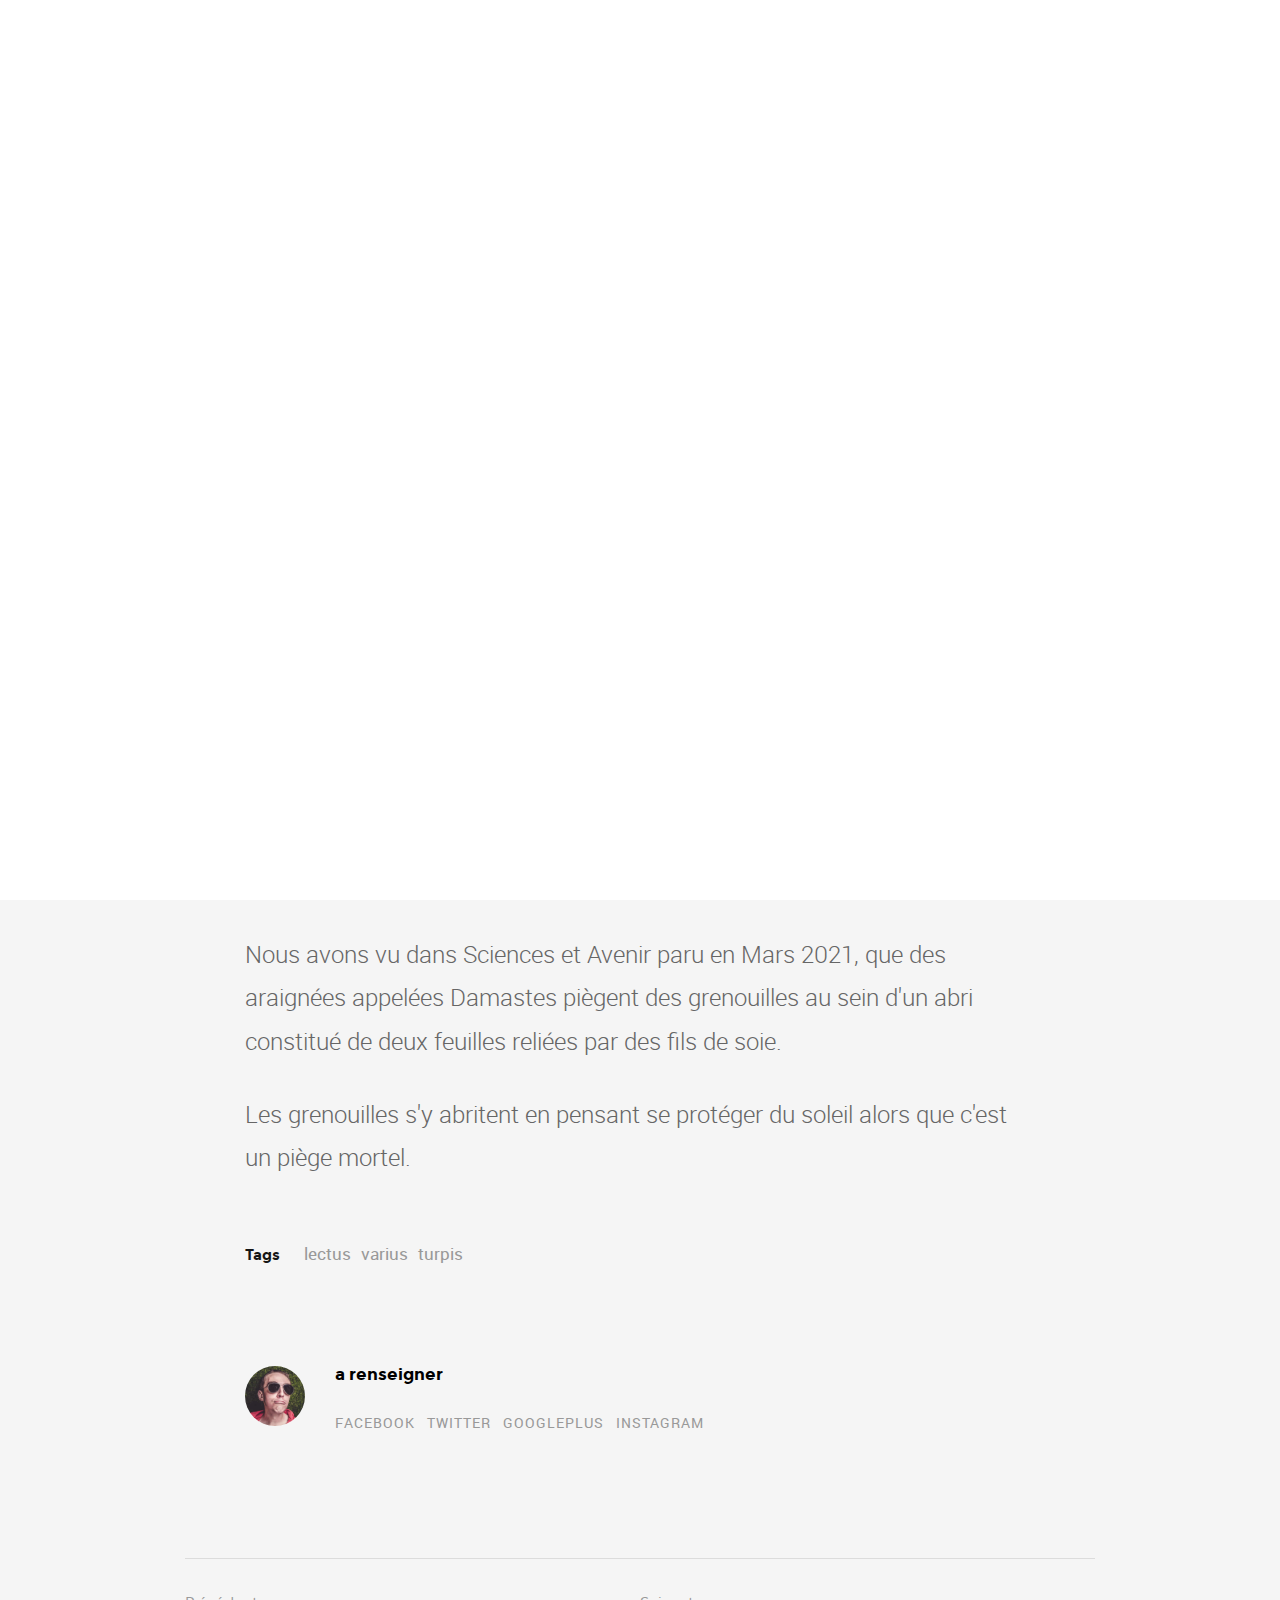
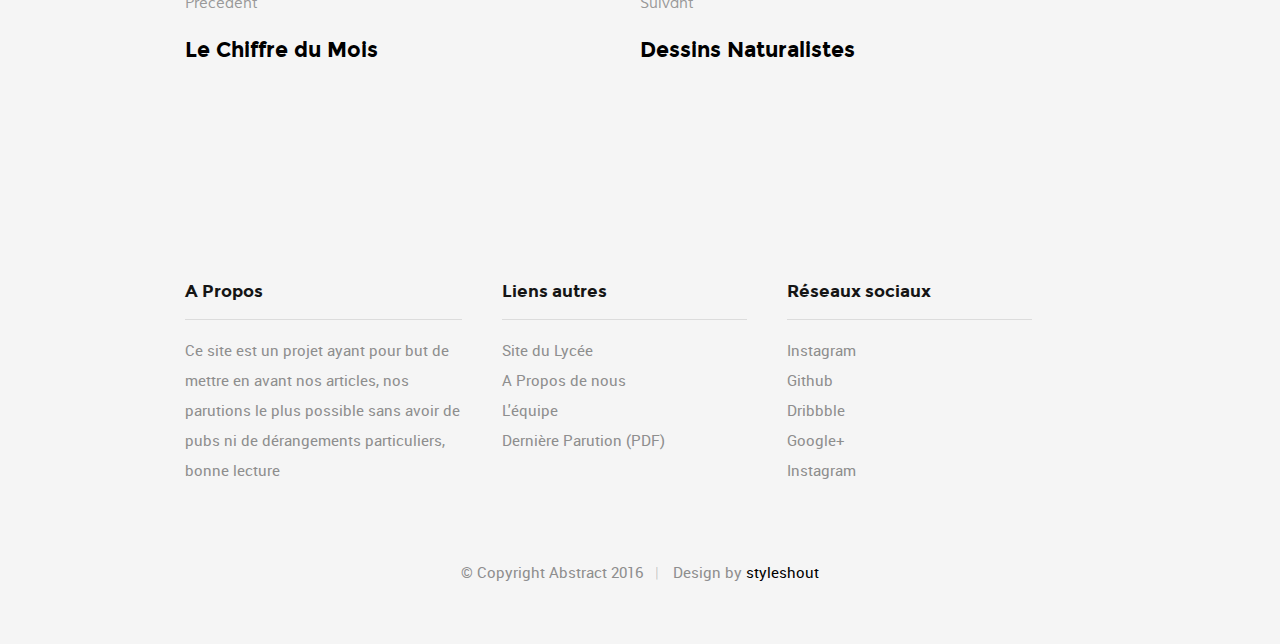
==== articles/2021-2022/fevrier/Actu_Insolite.html @ 1e5fb579 "arborescence revue" ====
<!DOCTYPE html>
<!--[if IE 8 ]><html class="no-js oldie ie8" lang="en"> <![endif]-->
<!--[if IE 9 ]><html class="no-js oldie ie9" lang="en"> <![endif]-->
<!--[if (gte IE 9)|!(IE)]><!-->
<html class="no-js" lang="en"> <!--<![endif]-->

<head>

	<!--- basic page needs
   ================================================== -->
	<meta charset="utf-8">
	<title>Zoom sur les Sciences</title>
	<meta name="description" content="">
	<meta name="author" content="">

	<!-- mobile specific metas
   ================================================== -->
	<meta name="viewport" content="width=device-width, initial-scale=1, maximum-scale=1">

	<!-- CSS
   ================================================== -->
	<link rel="stylesheet" href="../../../css/base.css">
	<link rel="stylesheet" href="../../../css/vendor.css">
	<link rel="stylesheet" href="../../../css/main.css">


	<!-- script
   ================================================== -->
	<script src="../../../js/modernizr.js"></script>
	<script src="../../../js/pace.min.js"></script>

	<!-- favicons
	================================================== -->
	<link rel="shortcut icon" href="../../../favicon.ico" type="image/x-icon">
	<link rel="icon" href="../../../favicon.ico" type="image/x-icon">

</head>

<body id="top">

	<!-- header
   ================================================== -->
	<header class="short-header">

		<div class="gradient-block"></div>

		<div class="row header-content">

			<div class="logo">
				<a href="../../../index.html">Author</a>
			</div>

			<nav id="main-nav-wrap">
				<ul class="main-navigation sf-menu">
					<li class="current"><a href="/" title="">Accueil</a></li>
					<li class="has-children">
						<a href="category.html" title="">Photographies</a>
					</li>
					<li class="has-children">
						<a title="">2022-2023</a>
						<ul class="sub-menu">
							<li><a href="#">Octobre-Novembre</a>
								<ul class="sub-menu">
									<li><a href="../../2022-2023/octobre-novembre/Carte_Didentite_du_Mois.html">Carte d'identité</a></li>
									<li><a href="../../2022-2023/octobre-novembre/Chiffre_du_Mois.html">Le Chiffre</a></li>
									<li><a href="../../2022-2023/octobre-novembre/Actu_Insolite.html">Actu insolite</a></li>
									<li><a href="../../2022-2023/octobre-novembre/Dessins_Naturalistes.html">Dessins naturalistes</a></li>
								</ul>
							</li>
							<li><a title="">Décembre-Janvier</a>
								<ul class="sub-menu">
									<li><a href="../../decembre-janvier/Carte_Didentite_du_Mois.html">Carte d'identité</a></li>
									<li><a href="../../2022-2023/decembre-janvier/Chiffre_du_Mois.html">Le Chiffre du Mois</a></li>
									<li><a href="../../2022-2023/decembre-janvier/Actu_Insolite.html">Actu insolite</a></li>
									<li><a href="../../2022-2023/decembre-janvier/Dessins_Naturalistes.html">Dessins naturalistes</a></li>
									<li><a href="../../2022-2023/decembre-janvier/">James Webb
											Space Telescope (JWST) </a></li>
								</ul>
							</li>
							<li><a href="#">Février-Mars</a>
								<ul class="sub-menu">
									<li><a href="../../2022-2023/fevrier-mars/Carte_Didentite_du_Mois.html">Carte d'identité</a></li>
									<li><a href="../../2022-2023/fevrier-mars/Chiffre_du_Mois.html">Le Chiffre</a></li>
									<li><a href="../../2022-2023/fevrier-mars/Actu_Insolite.html">Actu insolite</a></li>
									<li><a href="../../2022-2023/fevrier-mars/Dessins_Naturalistes.html">Dessins
											naturalistes</a></li>
								</ul>
							</li>

							<li><a href="#">Avril-Mai</a>
								<ul class="sub-menu">
									<li><a href="../../2022-2023/avril-mai/Carte_Didentite_du_Mois.html">Carte d'identité</a></li>
									<li><a href="../../2022-2023/avril-mai/Chiffre_du_Mois.html">Le Chiffre</a></li>
									<li><a href="../../2022-2023/avril-mai/Actu_Insolite.html">Actu insolite</a></li>
									<li><a href="../../2022-2023/avril-mai/Dessins_Naturalistes.html">Dessins naturalistes</a></li>
									<li><a href="single-standard.html">James Webb Space Telescope (JWST) </a></li>
								</ul>
							</li>
						</ul>
					</li>
					<li class="has-children">
						<a title="">2021-2022</a>
						<ul class="sub-menu">
							<li><a title="">Janvier</a>
								<ul class="sub-menu">
									<li><a href="../janvier/Carte_Didentite_du_Mois.html">Carte d'identité</a></li>
									<li><a href="../janvier/Chiffre_du_Mois.html">Le Chiffre du Mois</a></li>
									<li><a href="../janvier/Actu_Insolite.html">Actu insolite</a></li>
									<li><a href="../janvier/Dessins_Naturalistes.html">Dessins naturalistes</a></li>
									<li><a href="../janvier/JWST_Telescope_dans_lespace.html">James Webb Space Telescope (JWST) </a></li>
								</ul>
							</li>
							<li><a href="#">Février</a>
								<ul class="sub-menu">
									<li><a href="Carte_Didentite_du_Mois.html">Carte d'identité</a></li>
									<li><a href="Chiffre_du_Mois.html">Le Chiffre</a></li>
									<li><a href="#">Actu insolite</a></li>
									<li><a href="Dessins_Naturalistes.html">Dessins naturalistes</a></li>
								</ul>
							</li>
							<li><a href="#">Mars</a>
								<ul class="sub-menu">
									<li><a href="../mars/Carte_Didentite_du_Mois.html">Carte d'identité</a></li>
									<li><a href="../mars/Chiffre_du_Mois.html">Le Chiffre</a></li>
									<li><a href="../mars/Actu_Insolite.html">Actu insolite</a></li>
									<li><a href="../mars/Dessins_Naturalistes.html">Dessins naturalistes</a></li>
								</ul>
							</li>
							<li><a href="#">Avril</a>
								<ul class="sub-menu">
									<li><a href="../avril/Carte_Didentite_du_Mois.html">Carte d'identité</a></li>
									<li><a href="../avril/Chiffre_du_Mois.html">Le Chiffre</a></li>
									<li><a href="../avril/Actu_Insolite.html">Actu insolite</a></li>
									<li><a href="../avril/Dessins_Naturalistes.html">Dessins naturalistes</a></li>
									<li><a href="../avril/single-standard.html">James Webb Space Telescope (JWST) </a></li>
								</ul>
							</li>
							<li><a href="#">Mai-Juin</a>
								<ul class="sub-menu">
									<li><a href="../mai-juin/Carte_Didentite_du_Mois.html">Carte d'identité</a></li>
									<li><a href="../mai-juin/Chiffre_du_Mois.html">Le Chiffre</a></li>
									<li><a href="../mai-juin/Actu_Insolite.html">Actu insolite</a></li>
									<li><a href="../mai-juin/Dessins_Naturalistes.html">Dessins naturalistes</a></li>
									<li><a href="../mai-juin/single-standard.html">James Webb Space Telescope (JWST) </a></li>
								</ul>
							</li>
						</ul>
					</li>
					<li><a href="equipe.html" title="">Contact</a></li>
					<li><a href="contact.html" title="">L'équipe</a></li>
				</ul>
			</nav> <!-- end main-nav-wrap -->

			<div class="search-wrap">

				<form role="search" method="get" class="search-form" action="#">
					<label>
						<span class="hide-content">Search for:</span>
						<input type="search" class="search-field" placeholder="Type Your Keywords" value="" name="s"
							title="Search for:" autocomplete="off">
					</label>
					<input type="submit" class="search-submit" value="Search">
				</form>

				<a href="#" id="close-search" class="close-btn">Close</a>

			</div> <!-- end search wrap -->

			<div class="triggers">
				<a class="search-trigger" href="#"><i class="fa fa-search"></i></a>
				<a class="menu-toggle" href="#"><span>Menu</span></a>
			</div> <!-- end triggers -->

		</div>

	</header> <!-- end header -->


	<!-- content
   ================================================== -->
	<section id="content-wrap" class="blog-single">
		<div class="row">
			<div class="col-twelve">

				<article class="format-standard">

					<div class="content-media">
						<div class="post-thumb">
							<img src="../../../images/articles/fevrier/huntsman-leaf-trap_page_2021-01-22.jpg">
						</div>
						<div class="logocam">
							<p><img style='margin-top:3px; height:18px; width:21px; margin-right:7px; vertical-align:baseline; '
									src="../../../images/png-clipart-graphy-camera-logo-camera-text-photography.png">Dominique
								Andreas Martin</span></p>
						</div>
					</div>

					<div class="primary-content">

						<h1 class="page-title">Des araignées cousent des feuilles pour piéger des grenouilles</h1>

						<ul class="entry-meta">
							<li class="date">Février 2022</li>
							<li class="cat"><a href="">Araignées</a><a href=""></a></li>
						</ul>

						<p class="lead">Nous avons vu dans Sciences et Avenir paru en Mars 2021, que des
							araignées appelées Damastes piègent des grenouilles au sein d'un abri constitué de deux
							feuilles reliées par des fils de soie.</p>

						<p class="lead">Les grenouilles s'y abritent en pensant se protéger du soleil alors que c'est un
							piège mortel.
						</p>

						<p class="tags">
							<span>Tags</span>
							<a href="#"></a><a href="#">lectus</a><a href="#">varius</a><a href="#">turpis</a>
						</p>

						<div class="author-profile">
							<img src="../../../images/avatars/user-05.jpg" alt="">

							<div class="about">
								<h4><a href="#">a renseigner</a></h4>

								<p></p>

								<ul class="author-social">
									<li><a href="#">Facebook</a></li>
									<li><a href="#">Twitter</a></li>
									<li><a href="#">GooglePlus</a></li>
									<li><a href="#">Instagram</i></a></li>
								</ul>
							</div>
						</div> <!-- end author-profile -->

					</div> <!-- end entry-primary -->

					<div class="pagenav group">
						<div class="prev-nav">
							<a href="Chiffre_du_Mois.html" rel="prev">
								<span>Précédent</span>
								Le Chiffre du Mois
							</a>
						</div>
						<div class="next-nav">
							<a href="Dessins_Naturalistes.html" rel="next">
								<span>Suivant</span>
								Dessins Naturalistes
							</a>
						</div>
					</div>

				</article>


			</div> <!-- end col-twelve -->
		</div> <!-- end row -->


		<!-- footer
   ================================================== -->
		<footer>

			<div class="footer-main">

				<div class="row">

					<div class="col-four tab-full mob-full footer-info">

						<h4>A Propos</h4>

						<p>
							Ce site est un projet ayant pour but de mettre en avant nos articles, nos parutions le plus
							possible sans avoir de pubs ni de dérangements particuliers,
							bonne lecture
						</p>

					</div> <!-- end footer-info -->

					<div class="col-two tab-1-3 mob-1-2 site-links">

						<h4>Liens autres</h4>

						<ul>
							<li><a href="http://lyceeernestperochon.cc-parthenay.fr/">Site du Lycée</a></li>
							<li><a href="../../../about.html">A Propos de nous</a></li>
							<li><a href="../../../team.html">L'équipe</a></li>
							<li><a href="https://fr.calameo.com/read/00697949092f1ebdab474">Dernière Parution (PDF) </a>
							</li>
							<li><a href="#"></a></li>
						</ul>

					</div> <!-- end site-links -->

					<div class="col-two tab-1-3 mob-1-2 social-links">

						<h4>Réseaux sociaux</h4>

						<ul>
							<li><a href="https://www.instagram.com/club_zoomsurlessciences/">Instagram</a></li>
							<li><a href="https://github.com/just-jerem/just-jerem">Github</a></li>
							<li><a href="#">Dribbble</a></li>
							<li><a href="#">Google+</a></li>
							<li><a href="#">Instagram</a></li>
						</ul>

					</div> <!-- end social links -->

				</div> <!-- end footer-main -->

				<div class="footer-bottom">
					<div class="row">

						<div class="col-twelve">
							<div class="copyright">
								<span>© Copyright Abstract 2016</span>
								<span>Design by <a href="http://www.styleshout.com/">styleshout</a></span>
							</div>

							<div id="go-top">
								<a class="smoothscroll" title="Back to Top" href="#top"><i
										class="icon icon-arrow-up"></i></a>
							</div>
						</div>

					</div>
				</div> <!-- end footer-bottom -->

		</footer>

		<div id="preloader">
			<div id="loader"></div>
		</div>

		<!-- Java Script
   ================================================== -->
		<script src="../../../js/jquery-2.1.3.min.js"></script>
		<script src="../../../js/plugins.js"></script>
		<script src="../../../js/main.js"></script>

</body>

</html>
---- css/base.css ----
/* ===================================================================
 *
 *  Abstract v1.0 Base Stylesheet
 *  url: www.styleshout.com
 *  09-06-2016
 *  ------------------------------------------------------------------
 *  TOC:
 *  01. reset
 *  02. basic/base setup styles
 *  03. grid
 *  04. block grids
 *  05. MISC
 *
 * =================================================================== */


/* ===================================================================
 *  01. reset - normalize.css v3.0.2 | MIT License | git.io/normalize
 *
 * ------------------------------------------------------------------- */
html {
	font-family: sans-serif;
	-ms-text-size-adjust: 100%;
	-webkit-text-size-adjust: 100%;
}

body {
	margin: 0;
}

article,
aside,
details,
figcaption,
figure,
footer,
header,
hgroup,
main,
menu,
nav,
section,
summary {
	display: block;
}

audio,
canvas,
progress,
video {
	display: inline-block;
	vertical-align: baseline;
}

audio:not([controls]) {
	display: none;
	height: 0;
}

[hidden],
template {
	display: none;
}

a {
	background: transparent;
}

a:active,
a:hover {
	outline: 0;
}

abbr[title] {
	border-bottom: 1px dotted;
}

b,
strong {
	font-weight: bold;
}

dfn {
	font-style: italic;
}

h1 {
	font-size: 2em;
	margin: 0.67em 0;
}

mark {
	background: #ff0;
	color: #000;
}

small {
	font-size: 80%;
}

sub,
sup {
	font-size: 75%;
	line-height: 0;
	position: relative;
	vertical-align: baseline;
}

sup {
	top: -0.5em;
}

sub {
	bottom: -0.25em;
}

img {
	border: 0;
}

svg:not(:root) {
	overflow: hidden;
}

figure {
	margin: 1em 40px;
}

hr {
	-moz-box-sizing: content-box;
	box-sizing: content-box;
	height: 0;
}

pre {
	overflow: auto;
}

code,
kbd,
pre,
samp {
	font-family: monospace, monospace;
	font-size: 1em;
}

button,
input,
optgroup,
select,
textarea {
	color: inherit;
	font: inherit;
	margin: 0;
}

button {
	overflow: visible;
}

button,
select {
	text-transform: none;
}

button,
html input[type="button"],
input[type="reset"],
input[type="submit"] {
	-webkit-appearance: button;
	cursor: pointer;
}

button[disabled],
html input[disabled] {
	cursor: default;
}

button::-moz-focus-inner,
input::-moz-focus-inner {
	border: 0;
	padding: 0;
}

input {
	line-height: normal;
}

input[type="checkbox"],
input[type="radio"] {
	box-sizing: border-box;
	padding: 0;
}

input[type="number"]::-webkit-inner-spin-button,
input[type="number"]::-webkit-outer-spin-button {
	height: auto;
}

input[type="search"] {
	-webkit-appearance: textfield;
	-moz-box-sizing: content-box;
	-webkit-box-sizing: content-box;
	box-sizing: content-box;
}

input[type="search"]::-webkit-search-cancel-button,
input[type="search"]::-webkit-search-decoration {
	-webkit-appearance: none;
}

fieldset {
	border: 1px solid #c0c0c0;
	margin: 0 2px;
	padding: 0.35em 0.625em 0.75em;
}

legend {
	border: 0;
	padding: 0;
}

textarea {
	overflow: auto;
}

optgroup {
	font-weight: bold;
}

table {
	border-collapse: collapse;
	border-spacing: 0;
}

td,
th {
	padding: 0;
}


/* ===================================================================
 *  02. basic/base setup styles - (_basic.scss)
 *
 * ------------------------------------------------------------------- */
html {
	font-size: 62.5%;
	box-sizing: border-box;
}

*,
*::before,
*::after {
	box-sizing: inherit;
}

body {
	font-weight: normal;
	line-height: 1;
	text-rendering: optimizeLegibility;
	word-wrap: break-word;
	-webkit-overflow-scrolling: touch;
	-webkit-text-size-adjust: none;
}

body,
input,
button {
	-moz-osx-font-smoothing: grayscale;
	-webkit-font-smoothing: antialiased;
}

/* -------------------------------------------------------------------
 * Media - (_basic.scss)
 * ------------------------------------------------------------------- */
img,
video {
	max-width: 100%;
	height: auto;
}

/* -------------------------------------------------------------------
 * Typography resets - (_basic.scss)
 * ------------------------------------------------------------------- */
div, dl, dt, dd, ul, ol, li, h1, h2, h3, h4, h5, h6, pre, form, p, blockquote, th, td {
	margin: 0;
	padding: 0;
}
h1, h2, h3, h4, h5, h6 {
	-webkit-font-variant-ligatures: common-ligatures;
	-moz-font-variant-ligatures: common-ligatures;
	font-variant-ligatures: common-ligatures;
	text-rendering: optimizeLegibility;
}
em, i {
	font-style: italic;
	line-height: inherit;
}
strong, b {
	font-weight: bold;
	line-height: inherit;
}
small {
	font-size: 60%;
	line-height: inherit;
}
ol, ul {
	list-style: none;
}
li {
	display: block;
}

/* -------------------------------------------------------------------
 * links - (_basic.scss)
 * ------------------------------------------------------------------- */
a {
	text-decoration: none;
	line-height: inherit;
}

a img {
	border: none;
}

/* -------------------------------------------------------------------
 * inputs - (_basic.scss)
 * ------------------------------------------------------------------- */
fieldset {
	margin: 0;
	padding: 0;
}

input[type="email"],
input[type="number"],
input[type="search"],
input[type="text"],
input[type="tel"],
input[type="url"],
input[type="password"],
textarea {
	-webkit-appearance: none;
	-moz-appearance: none;
	-ms-appearance: none;
	-o-appearance: none;
	appearance: none;
}

/* ===================================================================
 *  03. grid - (_grid.scss)
 *
 * ------------------------------------------------------------------- */
.row {
	width: 94%;
	max-width: 1170px;
	margin: 0 auto;
}

.row:before,
.row:after {
	content: "";
	display: table;
}

.row:after {
	clear: both;
}

.row .row {
	width: auto;
	max-width: none;
	margin-left: -20px;
	margin-right: -20px;
}

[class*="col-"],
.bgrid {
	float: left;
}

[class*="col-"] + [class*="col-"].end {
	float: right;
}

[class*="col-"] {
	padding: 0 20px;
}

.col-one {
	width: 8.33333%;
}

.col-two,
.col-1-6 {
	width: 30%;
}

.col-three,
.col-1-4 {
	width: 25%;
}

.col-four,
.col-1-3 {
	width: 33.333%;
}

.col-five {
	width: 41.66667%;
}

.col-six,
.col-1-2 {
	width: 50%;
}

.col-seven {
	width: 58.33333%;
}

.col-eight,
.col-2-3 {
	width: 66.66667%;
}

.col-nine,
.col-3-4 {
	width: 75%;
}

.col-ten,
.col-5-6 {
	width: 83.33333%;
}

.col-eleven {
	width: 91.66667%;
}

.col-twelve,
.col-full {
	width: 100%;
}

/* ---------------------------------------------------------------
 * small screens - (_grid.scss)
 * --------------------------------------------------------------- */
@media screen and (max-width:1024px) {
	.row .row {
		margin-left: -18px;
		margin-right: -18px;
	}

	[class*="col-"] {
		padding: 0 18px;
	}

}

/* ---------------------------------------------------------------
 * tablets - (_grid.scss)
 * --------------------------------------------------------------- */
@media screen and (max-width:768px) {
	.row {
		width: auto;
		padding-left: 30px;
		padding-right: 30px;
	}

	.row .row {
		padding-left: 0;
		padding-right: 0;
		margin-left: -15px;
		margin-right: -15px;
	}

	[class*="col-"] {
		padding: 0 15px;
	}

	.tab-1-4 {
		width: 25%;
	}

	.tab-1-3 {
		width: 33.33333%;
	}

	.tab-1-2 {
		width: 50%;
	}

	.tab-2-3 {
		width: 66.66667%;
	}

	.tab-3-4 {
		width: 75%;
	}

	.tab-full {
		width: 100%;
	}

}

/* ---------------------------------------------------------------
 * large mobile devices - (_grid.scss)
 * --------------------------------------------------------------- */
@media screen and (max-width:600px) {
	.row {
		padding-left: 25px;
		padding-right: 25px;
	}

	.row .row {
		margin-left: -10px;
		margin-right: -10px;
	}

	[class*="col-"] {
		padding: 0 10px;
	}

	.mob-1-4 {
		width: 25%;
	}

	.mob-1-2 {
		width: 50%;
	}

	.mob-3-4 {
		width: 75%;
	}

	.mob-full {
		width: 100%;
	}

}

/* ---------------------------------------------------------------
 * small mobile devices - (_grid.scss)
 * --------------------------------------------------------------- */
@media screen and (max-width:400px) {
	.row .row {
		padding-left: 0;
		padding-right: 0;
		margin-left: 0;
		margin-right: 0;
	}

	[class*="col-"] {
		width: 100% !important;
		float: none !important;
		clear: both !important;
		margin-left: 0;
		margin-right: 0;
		padding: 0;
	}

	[class*="col-"] + [class*="col-"].end {
		float: none;
	}

}


/* ===================================================================
 *  04. block grids - (_grid.scss)
 *
 * ------------------------------------------------------------------- */
[class*="block-"]:before,
[class*="block-"]:after {
	content: "";
	display: table;
}

[class*="block-"]:after {
	clear: both;
}

.block-1-6 .bgrid {
	width: 16.66667%;
}

.block-1-4 .bgrid {
	width: 25%;
}

.block-1-3 .bgrid {
	width: 33.33333%;
}

.block-1-2 .bgrid {
	width: 50%;
}

/**
 * Clearing for block grid columns. Allow columns with
 * different heights to align properly.
 */
.block-1-6 .bgrid:nth-child(6n+1),
.block-1-4 .bgrid:nth-child(4n+1),
.block-1-3 .bgrid:nth-child(3n+1),
.block-1-2 .bgrid:nth-child(2n+1) {
	clear: both;
}

/* ---------------------------------------------------------------
 * small screens - (_grid.scss)
 * --------------------------------------------------------------- */
@media screen and (max-width:1024px) {
	.block-s-1-6 .bgrid {
		width: 16.66667%;
	}

	.block-s-1-4 .bgrid {
		width: 25%;
	}

	.block-s-1-3 .bgrid {
		width: 33.33333%;
	}

	.block-s-1-2 .bgrid {
		width: 50%;
	}

	.block-s-full .bgrid {
		width: 100%;
		clear: both;
	}

	[class*="block-s-"] .bgrid:nth-child(n) {
		clear: none;
	}

	.block-s-1-6 .bgrid:nth-child(6n+1),
	.block-s-1-4 .bgrid:nth-child(4n+1),
	.block-s-1-3 .bgrid:nth-child(3n+1),
	.block-s-1-2 .bgrid:nth-child(2n+1) {
		clear: both;
	}

}

/* ---------------------------------------------------------------
 * tablets - (_grid.scss)
 * --------------------------------------------------------------- */
@media screen and (max-width:768px) {
	.block-tab-1-6 .bgrid {
		width: 16.66667%;
	}

	.block-tab-1-4 .bgrid {
		width: 25%;
	}

	.block-tab-1-3 .bgrid {
		width: 33.33333%;
	}

	.block-tab-1-2 .bgrid {
		width: 50%;
	}

	.block-tab-full .bgrid {
		width: 100%;
		clear: both;
	}

	[class*="block-tab-"] .bgrid:nth-child(n) {
		clear: none;
	}

	.block-tab-1-6 .bgrid:nth-child(6n+1),
	.block-tab-1-4 .bgrid:nth-child(4n+1),
	.block-tab-1-3 .bgrid:nth-child(3n+1),
	.block-tab-1-2 .bgrid:nth-child(2n+1) {
		clear: both;
	}

}

/* ---------------------------------------------------------------
 * large mobile devices - (_grid.scss)
 * --------------------------------------------------------------- */
@media screen and (max-width:600px) {
	.block-mob-1-6 .bgrid {
		width: 16.66667%;
	}

	.block-mob-1-4 .bgrid {
		width: 25%;
	}

	.block-mob-1-3 .bgrid {
		width: 33.33333%;
	}

	.block-mob-1-2 .bgrid {
		width: 50%;
	}

	.block-mob-full .bgrid {
		width: 100%;
		clear: both;
	}

	[class*="block-mob-"] .bgrid:nth-child(n) {
		clear: none;
	}

	.block-mob-1-6 .bgrid:nth-child(6n+1),
	.block-mob-1-4 .bgrid:nth-child(4n+1),
	.block-mob-1-3 .bgrid:nth-child(3n+1),
	.block-mob-1-2 .bgrid:nth-child(2n+1) {
		clear: both;
	}

}

/* ---------------------------------------------------------------
 * stack on small mobile devices - (_grid.scss)
 * --------------------------------------------------------------- */
@media screen and (max-width:400px) {
	.stack .bgrid {
		width: 100% !important;
		float: none !important;
		clear: both !important;
		margin-left: 0;
		margin-right: 0;
	}

}


/* ===================================================================
 *  05. MISC  - (_grid.scss)
 *
 * ------------------------------------------------------------------- */

/**
 * Clearing - (http://nicolasgallagher.com/micro-clearfix-hack/
 */
.group:before,
.group:after {
	content: "";
	display: table;
}

.group:after {
	clear: both;
}

/**
 * Misc Helper Styles
 */
.hide {
	display: none;
}

.invisible {
	visibility: hidden;
}

.antialiased {
	-webkit-font-smoothing: antialiased;
	-moz-osx-font-smoothing: grayscale;
}

.overflow-hidden {
	overflow: hidden;
}

.hide-content {
	clip: rect(1px, 1px, 1px, 1px);
	position: absolute !important;
	height: 1px;
	width: 1px;
	overflow: hidden;
}

.remove-bottom {
	margin-bottom: 0;
}

.half-bottom {
	margin-bottom: 1.5rem !important;
}

.add-bottom {
	margin-bottom: 3rem !important;
}

.tall-bottom {
	margin-bottom: 4.5rem !important;
}

.no-border {
	border: none;
}

.full-width {
	width: 100%;
}

.text-center {
	text-align: center;
}

.text-left {
	text-align: left;
}

.text-right {
	text-align: right;
}

.pull-left {
	float: left;
}

.pull-right {
	float: right;
}

.align-center {
	margin-left: auto;
	margin-right: auto;
	text-align: center;
}

@media only screen and (max-width:768px) {
	.full-width-on-mobile {
		width: 100%;
	}

}
---- css/vendor.css ----
/* =================================================================== 
 *
 *  Abstract v1.0 Vendor/Third Party CSS 
 *  url: www.styleshout.com
 *  09-06-2016
 *  ------------------------------------------------------------------
 *  TOC:
 *
 * =================================================================== */

/**
 * Animate.css - http://daneden.me/animate
 * Licensed under the MIT license - http://opensource.org/licenses/MIT
 *
 * Copyright (c) 2015 Daniel Eden
 * =================================================================== */
.animated {
  -webkit-animation-duration: 1s;
  animation-duration: 1s;
  -webkit-animation-fill-mode: both;
  animation-fill-mode: both;
}

.animated.infinite {
  -webkit-animation-iteration-count: infinite;
  animation-iteration-count: infinite;
}

.animated.hinge {
  -webkit-animation-duration: 2s;
  animation-duration: 2s;
}

.animated.bounceIn, .animated.bounceOut, .animated.flipOutX, .animated.flipOutY {
  -webkit-animation-duration: .75s;
  animation-duration: .75s;
}

@-webkit-keyframes bounce {
  20%,53%,80%,from,to {
    -webkit-animation-timing-function: cubic-bezier(0.215, 0.61, 0.355, 1);
    animation-timing-function: cubic-bezier(0.215, 0.61, 0.355, 1);
    -webkit-transform: translate3d(0, 0, 0);
    transform: translate3d(0, 0, 0);
  }
  40%,43% {
    -webkit-animation-timing-function: cubic-bezier(0.755, 0.05, 0.855, 0.06);
    animation-timing-function: cubic-bezier(0.755, 0.05, 0.855, 0.06);
    -webkit-transform: translate3d(0, -30px, 0);
    transform: translate3d(0, -30px, 0);
  }
  70% {
    -webkit-animation-timing-function: cubic-bezier(0.755, 0.05, 0.855, 0.06);
    animation-timing-function: cubic-bezier(0.755, 0.05, 0.855, 0.06);
    -webkit-transform: translate3d(0, -15px, 0);
    transform: translate3d(0, -15px, 0);
  }
  90% {
    -webkit-transform: translate3d(0, -4px, 0);
    transform: translate3d(0, -4px, 0);
  }
}
@keyframes bounce {
  20%,53%,80%,from,to {
    -webkit-animation-timing-function: cubic-bezier(0.215, 0.61, 0.355, 1);
    animation-timing-function: cubic-bezier(0.215, 0.61, 0.355, 1);
    -webkit-transform: translate3d(0, 0, 0);
    transform: translate3d(0, 0, 0);
  }
  40%,43% {
    -webkit-animation-timing-function: cubic-bezier(0.755, 0.05, 0.855, 0.06);
    animation-timing-function: cubic-bezier(0.755, 0.05, 0.855, 0.06);
    -webkit-transform: translate3d(0, -30px, 0);
    transform: translate3d(0, -30px, 0);
  }
  70% {
    -webkit-animation-timing-function: cubic-bezier(0.755, 0.05, 0.855, 0.06);
    animation-timing-function: cubic-bezier(0.755, 0.05, 0.855, 0.06);
    -webkit-transform: translate3d(0, -15px, 0);
    transform: translate3d(0, -15px, 0);
  }
  90% {
    -webkit-transform: translate3d(0, -4px, 0);
    transform: translate3d(0, -4px, 0);
  }
}
.bounce {
  -webkit-animation-name: bounce;
  animation-name: bounce;
  -webkit-transform-origin: center bottom;
  transform-origin: center bottom;
}

@-webkit-keyframes flash {
  50%,from,to {
    opacity: 1;
  }
  25%,75% {
    opacity: 0;
  }
}
@keyframes flash {
  50%,from,to {
    opacity: 1;
  }
  25%,75% {
    opacity: 0;
  }
}
.flash {
  -webkit-animation-name: flash;
  animation-name: flash;
}

@-webkit-keyframes pulse {
  from {
    -webkit-transform: scale3d(1, 1, 1);
    transform: scale3d(1, 1, 1);
  }
  50% {
    -webkit-transform: scale3d(1.05, 1.05, 1.05);
    transform: scale3d(1.05, 1.05, 1.05);
  }
  to {
    -webkit-transform: scale3d(1, 1, 1);
    transform: scale3d(1, 1, 1);
  }
}
@keyframes pulse {
  from {
    -webkit-transform: scale3d(1, 1, 1);
    transform: scale3d(1, 1, 1);
  }
  50% {
    -webkit-transform: scale3d(1.05, 1.05, 1.05);
    transform: scale3d(1.05, 1.05, 1.05);
  }
  to {
    -webkit-transform: scale3d(1, 1, 1);
    transform: scale3d(1, 1, 1);
  }
}
.pulse {
  -webkit-animation-name: pulse;
  animation-name: pulse;
}

@-webkit-keyframes rubberBand {
  from {
    -webkit-transform: scale3d(1, 1, 1);
    transform: scale3d(1, 1, 1);
  }
  30% {
    -webkit-transform: scale3d(1.25, 0.75, 1);
    transform: scale3d(1.25, 0.75, 1);
  }
  40% {
    -webkit-transform: scale3d(0.75, 1.25, 1);
    transform: scale3d(0.75, 1.25, 1);
  }
  50% {
    -webkit-transform: scale3d(1.15, 0.85, 1);
    transform: scale3d(1.15, 0.85, 1);
  }
  65% {
    -webkit-transform: scale3d(0.95, 1.05, 1);
    transform: scale3d(0.95, 1.05, 1);
  }
  75% {
    -webkit-transform: scale3d(1.05, 0.95, 1);
    transform: scale3d(1.05, 0.95, 1);
  }
  to {
    -webkit-transform: scale3d(1, 1, 1);
    transform: scale3d(1, 1, 1);
  }
}
@keyframes rubberBand {
  from {
    -webkit-transform: scale3d(1, 1, 1);
    transform: scale3d(1, 1, 1);
  }
  30% {
    -webkit-transform: scale3d(1.25, 0.75, 1);
    transform: scale3d(1.25, 0.75, 1);
  }
  40% {
    -webkit-transform: scale3d(0.75, 1.25, 1);
    transform: scale3d(0.75, 1.25, 1);
  }
  50% {
    -webkit-transform: scale3d(1.15, 0.85, 1);
    transform: scale3d(1.15, 0.85, 1);
  }
  65% {
    -webkit-transform: scale3d(0.95, 1.05, 1);
    transform: scale3d(0.95, 1.05, 1);
  }
  75% {
    -webkit-transform: scale3d(1.05, 0.95, 1);
    transform: scale3d(1.05, 0.95, 1);
  }
  to {
    -webkit-transform: scale3d(1, 1, 1);
    transform: scale3d(1, 1, 1);
  }
}
.rubberBand {
  -webkit-animation-name: rubberBand;
  animation-name: rubberBand;
}

@-webkit-keyframes shake {
  from,to {
    -webkit-transform: translate3d(0, 0, 0);
    transform: translate3d(0, 0, 0);
  }
  10%,30%,50%,70%,90% {
    -webkit-transform: translate3d(-10px, 0, 0);
    transform: translate3d(-10px, 0, 0);
  }
  20%,40%,60%,80% {
    -webkit-transform: translate3d(10px, 0, 0);
    transform: translate3d(10px, 0, 0);
  }
}
@keyframes shake {
  from,to {
    -webkit-transform: translate3d(0, 0, 0);
    transform: translate3d(0, 0, 0);
  }
  10%,30%,50%,70%,90% {
    -webkit-transform: translate3d(-10px, 0, 0);
    transform: translate3d(-10px, 0, 0);
  }
  20%,40%,60%,80% {
    -webkit-transform: translate3d(10px, 0, 0);
    transform: translate3d(10px, 0, 0);
  }
}
.shake {
  -webkit-animation-name: shake;
  animation-name: shake;
}

@-webkit-keyframes swing {
  20% {
    -webkit-transform: rotate3d(0, 0, 1, 15deg);
    transform: rotate3d(0, 0, 1, 15deg);
  }
  40% {
    -webkit-transform: rotate3d(0, 0, 1, -10deg);
    transform: rotate3d(0, 0, 1, -10deg);
  }
  60% {
    -webkit-transform: rotate3d(0, 0, 1, 5deg);
    transform: rotate3d(0, 0, 1, 5deg);
  }
  80% {
    -webkit-transform: rotate3d(0, 0, 1, -5deg);
    transform: rotate3d(0, 0, 1, -5deg);
  }
  to {
    -webkit-transform: rotate3d(0, 0, 1, 0deg);
    transform: rotate3d(0, 0, 1, 0deg);
  }
}
@keyframes swing {
  20% {
    -webkit-transform: rotate3d(0, 0, 1, 15deg);
    transform: rotate3d(0, 0, 1, 15deg);
  }
  40% {
    -webkit-transform: rotate3d(0, 0, 1, -10deg);
    transform: rotate3d(0, 0, 1, -10deg);
  }
  60% {
    -webkit-transform: rotate3d(0, 0, 1, 5deg);
    transform: rotate3d(0, 0, 1, 5deg);
  }
  80% {
    -webkit-transform: rotate3d(0, 0, 1, -5deg);
    transform: rotate3d(0, 0, 1, -5deg);
  }
  to {
    -webkit-transform: rotate3d(0, 0, 1, 0deg);
    transform: rotate3d(0, 0, 1, 0deg);
  }
}
.swing {
  -webkit-transform-origin: top center;
  transform-origin: top center;
  -webkit-animation-name: swing;
  animation-name: swing;
}

@-webkit-keyframes tada {
  from {
    -webkit-transform: scale3d(1, 1, 1);
    transform: scale3d(1, 1, 1);
  }
  10%,20% {
    -webkit-transform: scale3d(0.9, 0.9, 0.9) rotate3d(0, 0, 1, -3deg);
    transform: scale3d(0.9, 0.9, 0.9) rotate3d(0, 0, 1, -3deg);
  }
  30%,50%,70%,90% {
    -webkit-transform: scale3d(1.1, 1.1, 1.1) rotate3d(0, 0, 1, 3deg);
    transform: scale3d(1.1, 1.1, 1.1) rotate3d(0, 0, 1, 3deg);
  }
  40%,60%,80% {
    -webkit-transform: scale3d(1.1, 1.1, 1.1) rotate3d(0, 0, 1, -3deg);
    transform: scale3d(1.1, 1.1, 1.1) rotate3d(0, 0, 1, -3deg);
  }
  to {
    -webkit-transform: scale3d(1, 1, 1);
    transform: scale3d(1, 1, 1);
  }
}
@keyframes tada {
  from {
    -webkit-transform: scale3d(1, 1, 1);
    transform: scale3d(1, 1, 1);
  }
  10%,20% {
    -webkit-transform: scale3d(0.9, 0.9, 0.9) rotate3d(0, 0, 1, -3deg);
    transform: scale3d(0.9, 0.9, 0.9) rotate3d(0, 0, 1, -3deg);
  }
  30%,50%,70%,90% {
    -webkit-transform: scale3d(1.1, 1.1, 1.1) rotate3d(0, 0, 1, 3deg);
    transform: scale3d(1.1, 1.1, 1.1) rotate3d(0, 0, 1, 3deg);
  }
  40%,60%,80% {
    -webkit-transform: scale3d(1.1, 1.1, 1.1) rotate3d(0, 0, 1, -3deg);
    transform: scale3d(1.1, 1.1, 1.1) rotate3d(0, 0, 1, -3deg);
  }
  to {
    -webkit-transform: scale3d(1, 1, 1);
    transform: scale3d(1, 1, 1);
  }
}
.tada {
  -webkit-animation-name: tada;
  animation-name: tada;
}

@-webkit-keyframes wobble {
  from {
    -webkit-transform: none;
    transform: none;
  }
  15% {
    -webkit-transform: translate3d(-25%, 0, 0) rotate3d(0, 0, 1, -5deg);
    transform: translate3d(-25%, 0, 0) rotate3d(0, 0, 1, -5deg);
  }
  30% {
    -webkit-transform: translate3d(20%, 0, 0) rotate3d(0, 0, 1, 3deg);
    transform: translate3d(20%, 0, 0) rotate3d(0, 0, 1, 3deg);
  }
  45% {
    -webkit-transform: translate3d(-15%, 0, 0) rotate3d(0, 0, 1, -3deg);
    transform: translate3d(-15%, 0, 0) rotate3d(0, 0, 1, -3deg);
  }
  60% {
    -webkit-transform: translate3d(10%, 0, 0) rotate3d(0, 0, 1, 2deg);
    transform: translate3d(10%, 0, 0) rotate3d(0, 0, 1, 2deg);
  }
  75% {
    -webkit-transform: translate3d(-5%, 0, 0) rotate3d(0, 0, 1, -1deg);
    transform: translate3d(-5%, 0, 0) rotate3d(0, 0, 1, -1deg);
  }
  to {
    -webkit-transform: none;
    transform: none;
  }
}
@keyframes wobble {
  from {
    -webkit-transform: none;
    transform: none;
  }
  15% {
    -webkit-transform: translate3d(-25%, 0, 0) rotate3d(0, 0, 1, -5deg);
    transform: translate3d(-25%, 0, 0) rotate3d(0, 0, 1, -5deg);
  }
  30% {
    -webkit-transform: translate3d(20%, 0, 0) rotate3d(0, 0, 1, 3deg);
    transform: translate3d(20%, 0, 0) rotate3d(0, 0, 1, 3deg);
  }
  45% {
    -webkit-transform: translate3d(-15%, 0, 0) rotate3d(0, 0, 1, -3deg);
    transform: translate3d(-15%, 0, 0) rotate3d(0, 0, 1, -3deg);
  }
  60% {
    -webkit-transform: translate3d(10%, 0, 0) rotate3d(0, 0, 1, 2deg);
    transform: translate3d(10%, 0, 0) rotate3d(0, 0, 1, 2deg);
  }
  75% {
    -webkit-transform: translate3d(-5%, 0, 0) rotate3d(0, 0, 1, -1deg);
    transform: translate3d(-5%, 0, 0) rotate3d(0, 0, 1, -1deg);
  }
  to {
    -webkit-transform: none;
    transform: none;
  }
}
.wobble {
  -webkit-animation-name: wobble;
  animation-name: wobble;
}

@-webkit-keyframes jello {
  11.1%,from,to {
    -webkit-transform: none;
    transform: none;
  }
  22.2% {
    -webkit-transform: skewX(-12.5deg) skewY(-12.5deg);
    transform: skewX(-12.5deg) skewY(-12.5deg);
  }
  33.3% {
    -webkit-transform: skewX(6.25deg) skewY(6.25deg);
    transform: skewX(6.25deg) skewY(6.25deg);
  }
  44.4% {
    -webkit-transform: skewX(-3.125deg) skewY(-3.125deg);
    transform: skewX(-3.125deg) skewY(-3.125deg);
  }
  55.5% {
    -webkit-transform: skewX(1.5625deg) skewY(1.5625deg);
    transform: skewX(1.5625deg) skewY(1.5625deg);
  }
  66.6% {
    -webkit-transform: skewX(-0.78125deg) skewY(-0.78125deg);
    transform: skewX(-0.78125deg) skewY(-0.78125deg);
  }
  77.7% {
    -webkit-transform: skewX(0.39063deg) skewY(0.39063deg);
    transform: skewX(0.39063deg) skewY(0.39063deg);
  }
  88.8% {
    -webkit-transform: skewX(-0.19531deg) skewY(-0.19531deg);
    transform: skewX(-0.19531deg) skewY(-0.19531deg);
  }
}
@keyframes jello {
  11.1%,from,to {
    -webkit-transform: none;
    transform: none;
  }
  22.2% {
    -webkit-transform: skewX(-12.5deg) skewY(-12.5deg);
    transform: skewX(-12.5deg) skewY(-12.5deg);
  }
  33.3% {
    -webkit-transform: skewX(6.25deg) skewY(6.25deg);
    transform: skewX(6.25deg) skewY(6.25deg);
  }
  44.4% {
    -webkit-transform: skewX(-3.125deg) skewY(-3.125deg);
    transform: skewX(-3.125deg) skewY(-3.125deg);
  }
  55.5% {
    -webkit-transform: skewX(1.5625deg) skewY(1.5625deg);
    transform: skewX(1.5625deg) skewY(1.5625deg);
  }
  66.6% {
    -webkit-transform: skewX(-0.78125deg) skewY(-0.78125deg);
    transform: skewX(-0.78125deg) skewY(-0.78125deg);
  }
  77.7% {
    -webkit-transform: skewX(0.39063deg) skewY(0.39063deg);
    transform: skewX(0.39063deg) skewY(0.39063deg);
  }
  88.8% {
    -webkit-transform: skewX(-0.19531deg) skewY(-0.19531deg);
    transform: skewX(-0.19531deg) skewY(-0.19531deg);
  }
}
.jello {
  -webkit-animation-name: jello;
  animation-name: jello;
  -webkit-transform-origin: center;
  transform-origin: center;
}

@-webkit-keyframes bounceIn {
  20%,40%,60%,80%,from,to {
    -webkit-animation-timing-function: cubic-bezier(0.215, 0.61, 0.355, 1);
    animation-timing-function: cubic-bezier(0.215, 0.61, 0.355, 1);
  }
  0% {
    opacity: 0;
    -webkit-transform: scale3d(0.3, 0.3, 0.3);
    transform: scale3d(0.3, 0.3, 0.3);
  }
  20% {
    -webkit-transform: scale3d(1.1, 1.1, 1.1);
    transform: scale3d(1.1, 1.1, 1.1);
  }
  40% {
    -webkit-transform: scale3d(0.9, 0.9, 0.9);
    transform: scale3d(0.9, 0.9, 0.9);
  }
  60% {
    opacity: 1;
    -webkit-transform: scale3d(1.03, 1.03, 1.03);
    transform: scale3d(1.03, 1.03, 1.03);
  }
  80% {
    -webkit-transform: scale3d(0.97, 0.97, 0.97);
    transform: scale3d(0.97, 0.97, 0.97);
  }
  to {
    opacity: 1;
    -webkit-transform: scale3d(1, 1, 1);
    transform: scale3d(1, 1, 1);
  }
}
@keyframes bounceIn {
  20%,40%,60%,80%,from,to {
    -webkit-animation-timing-function: cubic-bezier(0.215, 0.61, 0.355, 1);
    animation-timing-function: cubic-bezier(0.215, 0.61, 0.355, 1);
  }
  0% {
    opacity: 0;
    -webkit-transform: scale3d(0.3, 0.3, 0.3);
    transform: scale3d(0.3, 0.3, 0.3);
  }
  20% {
    -webkit-transform: scale3d(1.1, 1.1, 1.1);
    transform: scale3d(1.1, 1.1, 1.1);
  }
  40% {
    -webkit-transform: scale3d(0.9, 0.9, 0.9);
    transform: scale3d(0.9, 0.9, 0.9);
  }
  60% {
    opacity: 1;
    -webkit-transform: scale3d(1.03, 1.03, 1.03);
    transform: scale3d(1.03, 1.03, 1.03);
  }
  80% {
    -webkit-transform: scale3d(0.97, 0.97, 0.97);
    transform: scale3d(0.97, 0.97, 0.97);
  }
  to {
    opacity: 1;
    -webkit-transform: scale3d(1, 1, 1);
    transform: scale3d(1, 1, 1);
  }
}
.bounceIn {
  -webkit-animation-name: bounceIn;
  animation-name: bounceIn;
}

@-webkit-keyframes bounceInDown {
  60%,75%,90%,from,to {
    -webkit-animation-timing-function: cubic-bezier(0.215, 0.61, 0.355, 1);
    animation-timing-function: cubic-bezier(0.215, 0.61, 0.355, 1);
  }
  0% {
    opacity: 0;
    -webkit-transform: translate3d(0, -3000px, 0);
    transform: translate3d(0, -3000px, 0);
  }
  60% {
    opacity: 1;
    -webkit-transform: translate3d(0, 25px, 0);
    transform: translate3d(0, 25px, 0);
  }
  75% {
    -webkit-transform: translate3d(0, -10px, 0);
    transform: translate3d(0, -10px, 0);
  }
  90% {
    -webkit-transform: translate3d(0, 5px, 0);
    transform: translate3d(0, 5px, 0);
  }
  to {
    -webkit-transform: none;
    transform: none;
  }
}
@keyframes bounceInDown {
  60%,75%,90%,from,to {
    -webkit-animation-timing-function: cubic-bezier(0.215, 0.61, 0.355, 1);
    animation-timing-function: cubic-bezier(0.215, 0.61, 0.355, 1);
  }
  0% {
    opacity: 0;
    -webkit-transform: translate3d(0, -3000px, 0);
    transform: translate3d(0, -3000px, 0);
  }
  60% {
    opacity: 1;
    -webkit-transform: translate3d(0, 25px, 0);
    transform: translate3d(0, 25px, 0);
  }
  75% {
    -webkit-transform: translate3d(0, -10px, 0);
    transform: translate3d(0, -10px, 0);
  }
  90% {
    -webkit-transform: translate3d(0, 5px, 0);
    transform: translate3d(0, 5px, 0);
  }
  to {
    -webkit-transform: none;
    transform: none;
  }
}
.bounceInDown {
  -webkit-animation-name: bounceInDown;
  animation-name: bounceInDown;
}

@-webkit-keyframes bounceInLeft {
  60%,75%,90%,from,to {
    -webkit-animation-timing-function: cubic-bezier(0.215, 0.61, 0.355, 1);
    animation-timing-function: cubic-bezier(0.215, 0.61, 0.355, 1);
  }
  0% {
    opacity: 0;
    -webkit-transform: translate3d(-3000px, 0, 0);
    transform: translate3d(-3000px, 0, 0);
  }
  60% {
    opacity: 1;
    -webkit-transform: translate3d(25px, 0, 0);
    transform: translate3d(25px, 0, 0);
  }
  75% {
    -webkit-transform: translate3d(-10px, 0, 0);
    transform: translate3d(-10px, 0, 0);
  }
  90% {
    -webkit-transform: translate3d(5px, 0, 0);
    transform: translate3d(5px, 0, 0);
  }
  to {
    -webkit-transform: none;
    transform: none;
  }
}
@keyframes bounceInLeft {
  60%,75%,90%,from,to {
    -webkit-animation-timing-function: cubic-bezier(0.215, 0.61, 0.355, 1);
    animation-timing-function: cubic-bezier(0.215, 0.61, 0.355, 1);
  }
  0% {
    opacity: 0;
    -webkit-transform: translate3d(-3000px, 0, 0);
    transform: translate3d(-3000px, 0, 0);
  }
  60% {
    opacity: 1;
    -webkit-transform: translate3d(25px, 0, 0);
    transform: translate3d(25px, 0, 0);
  }
  75% {
    -webkit-transform: translate3d(-10px, 0, 0);
    transform: translate3d(-10px, 0, 0);
  }
  90% {
    -webkit-transform: translate3d(5px, 0, 0);
    transform: translate3d(5px, 0, 0);
  }
  to {
    -webkit-transform: none;
    transform: none;
  }
}
.bounceInLeft {
  -webkit-animation-name: bounceInLeft;
  animation-name: bounceInLeft;
}

@-webkit-keyframes bounceInRight {
  60%,75%,90%,from,to {
    -webkit-animation-timing-function: cubic-bezier(0.215, 0.61, 0.355, 1);
    animation-timing-function: cubic-bezier(0.215, 0.61, 0.355, 1);
  }
  from {
    opacity: 0;
    -webkit-transform: translate3d(3000px, 0, 0);
    transform: translate3d(3000px, 0, 0);
  }
  60% {
    opacity: 1;
    -webkit-transform: translate3d(-25px, 0, 0);
    transform: translate3d(-25px, 0, 0);
  }
  75% {
    -webkit-transform: translate3d(10px, 0, 0);
    transform: translate3d(10px, 0, 0);
  }
  90% {
    -webkit-transform: translate3d(-5px, 0, 0);
    transform: translate3d(-5px, 0, 0);
  }
  to {
    -webkit-transform: none;
    transform: none;
  }
}
@keyframes bounceInRight {
  60%,75%,90%,from,to {
    -webkit-animation-timing-function: cubic-bezier(0.215, 0.61, 0.355, 1);
    animation-timing-function: cubic-bezier(0.215, 0.61, 0.355, 1);
  }
  from {
    opacity: 0;
    -webkit-transform: translate3d(3000px, 0, 0);
    transform: translate3d(3000px, 0, 0);
  }
  60% {
    opacity: 1;
    -webkit-transform: translate3d(-25px, 0, 0);
    transform: translate3d(-25px, 0, 0);
  }
  75% {
    -webkit-transform: translate3d(10px, 0, 0);
    transform: translate3d(10px, 0, 0);
  }
  90% {
    -webkit-transform: translate3d(-5px, 0, 0);
    transform: translate3d(-5px, 0, 0);
  }
  to {
    -webkit-transform: none;
    transform: none;
  }
}
.bounceInRight {
  -webkit-animation-name: bounceInRight;
  animation-name: bounceInRight;
}

@-webkit-keyframes bounceInUp {
  60%,75%,90%,from,to {
    -webkit-animation-timing-function: cubic-bezier(0.215, 0.61, 0.355, 1);
    animation-timing-function: cubic-bezier(0.215, 0.61, 0.355, 1);
  }
  from {
    opacity: 0;
    -webkit-transform: translate3d(0, 3000px, 0);
    transform: translate3d(0, 3000px, 0);
  }
  60% {
    opacity: 1;
    -webkit-transform: translate3d(0, -20px, 0);
    transform: translate3d(0, -20px, 0);
  }
  75% {
    -webkit-transform: translate3d(0, 10px, 0);
    transform: translate3d(0, 10px, 0);
  }
  90% {
    -webkit-transform: translate3d(0, -5px, 0);
    transform: translate3d(0, -5px, 0);
  }
  to {
    -webkit-transform: translate3d(0, 0, 0);
    transform: translate3d(0, 0, 0);
  }
}
@keyframes bounceInUp {
  60%,75%,90%,from,to {
    -webkit-animation-timing-function: cubic-bezier(0.215, 0.61, 0.355, 1);
    animation-timing-function: cubic-bezier(0.215, 0.61, 0.355, 1);
  }
  from {
    opacity: 0;
    -webkit-transform: translate3d(0, 3000px, 0);
    transform: translate3d(0, 3000px, 0);
  }
  60% {
    opacity: 1;
    -webkit-transform: translate3d(0, -20px, 0);
    transform: translate3d(0, -20px, 0);
  }
  75% {
    -webkit-transform: translate3d(0, 10px, 0);
    transform: translate3d(0, 10px, 0);
  }
  90% {
    -webkit-transform: translate3d(0, -5px, 0);
    transform: translate3d(0, -5px, 0);
  }
  to {
    -webkit-transform: translate3d(0, 0, 0);
    transform: translate3d(0, 0, 0);
  }
}
.bounceInUp {
  -webkit-animation-name: bounceInUp;
  animation-name: bounceInUp;
}

@-webkit-keyframes bounceOut {
  20% {
    -webkit-transform: scale3d(0.9, 0.9, 0.9);
    transform: scale3d(0.9, 0.9, 0.9);
  }
  50%,55% {
    opacity: 1;
    -webkit-transform: scale3d(1.1, 1.1, 1.1);
    transform: scale3d(1.1, 1.1, 1.1);
  }
  to {
    opacity: 0;
    -webkit-transform: scale3d(0.3, 0.3, 0.3);
    transform: scale3d(0.3, 0.3, 0.3);
  }
}
@keyframes bounceOut {
  20% {
    -webkit-transform: scale3d(0.9, 0.9, 0.9);
    transform: scale3d(0.9, 0.9, 0.9);
  }
  50%,55% {
    opacity: 1;
    -webkit-transform: scale3d(1.1, 1.1, 1.1);
    transform: scale3d(1.1, 1.1, 1.1);
  }
  to {
    opacity: 0;
    -webkit-transform: scale3d(0.3, 0.3, 0.3);
    transform: scale3d(0.3, 0.3, 0.3);
  }
}
.bounceOut {
  -webkit-animation-name: bounceOut;
  animation-name: bounceOut;
}

@-webkit-keyframes bounceOutDown {
  20% {
    -webkit-transform: translate3d(0, 10px, 0);
    transform: translate3d(0, 10px, 0);
  }
  40%,45% {
    opacity: 1;
    -webkit-transform: translate3d(0, -20px, 0);
    transform: translate3d(0, -20px, 0);
  }
  to {
    opacity: 0;
    -webkit-transform: translate3d(0, 2000px, 0);
    transform: translate3d(0, 2000px, 0);
  }
}
@keyframes bounceOutDown {
  20% {
    -webkit-transform: translate3d(0, 10px, 0);
    transform: translate3d(0, 10px, 0);
  }
  40%,45% {
    opacity: 1;
    -webkit-transform: translate3d(0, -20px, 0);
    transform: translate3d(0, -20px, 0);
  }
  to {
    opacity: 0;
    -webkit-transform: translate3d(0, 2000px, 0);
    transform: translate3d(0, 2000px, 0);
  }
}
.bounceOutDown {
  -webkit-animation-name: bounceOutDown;
  animation-name: bounceOutDown;
}

@-webkit-keyframes bounceOutLeft {
  20% {
    opacity: 1;
    -webkit-transform: translate3d(20px, 0, 0);
    transform: translate3d(20px, 0, 0);
  }
  to {
    opacity: 0;
    -webkit-transform: translate3d(-2000px, 0, 0);
    transform: translate3d(-2000px, 0, 0);
  }
}
@keyframes bounceOutLeft {
  20% {
    opacity: 1;
    -webkit-transform: translate3d(20px, 0, 0);
    transform: translate3d(20px, 0, 0);
  }
  to {
    opacity: 0;
    -webkit-transform: translate3d(-2000px, 0, 0);
    transform: translate3d(-2000px, 0, 0);
  }
}
.bounceOutLeft {
  -webkit-animation-name: bounceOutLeft;
  animation-name: bounceOutLeft;
}

@-webkit-keyframes bounceOutRight {
  20% {
    opacity: 1;
    -webkit-transform: translate3d(-20px, 0, 0);
    transform: translate3d(-20px, 0, 0);
  }
  to {
    opacity: 0;
    -webkit-transform: translate3d(2000px, 0, 0);
    transform: translate3d(2000px, 0, 0);
  }
}
@keyframes bounceOutRight {
  20% {
    opacity: 1;
    -webkit-transform: translate3d(-20px, 0, 0);
    transform: translate3d(-20px, 0, 0);
  }
  to {
    opacity: 0;
    -webkit-transform: translate3d(2000px, 0, 0);
    transform: translate3d(2000px, 0, 0);
  }
}
.bounceOutRight {
  -webkit-animation-name: bounceOutRight;
  animation-name: bounceOutRight;
}

@-webkit-keyframes bounceOutUp {
  20% {
    -webkit-transform: translate3d(0, -10px, 0);
    transform: translate3d(0, -10px, 0);
  }
  40%,45% {
    opacity: 1;
    -webkit-transform: translate3d(0, 20px, 0);
    transform: translate3d(0, 20px, 0);
  }
  to {
    opacity: 0;
    -webkit-transform: translate3d(0, -2000px, 0);
    transform: translate3d(0, -2000px, 0);
  }
}
@keyframes bounceOutUp {
  20% {
    -webkit-transform: translate3d(0, -10px, 0);
    transform: translate3d(0, -10px, 0);
  }
  40%,45% {
    opacity: 1;
    -webkit-transform: translate3d(0, 20px, 0);
    transform: translate3d(0, 20px, 0);
  }
  to {
    opacity: 0;
    -webkit-transform: translate3d(0, -2000px, 0);
    transform: translate3d(0, -2000px, 0);
  }
}
.bounceOutUp {
  -webkit-animation-name: bounceOutUp;
  animation-name: bounceOutUp;
}

@-webkit-keyframes fadeIn {
  from {
    opacity: 0;
  }
  to {
    opacity: 1;
  }
}
@keyframes fadeIn {
  from {
    opacity: 0;
  }
  to {
    opacity: 1;
  }
}
.fadeIn {
  -webkit-animation-name: fadeIn;
  animation-name: fadeIn;
}

@-webkit-keyframes fadeInDown {
  from {
    opacity: 0;
    -webkit-transform: translate3d(0, -100%, 0);
    transform: translate3d(0, -100%, 0);
  }
  to {
    opacity: 1;
    -webkit-transform: none;
    transform: none;
  }
}
@keyframes fadeInDown {
  from {
    opacity: 0;
    -webkit-transform: translate3d(0, -100%, 0);
    transform: translate3d(0, -100%, 0);
  }
  to {
    opacity: 1;
    -webkit-transform: none;
    transform: none;
  }
}
.fadeInDown {
  -webkit-animation-name: fadeInDown;
  animation-name: fadeInDown;
}

@-webkit-keyframes fadeInDownBig {
  from {
    opacity: 0;
    -webkit-transform: translate3d(0, -2000px, 0);
    transform: translate3d(0, -2000px, 0);
  }
  to {
    opacity: 1;
    -webkit-transform: none;
    transform: none;
  }
}
@keyframes fadeInDownBig {
  from {
    opacity: 0;
    -webkit-transform: translate3d(0, -2000px, 0);
    transform: translate3d(0, -2000px, 0);
  }
  to {
    opacity: 1;
    -webkit-transform: none;
    transform: none;
  }
}
.fadeInDownBig {
  -webkit-animation-name: fadeInDownBig;
  animation-name: fadeInDownBig;
}

@-webkit-keyframes fadeInLeft {
  from {
    opacity: 0;
    -webkit-transform: translate3d(-100%, 0, 0);
    transform: translate3d(-100%, 0, 0);
  }
  to {
    opacity: 1;
    -webkit-transform: none;
    transform: none;
  }
}
@keyframes fadeInLeft {
  from {
    opacity: 0;
    -webkit-transform: translate3d(-100%, 0, 0);
    transform: translate3d(-100%, 0, 0);
  }
  to {
    opacity: 1;
    -webkit-transform: none;
    transform: none;
  }
}
.fadeInLeft {
  -webkit-animation-name: fadeInLeft;
  animation-name: fadeInLeft;
}

@-webkit-keyframes fadeInLeftBig {
  from {
    opacity: 0;
    -webkit-transform: translate3d(-2000px, 0, 0);
    transform: translate3d(-2000px, 0, 0);
  }
  to {
    opacity: 1;
    -webkit-transform: none;
    transform: none;
  }
}
@keyframes fadeInLeftBig {
  from {
    opacity: 0;
    -webkit-transform: translate3d(-2000px, 0, 0);
    transform: translate3d(-2000px, 0, 0);
  }
  to {
    opacity: 1;
    -webkit-transform: none;
    transform: none;
  }
}
.fadeInLeftBig {
  -webkit-animation-name: fadeInLeftBig;
  animation-name: fadeInLeftBig;
}

@-webkit-keyframes fadeInRight {
  from {
    opacity: 0;
    -webkit-transform: translate3d(100%, 0, 0);
    transform: translate3d(100%, 0, 0);
  }
  to {
    opacity: 1;
    -webkit-transform: none;
    transform: none;
  }
}
@keyframes fadeInRight {
  from {
    opacity: 0;
    -webkit-transform: translate3d(100%, 0, 0);
    transform: translate3d(100%, 0, 0);
  }
  to {
    opacity: 1;
    -webkit-transform: none;
    transform: none;
  }
}
.fadeInRight {
  -webkit-animation-name: fadeInRight;
  animation-name: fadeInRight;
}

@-webkit-keyframes fadeInRightBig {
  from {
    opacity: 0;
    -webkit-transform: translate3d(2000px, 0, 0);
    transform: translate3d(2000px, 0, 0);
  }
  to {
    opacity: 1;
    -webkit-transform: none;
    transform: none;
  }
}
@keyframes fadeInRightBig {
  from {
    opacity: 0;
    -webkit-transform: translate3d(2000px, 0, 0);
    transform: translate3d(2000px, 0, 0);
  }
  to {
    opacity: 1;
    -webkit-transform: none;
    transform: none;
  }
}
.fadeInRightBig {
  -webkit-animation-name: fadeInRightBig;
  animation-name: fadeInRightBig;
}

@-webkit-keyframes fadeInUp {
  from {
    opacity: 0;
    -webkit-transform: translate3d(0, 100%, 0);
    transform: translate3d(0, 100%, 0);
  }
  to {
    opacity: 1;
    -webkit-transform: none;
    transform: none;
  }
}
@keyframes fadeInUp {
  from {
    opacity: 0;
    -webkit-transform: translate3d(0, 100%, 0);
    transform: translate3d(0, 100%, 0);
  }
  to {
    opacity: 1;
    -webkit-transform: none;
    transform: none;
  }
}
.fadeInUp {
  -webkit-animation-name: fadeInUp;
  animation-name: fadeInUp;
}

@-webkit-keyframes fadeInUpBig {
  from {
    opacity: 0;
    -webkit-transform: translate3d(0, 2000px, 0);
    transform: translate3d(0, 2000px, 0);
  }
  to {
    opacity: 1;
    -webkit-transform: none;
    transform: none;
  }
}
@keyframes fadeInUpBig {
  from {
    opacity: 0;
    -webkit-transform: translate3d(0, 2000px, 0);
    transform: translate3d(0, 2000px, 0);
  }
  to {
    opacity: 1;
    -webkit-transform: none;
    transform: none;
  }
}
.fadeInUpBig {
  -webkit-animation-name: fadeInUpBig;
  animation-name: fadeInUpBig;
}

@-webkit-keyframes fadeOut {
  from {
    opacity: 1;
  }
  to {
    opacity: 0;
  }
}
@keyframes fadeOut {
  from {
    opacity: 1;
  }
  to {
    opacity: 0;
  }
}
.fadeOut {
  -webkit-animation-name: fadeOut;
  animation-name: fadeOut;
}

@-webkit-keyframes fadeOutDown {
  from {
    opacity: 1;
  }
  to {
    opacity: 0;
    -webkit-transform: translate3d(0, 100%, 0);
    transform: translate3d(0, 100%, 0);
  }
}
@keyframes fadeOutDown {
  from {
    opacity: 1;
  }
  to {
    opacity: 0;
    -webkit-transform: translate3d(0, 100%, 0);
    transform: translate3d(0, 100%, 0);
  }
}
.fadeOutDown {
  -webkit-animation-name: fadeOutDown;
  animation-name: fadeOutDown;
}

@-webkit-keyframes fadeOutDownBig {
  from {
    opacity: 1;
  }
  to {
    opacity: 0;
    -webkit-transform: translate3d(0, 2000px, 0);
    transform: translate3d(0, 2000px, 0);
  }
}
@keyframes fadeOutDownBig {
  from {
    opacity: 1;
  }
  to {
    opacity: 0;
    -webkit-transform: translate3d(0, 2000px, 0);
    transform: translate3d(0, 2000px, 0);
  }
}
.fadeOutDownBig {
  -webkit-animation-name: fadeOutDownBig;
  animation-name: fadeOutDownBig;
}

@-webkit-keyframes fadeOutLeft {
  from {
    opacity: 1;
  }
  to {
    opacity: 0;
    -webkit-transform: translate3d(-100%, 0, 0);
    transform: translate3d(-100%, 0, 0);
  }
}
@keyframes fadeOutLeft {
  from {
    opacity: 1;
  }
  to {
    opacity: 0;
    -webkit-transform: translate3d(-100%, 0, 0);
    transform: translate3d(-100%, 0, 0);
  }
}
.fadeOutLeft {
  -webkit-animation-name: fadeOutLeft;
  animation-name: fadeOutLeft;
}

@-webkit-keyframes fadeOutLeftBig {
  from {
    opacity: 1;
  }
  to {
    opacity: 0;
    -webkit-transform: translate3d(-2000px, 0, 0);
    transform: translate3d(-2000px, 0, 0);
  }
}
@keyframes fadeOutLeftBig {
  from {
    opacity: 1;
  }
  to {
    opacity: 0;
    -webkit-transform: translate3d(-2000px, 0, 0);
    transform: translate3d(-2000px, 0, 0);
  }
}
.fadeOutLeftBig {
  -webkit-animation-name: fadeOutLeftBig;
  animation-name: fadeOutLeftBig;
}

@-webkit-keyframes fadeOutRight {
  from {
    opacity: 1;
  }
  to {
    opacity: 0;
    -webkit-transform: translate3d(100%, 0, 0);
    transform: translate3d(100%, 0, 0);
  }
}
@keyframes fadeOutRight {
  from {
    opacity: 1;
  }
  to {
    opacity: 0;
    -webkit-transform: translate3d(100%, 0, 0);
    transform: translate3d(100%, 0, 0);
  }
}
.fadeOutRight {
  -webkit-animation-name: fadeOutRight;
  animation-name: fadeOutRight;
}

@-webkit-keyframes fadeOutRightBig {
  from {
    opacity: 1;
  }
  to {
    opacity: 0;
    -webkit-transform: translate3d(2000px, 0, 0);
    transform: translate3d(2000px, 0, 0);
  }
}
@keyframes fadeOutRightBig {
  from {
    opacity: 1;
  }
  to {
    opacity: 0;
    -webkit-transform: translate3d(2000px, 0, 0);
    transform: translate3d(2000px, 0, 0);
  }
}
.fadeOutRightBig {
  -webkit-animation-name: fadeOutRightBig;
  animation-name: fadeOutRightBig;
}

@-webkit-keyframes fadeOutUp {
  from {
    opacity: 1;
  }
  to {
    opacity: 0;
    -webkit-transform: translate3d(0, -100%, 0);
    transform: translate3d(0, -100%, 0);
  }
}
@keyframes fadeOutUp {
  from {
    opacity: 1;
  }
  to {
    opacity: 0;
    -webkit-transform: translate3d(0, -100%, 0);
    transform: translate3d(0, -100%, 0);
  }
}
.fadeOutUp {
  -webkit-animation-name: fadeOutUp;
  animation-name: fadeOutUp;
}

@-webkit-keyframes fadeOutUpBig {
  from {
    opacity: 1;
  }
  to {
    opacity: 0;
    -webkit-transform: translate3d(0, -2000px, 0);
    transform: translate3d(0, -2000px, 0);
  }
}
@keyframes fadeOutUpBig {
  from {
    opacity: 1;
  }
  to {
    opacity: 0;
    -webkit-transform: translate3d(0, -2000px, 0);
    transform: translate3d(0, -2000px, 0);
  }
}
.fadeOutUpBig {
  -webkit-animation-name: fadeOutUpBig;
  animation-name: fadeOutUpBig;
}

@-webkit-keyframes flip {
  from {
    -webkit-transform: perspective(400px) rotate3d(0, 1, 0, -360deg);
    transform: perspective(400px) rotate3d(0, 1, 0, -360deg);
    -webkit-animation-timing-function: ease-out;
    animation-timing-function: ease-out;
  }
  40% {
    -webkit-transform: perspective(400px) translate3d(0, 0, 150px) rotate3d(0, 1, 0, -190deg);
    transform: perspective(400px) translate3d(0, 0, 150px) rotate3d(0, 1, 0, -190deg);
    -webkit-animation-timing-function: ease-out;
    animation-timing-function: ease-out;
  }
  50% {
    -webkit-transform: perspective(400px) translate3d(0, 0, 150px) rotate3d(0, 1, 0, -170deg);
    transform: perspective(400px) translate3d(0, 0, 150px) rotate3d(0, 1, 0, -170deg);
    -webkit-animation-timing-function: ease-in;
    animation-timing-function: ease-in;
  }
  80% {
    -webkit-transform: perspective(400px) scale3d(0.95, 0.95, 0.95);
    transform: perspective(400px) scale3d(0.95, 0.95, 0.95);
    -webkit-animation-timing-function: ease-in;
    animation-timing-function: ease-in;
  }
  to {
    -webkit-transform: perspective(400px);
    transform: perspective(400px);
    -webkit-animation-timing-function: ease-in;
    animation-timing-function: ease-in;
  }
}
@keyframes flip {
  from {
    -webkit-transform: perspective(400px) rotate3d(0, 1, 0, -360deg);
    transform: perspective(400px) rotate3d(0, 1, 0, -360deg);
    -webkit-animation-timing-function: ease-out;
    animation-timing-function: ease-out;
  }
  40% {
    -webkit-transform: perspective(400px) translate3d(0, 0, 150px) rotate3d(0, 1, 0, -190deg);
    transform: perspective(400px) translate3d(0, 0, 150px) rotate3d(0, 1, 0, -190deg);
    -webkit-animation-timing-function: ease-out;
    animation-timing-function: ease-out;
  }
  50% {
    -webkit-transform: perspective(400px) translate3d(0, 0, 150px) rotate3d(0, 1, 0, -170deg);
    transform: perspective(400px) translate3d(0, 0, 150px) rotate3d(0, 1, 0, -170deg);
    -webkit-animation-timing-function: ease-in;
    animation-timing-function: ease-in;
  }
  80% {
    -webkit-transform: perspective(400px) scale3d(0.95, 0.95, 0.95);
    transform: perspective(400px) scale3d(0.95, 0.95, 0.95);
    -webkit-animation-timing-function: ease-in;
    animation-timing-function: ease-in;
  }
  to {
    -webkit-transform: perspective(400px);
    transform: perspective(400px);
    -webkit-animation-timing-function: ease-in;
    animation-timing-function: ease-in;
  }
}
.animated.flip {
  -webkit-backface-visibility: visible;
  backface-visibility: visible;
  -webkit-animation-name: flip;
  animation-name: flip;
}

@-webkit-keyframes flipInX {
  from {
    -webkit-transform: perspective(400px) rotate3d(1, 0, 0, 90deg);
    transform: perspective(400px) rotate3d(1, 0, 0, 90deg);
    -webkit-animation-timing-function: ease-in;
    animation-timing-function: ease-in;
    opacity: 0;
  }
  40% {
    -webkit-transform: perspective(400px) rotate3d(1, 0, 0, -20deg);
    transform: perspective(400px) rotate3d(1, 0, 0, -20deg);
    -webkit-animation-timing-function: ease-in;
    animation-timing-function: ease-in;
  }
  60% {
    -webkit-transform: perspective(400px) rotate3d(1, 0, 0, 10deg);
    transform: perspective(400px) rotate3d(1, 0, 0, 10deg);
    opacity: 1;
  }
  80% {
    -webkit-transform: perspective(400px) rotate3d(1, 0, 0, -5deg);
    transform: perspective(400px) rotate3d(1, 0, 0, -5deg);
  }
  to {
    -webkit-transform: perspective(400px);
    transform: perspective(400px);
  }
}
@keyframes flipInX {
  from {
    -webkit-transform: perspective(400px) rotate3d(1, 0, 0, 90deg);
    transform: perspective(400px) rotate3d(1, 0, 0, 90deg);
    -webkit-animation-timing-function: ease-in;
    animation-timing-function: ease-in;
    opacity: 0;
  }
  40% {
    -webkit-transform: perspective(400px) rotate3d(1, 0, 0, -20deg);
    transform: perspective(400px) rotate3d(1, 0, 0, -20deg);
    -webkit-animation-timing-function: ease-in;
    animation-timing-function: ease-in;
  }
  60% {
    -webkit-transform: perspective(400px) rotate3d(1, 0, 0, 10deg);
    transform: perspective(400px) rotate3d(1, 0, 0, 10deg);
    opacity: 1;
  }
  80% {
    -webkit-transform: perspective(400px) rotate3d(1, 0, 0, -5deg);
    transform: perspective(400px) rotate3d(1, 0, 0, -5deg);
  }
  to {
    -webkit-transform: perspective(400px);
    transform: perspective(400px);
  }
}
.flipInX {
  -webkit-backface-visibility: visible !important;
  backface-visibility: visible !important;
  -webkit-animation-name: flipInX;
  animation-name: flipInX;
}

@-webkit-keyframes flipInY {
  from {
    -webkit-transform: perspective(400px) rotate3d(0, 1, 0, 90deg);
    transform: perspective(400px) rotate3d(0, 1, 0, 90deg);
    -webkit-animation-timing-function: ease-in;
    animation-timing-function: ease-in;
    opacity: 0;
  }
  40% {
    -webkit-transform: perspective(400px) rotate3d(0, 1, 0, -20deg);
    transform: perspective(400px) rotate3d(0, 1, 0, -20deg);
    -webkit-animation-timing-function: ease-in;
    animation-timing-function: ease-in;
  }
  60% {
    -webkit-transform: perspective(400px) rotate3d(0, 1, 0, 10deg);
    transform: perspective(400px) rotate3d(0, 1, 0, 10deg);
    opacity: 1;
  }
  80% {
    -webkit-transform: perspective(400px) rotate3d(0, 1, 0, -5deg);
    transform: perspective(400px) rotate3d(0, 1, 0, -5deg);
  }
  to {
    -webkit-transform: perspective(400px);
    transform: perspective(400px);
  }
}
@keyframes flipInY {
  from {
    -webkit-transform: perspective(400px) rotate3d(0, 1, 0, 90deg);
    transform: perspective(400px) rotate3d(0, 1, 0, 90deg);
    -webkit-animation-timing-function: ease-in;
    animation-timing-function: ease-in;
    opacity: 0;
  }
  40% {
    -webkit-transform: perspective(400px) rotate3d(0, 1, 0, -20deg);
    transform: perspective(400px) rotate3d(0, 1, 0, -20deg);
    -webkit-animation-timing-function: ease-in;
    animation-timing-function: ease-in;
  }
  60% {
    -webkit-transform: perspective(400px) rotate3d(0, 1, 0, 10deg);
    transform: perspective(400px) rotate3d(0, 1, 0, 10deg);
    opacity: 1;
  }
  80% {
    -webkit-transform: perspective(400px) rotate3d(0, 1, 0, -5deg);
    transform: perspective(400px) rotate3d(0, 1, 0, -5deg);
  }
  to {
    -webkit-transform: perspective(400px);
    transform: perspective(400px);
  }
}
.flipInY {
  -webkit-backface-visibility: visible !important;
  backface-visibility: visible !important;
  -webkit-animation-name: flipInY;
  animation-name: flipInY;
}

@-webkit-keyframes flipOutX {
  from {
    -webkit-transform: perspective(400px);
    transform: perspective(400px);
  }
  30% {
    -webkit-transform: perspective(400px) rotate3d(1, 0, 0, -20deg);
    transform: perspective(400px) rotate3d(1, 0, 0, -20deg);
    opacity: 1;
  }
  to {
    -webkit-transform: perspective(400px) rotate3d(1, 0, 0, 90deg);
    transform: perspective(400px) rotate3d(1, 0, 0, 90deg);
    opacity: 0;
  }
}
@keyframes flipOutX {
  from {
    -webkit-transform: perspective(400px);
    transform: perspective(400px);
  }
  30% {
    -webkit-transform: perspective(400px) rotate3d(1, 0, 0, -20deg);
    transform: perspective(400px) rotate3d(1, 0, 0, -20deg);
    opacity: 1;
  }
  to {
    -webkit-transform: perspective(400px) rotate3d(1, 0, 0, 90deg);
    transform: perspective(400px) rotate3d(1, 0, 0, 90deg);
    opacity: 0;
  }
}
.flipOutX {
  -webkit-animation-name: flipOutX;
  animation-name: flipOutX;
  -webkit-backface-visibility: visible !important;
  backface-visibility: visible !important;
}

@-webkit-keyframes flipOutY {
  from {
    -webkit-transform: perspective(400px);
    transform: perspective(400px);
  }
  30% {
    -webkit-transform: perspective(400px) rotate3d(0, 1, 0, -15deg);
    transform: perspective(400px) rotate3d(0, 1, 0, -15deg);
    opacity: 1;
  }
  to {
    -webkit-transform: perspective(400px) rotate3d(0, 1, 0, 90deg);
    transform: perspective(400px) rotate3d(0, 1, 0, 90deg);
    opacity: 0;
  }
}
@keyframes flipOutY {
  from {
    -webkit-transform: perspective(400px);
    transform: perspective(400px);
  }
  30% {
    -webkit-transform: perspective(400px) rotate3d(0, 1, 0, -15deg);
    transform: perspective(400px) rotate3d(0, 1, 0, -15deg);
    opacity: 1;
  }
  to {
    -webkit-transform: perspective(400px) rotate3d(0, 1, 0, 90deg);
    transform: perspective(400px) rotate3d(0, 1, 0, 90deg);
    opacity: 0;
  }
}
.flipOutY {
  -webkit-backface-visibility: visible !important;
  backface-visibility: visible !important;
  -webkit-animation-name: flipOutY;
  animation-name: flipOutY;
}

@-webkit-keyframes lightSpeedIn {
  from {
    -webkit-transform: translate3d(100%, 0, 0) skewX(-30deg);
    transform: translate3d(100%, 0, 0) skewX(-30deg);
    opacity: 0;
  }
  60% {
    -webkit-transform: skewX(20deg);
    transform: skewX(20deg);
    opacity: 1;
  }
  80% {
    -webkit-transform: skewX(-5deg);
    transform: skewX(-5deg);
    opacity: 1;
  }
  to {
    -webkit-transform: none;
    transform: none;
    opacity: 1;
  }
}
@keyframes lightSpeedIn {
  from {
    -webkit-transform: translate3d(100%, 0, 0) skewX(-30deg);
    transform: translate3d(100%, 0, 0) skewX(-30deg);
    opacity: 0;
  }
  60% {
    -webkit-transform: skewX(20deg);
    transform: skewX(20deg);
    opacity: 1;
  }
  80% {
    -webkit-transform: skewX(-5deg);
    transform: skewX(-5deg);
    opacity: 1;
  }
  to {
    -webkit-transform: none;
    transform: none;
    opacity: 1;
  }
}
.lightSpeedIn {
  -webkit-animation-name: lightSpeedIn;
  animation-name: lightSpeedIn;
  -webkit-animation-timing-function: ease-out;
  animation-timing-function: ease-out;
}

@-webkit-keyframes lightSpeedOut {
  from {
    opacity: 1;
  }
  to {
    -webkit-transform: translate3d(100%, 0, 0) skewX(30deg);
    transform: translate3d(100%, 0, 0) skewX(30deg);
    opacity: 0;
  }
}
@keyframes lightSpeedOut {
  from {
    opacity: 1;
  }
  to {
    -webkit-transform: translate3d(100%, 0, 0) skewX(30deg);
    transform: translate3d(100%, 0, 0) skewX(30deg);
    opacity: 0;
  }
}
.lightSpeedOut {
  -webkit-animation-name: lightSpeedOut;
  animation-name: lightSpeedOut;
  -webkit-animation-timing-function: ease-in;
  animation-timing-function: ease-in;
}

@-webkit-keyframes rotateIn {
  from {
    -webkit-transform-origin: center;
    transform-origin: center;
    -webkit-transform: rotate3d(0, 0, 1, -200deg);
    transform: rotate3d(0, 0, 1, -200deg);
    opacity: 0;
  }
  to {
    -webkit-transform-origin: center;
    transform-origin: center;
    -webkit-transform: none;
    transform: none;
    opacity: 1;
  }
}
@keyframes rotateIn {
  from {
    -webkit-transform-origin: center;
    transform-origin: center;
    -webkit-transform: rotate3d(0, 0, 1, -200deg);
    transform: rotate3d(0, 0, 1, -200deg);
    opacity: 0;
  }
  to {
    -webkit-transform-origin: center;
    transform-origin: center;
    -webkit-transform: none;
    transform: none;
    opacity: 1;
  }
}
.rotateIn {
  -webkit-animation-name: rotateIn;
  animation-name: rotateIn;
}

@-webkit-keyframes rotateInDownLeft {
  from {
    -webkit-transform-origin: left bottom;
    transform-origin: left bottom;
    -webkit-transform: rotate3d(0, 0, 1, -45deg);
    transform: rotate3d(0, 0, 1, -45deg);
    opacity: 0;
  }
  to {
    -webkit-transform-origin: left bottom;
    transform-origin: left bottom;
    -webkit-transform: none;
    transform: none;
    opacity: 1;
  }
}
@keyframes rotateInDownLeft {
  from {
    -webkit-transform-origin: left bottom;
    transform-origin: left bottom;
    -webkit-transform: rotate3d(0, 0, 1, -45deg);
    transform: rotate3d(0, 0, 1, -45deg);
    opacity: 0;
  }
  to {
    -webkit-transform-origin: left bottom;
    transform-origin: left bottom;
    -webkit-transform: none;
    transform: none;
    opacity: 1;
  }
}
.rotateInDownLeft {
  -webkit-animation-name: rotateInDownLeft;
  animation-name: rotateInDownLeft;
}

@-webkit-keyframes rotateInDownRight {
  from {
    -webkit-transform-origin: right bottom;
    transform-origin: right bottom;
    -webkit-transform: rotate3d(0, 0, 1, 45deg);
    transform: rotate3d(0, 0, 1, 45deg);
    opacity: 0;
  }
  to {
    -webkit-transform-origin: right bottom;
    transform-origin: right bottom;
    -webkit-transform: none;
    transform: none;
    opacity: 1;
  }
}
@keyframes rotateInDownRight {
  from {
    -webkit-transform-origin: right bottom;
    transform-origin: right bottom;
    -webkit-transform: rotate3d(0, 0, 1, 45deg);
    transform: rotate3d(0, 0, 1, 45deg);
    opacity: 0;
  }
  to {
    -webkit-transform-origin: right bottom;
    transform-origin: right bottom;
    -webkit-transform: none;
    transform: none;
    opacity: 1;
  }
}
.rotateInDownRight {
  -webkit-animation-name: rotateInDownRight;
  animation-name: rotateInDownRight;
}

@-webkit-keyframes rotateInUpLeft {
  from {
    -webkit-transform-origin: left bottom;
    transform-origin: left bottom;
    -webkit-transform: rotate3d(0, 0, 1, 45deg);
    transform: rotate3d(0, 0, 1, 45deg);
    opacity: 0;
  }
  to {
    -webkit-transform-origin: left bottom;
    transform-origin: left bottom;
    -webkit-transform: none;
    transform: none;
    opacity: 1;
  }
}
@keyframes rotateInUpLeft {
  from {
    -webkit-transform-origin: left bottom;
    transform-origin: left bottom;
    -webkit-transform: rotate3d(0, 0, 1, 45deg);
    transform: rotate3d(0, 0, 1, 45deg);
    opacity: 0;
  }
  to {
    -webkit-transform-origin: left bottom;
    transform-origin: left bottom;
    -webkit-transform: none;
    transform: none;
    opacity: 1;
  }
}
.rotateInUpLeft {
  -webkit-animation-name: rotateInUpLeft;
  animation-name: rotateInUpLeft;
}

@-webkit-keyframes rotateInUpRight {
  from {
    -webkit-transform-origin: right bottom;
    transform-origin: right bottom;
    -webkit-transform: rotate3d(0, 0, 1, -90deg);
    transform: rotate3d(0, 0, 1, -90deg);
    opacity: 0;
  }
  to {
    -webkit-transform-origin: right bottom;
    transform-origin: right bottom;
    -webkit-transform: none;
    transform: none;
    opacity: 1;
  }
}
@keyframes rotateInUpRight {
  from {
    -webkit-transform-origin: right bottom;
    transform-origin: right bottom;
    -webkit-transform: rotate3d(0, 0, 1, -90deg);
    transform: rotate3d(0, 0, 1, -90deg);
    opacity: 0;
  }
  to {
    -webkit-transform-origin: right bottom;
    transform-origin: right bottom;
    -webkit-transform: none;
    transform: none;
    opacity: 1;
  }
}
.rotateInUpRight {
  -webkit-animation-name: rotateInUpRight;
  animation-name: rotateInUpRight;
}

@-webkit-keyframes rotateOut {
  from {
    -webkit-transform-origin: center;
    transform-origin: center;
    opacity: 1;
  }
  to {
    -webkit-transform-origin: center;
    transform-origin: center;
    -webkit-transform: rotate3d(0, 0, 1, 200deg);
    transform: rotate3d(0, 0, 1, 200deg);
    opacity: 0;
  }
}
@keyframes rotateOut {
  from {
    -webkit-transform-origin: center;
    transform-origin: center;
    opacity: 1;
  }
  to {
    -webkit-transform-origin: center;
    transform-origin: center;
    -webkit-transform: rotate3d(0, 0, 1, 200deg);
    transform: rotate3d(0, 0, 1, 200deg);
    opacity: 0;
  }
}
.rotateOut {
  -webkit-animation-name: rotateOut;
  animation-name: rotateOut;
}

@-webkit-keyframes rotateOutDownLeft {
  from {
    -webkit-transform-origin: left bottom;
    transform-origin: left bottom;
    opacity: 1;
  }
  to {
    -webkit-transform-origin: left bottom;
    transform-origin: left bottom;
    -webkit-transform: rotate3d(0, 0, 1, 45deg);
    transform: rotate3d(0, 0, 1, 45deg);
    opacity: 0;
  }
}
@keyframes rotateOutDownLeft {
  from {
    -webkit-transform-origin: left bottom;
    transform-origin: left bottom;
    opacity: 1;
  }
  to {
    -webkit-transform-origin: left bottom;
    transform-origin: left bottom;
    -webkit-transform: rotate3d(0, 0, 1, 45deg);
    transform: rotate3d(0, 0, 1, 45deg);
    opacity: 0;
  }
}
.rotateOutDownLeft {
  -webkit-animation-name: rotateOutDownLeft;
  animation-name: rotateOutDownLeft;
}

@-webkit-keyframes rotateOutDownRight {
  from {
    -webkit-transform-origin: right bottom;
    transform-origin: right bottom;
    opacity: 1;
  }
  to {
    -webkit-transform-origin: right bottom;
    transform-origin: right bottom;
    -webkit-transform: rotate3d(0, 0, 1, -45deg);
    transform: rotate3d(0, 0, 1, -45deg);
    opacity: 0;
  }
}
@keyframes rotateOutDownRight {
  from {
    -webkit-transform-origin: right bottom;
    transform-origin: right bottom;
    opacity: 1;
  }
  to {
    -webkit-transform-origin: right bottom;
    transform-origin: right bottom;
    -webkit-transform: rotate3d(0, 0, 1, -45deg);
    transform: rotate3d(0, 0, 1, -45deg);
    opacity: 0;
  }
}
.rotateOutDownRight {
  -webkit-animation-name: rotateOutDownRight;
  animation-name: rotateOutDownRight;
}

@-webkit-keyframes rotateOutUpLeft {
  from {
    -webkit-transform-origin: left bottom;
    transform-origin: left bottom;
    opacity: 1;
  }
  to {
    -webkit-transform-origin: left bottom;
    transform-origin: left bottom;
    -webkit-transform: rotate3d(0, 0, 1, -45deg);
    transform: rotate3d(0, 0, 1, -45deg);
    opacity: 0;
  }
}
@keyframes rotateOutUpLeft {
  from {
    -webkit-transform-origin: left bottom;
    transform-origin: left bottom;
    opacity: 1;
  }
  to {
    -webkit-transform-origin: left bottom;
    transform-origin: left bottom;
    -webkit-transform: rotate3d(0, 0, 1, -45deg);
    transform: rotate3d(0, 0, 1, -45deg);
    opacity: 0;
  }
}
.rotateOutUpLeft {
  -webkit-animation-name: rotateOutUpLeft;
  animation-name: rotateOutUpLeft;
}

@-webkit-keyframes rotateOutUpRight {
  from {
    -webkit-transform-origin: right bottom;
    transform-origin: right bottom;
    opacity: 1;
  }
  to {
    -webkit-transform-origin: right bottom;
    transform-origin: right bottom;
    -webkit-transform: rotate3d(0, 0, 1, 90deg);
    transform: rotate3d(0, 0, 1, 90deg);
    opacity: 0;
  }
}
@keyframes rotateOutUpRight {
  from {
    -webkit-transform-origin: right bottom;
    transform-origin: right bottom;
    opacity: 1;
  }
  to {
    -webkit-transform-origin: right bottom;
    transform-origin: right bottom;
    -webkit-transform: rotate3d(0, 0, 1, 90deg);
    transform: rotate3d(0, 0, 1, 90deg);
    opacity: 0;
  }
}
.rotateOutUpRight {
  -webkit-animation-name: rotateOutUpRight;
  animation-name: rotateOutUpRight;
}

@-webkit-keyframes hinge {
  0% {
    -webkit-transform-origin: top left;
    transform-origin: top left;
    -webkit-animation-timing-function: ease-in-out;
    animation-timing-function: ease-in-out;
  }
  20%,60% {
    -webkit-transform: rotate3d(0, 0, 1, 80deg);
    transform: rotate3d(0, 0, 1, 80deg);
    -webkit-transform-origin: top left;
    transform-origin: top left;
    -webkit-animation-timing-function: ease-in-out;
    animation-timing-function: ease-in-out;
  }
  40%,80% {
    -webkit-transform: rotate3d(0, 0, 1, 60deg);
    transform: rotate3d(0, 0, 1, 60deg);
    -webkit-transform-origin: top left;
    transform-origin: top left;
    -webkit-animation-timing-function: ease-in-out;
    animation-timing-function: ease-in-out;
    opacity: 1;
  }
  to {
    -webkit-transform: translate3d(0, 700px, 0);
    transform: translate3d(0, 700px, 0);
    opacity: 0;
  }
}
@keyframes hinge {
  0% {
    -webkit-transform-origin: top left;
    transform-origin: top left;
    -webkit-animation-timing-function: ease-in-out;
    animation-timing-function: ease-in-out;
  }
  20%,60% {
    -webkit-transform: rotate3d(0, 0, 1, 80deg);
    transform: rotate3d(0, 0, 1, 80deg);
    -webkit-transform-origin: top left;
    transform-origin: top left;
    -webkit-animation-timing-function: ease-in-out;
    animation-timing-function: ease-in-out;
  }
  40%,80% {
    -webkit-transform: rotate3d(0, 0, 1, 60deg);
    transform: rotate3d(0, 0, 1, 60deg);
    -webkit-transform-origin: top left;
    transform-origin: top left;
    -webkit-animation-timing-function: ease-in-out;
    animation-timing-function: ease-in-out;
    opacity: 1;
  }
  to {
    -webkit-transform: translate3d(0, 700px, 0);
    transform: translate3d(0, 700px, 0);
    opacity: 0;
  }
}
.hinge {
  -webkit-animation-name: hinge;
  animation-name: hinge;
}

@-webkit-keyframes rollIn {
  from {
    opacity: 0;
    -webkit-transform: translate3d(-100%, 0, 0) rotate3d(0, 0, 1, -120deg);
    transform: translate3d(-100%, 0, 0) rotate3d(0, 0, 1, -120deg);
  }
  to {
    opacity: 1;
    -webkit-transform: none;
    transform: none;
  }
}
@keyframes rollIn {
  from {
    opacity: 0;
    -webkit-transform: translate3d(-100%, 0, 0) rotate3d(0, 0, 1, -120deg);
    transform: translate3d(-100%, 0, 0) rotate3d(0, 0, 1, -120deg);
  }
  to {
    opacity: 1;
    -webkit-transform: none;
    transform: none;
  }
}
.rollIn {
  -webkit-animation-name: rollIn;
  animation-name: rollIn;
}

@-webkit-keyframes rollOut {
  from {
    opacity: 1;
  }
  to {
    opacity: 0;
    -webkit-transform: translate3d(100%, 0, 0) rotate3d(0, 0, 1, 120deg);
    transform: translate3d(100%, 0, 0) rotate3d(0, 0, 1, 120deg);
  }
}
@keyframes rollOut {
  from {
    opacity: 1;
  }
  to {
    opacity: 0;
    -webkit-transform: translate3d(100%, 0, 0) rotate3d(0, 0, 1, 120deg);
    transform: translate3d(100%, 0, 0) rotate3d(0, 0, 1, 120deg);
  }
}
.rollOut {
  -webkit-animation-name: rollOut;
  animation-name: rollOut;
}

@-webkit-keyframes zoomIn {
  from {
    opacity: 0;
    -webkit-transform: scale3d(0.3, 0.3, 0.3);
    transform: scale3d(0.3, 0.3, 0.3);
  }
  50% {
    opacity: 1;
  }
}
@keyframes zoomIn {
  from {
    opacity: 0;
    -webkit-transform: scale3d(0.3, 0.3, 0.3);
    transform: scale3d(0.3, 0.3, 0.3);
  }
  50% {
    opacity: 1;
  }
}
.zoomIn {
  -webkit-animation-name: zoomIn;
  animation-name: zoomIn;
}

@-webkit-keyframes zoomInDown {
  from {
    opacity: 0;
    -webkit-transform: scale3d(0.1, 0.1, 0.1) translate3d(0, -1000px, 0);
    transform: scale3d(0.1, 0.1, 0.1) translate3d(0, -1000px, 0);
    -webkit-animation-timing-function: cubic-bezier(0.55, 0.055, 0.675, 0.19);
    animation-timing-function: cubic-bezier(0.55, 0.055, 0.675, 0.19);
  }
  60% {
    opacity: 1;
    -webkit-transform: scale3d(0.475, 0.475, 0.475) translate3d(0, 60px, 0);
    transform: scale3d(0.475, 0.475, 0.475) translate3d(0, 60px, 0);
    -webkit-animation-timing-function: cubic-bezier(0.175, 0.885, 0.32, 1);
    animation-timing-function: cubic-bezier(0.175, 0.885, 0.32, 1);
  }
}
@keyframes zoomInDown {
  from {
    opacity: 0;
    -webkit-transform: scale3d(0.1, 0.1, 0.1) translate3d(0, -1000px, 0);
    transform: scale3d(0.1, 0.1, 0.1) translate3d(0, -1000px, 0);
    -webkit-animation-timing-function: cubic-bezier(0.55, 0.055, 0.675, 0.19);
    animation-timing-function: cubic-bezier(0.55, 0.055, 0.675, 0.19);
  }
  60% {
    opacity: 1;
    -webkit-transform: scale3d(0.475, 0.475, 0.475) translate3d(0, 60px, 0);
    transform: scale3d(0.475, 0.475, 0.475) translate3d(0, 60px, 0);
    -webkit-animation-timing-function: cubic-bezier(0.175, 0.885, 0.32, 1);
    animation-timing-function: cubic-bezier(0.175, 0.885, 0.32, 1);
  }
}
.zoomInDown {
  -webkit-animation-name: zoomInDown;
  animation-name: zoomInDown;
}

@-webkit-keyframes zoomInLeft {
  from {
    opacity: 0;
    -webkit-transform: scale3d(0.1, 0.1, 0.1) translate3d(-1000px, 0, 0);
    transform: scale3d(0.1, 0.1, 0.1) translate3d(-1000px, 0, 0);
    -webkit-animation-timing-function: cubic-bezier(0.55, 0.055, 0.675, 0.19);
    animation-timing-function: cubic-bezier(0.55, 0.055, 0.675, 0.19);
  }
  60% {
    opacity: 1;
    -webkit-transform: scale3d(0.475, 0.475, 0.475) translate3d(10px, 0, 0);
    transform: scale3d(0.475, 0.475, 0.475) translate3d(10px, 0, 0);
    -webkit-animation-timing-function: cubic-bezier(0.175, 0.885, 0.32, 1);
    animation-timing-function: cubic-bezier(0.175, 0.885, 0.32, 1);
  }
}
@keyframes zoomInLeft {
  from {
    opacity: 0;
    -webkit-transform: scale3d(0.1, 0.1, 0.1) translate3d(-1000px, 0, 0);
    transform: scale3d(0.1, 0.1, 0.1) translate3d(-1000px, 0, 0);
    -webkit-animation-timing-function: cubic-bezier(0.55, 0.055, 0.675, 0.19);
    animation-timing-function: cubic-bezier(0.55, 0.055, 0.675, 0.19);
  }
  60% {
    opacity: 1;
    -webkit-transform: scale3d(0.475, 0.475, 0.475) translate3d(10px, 0, 0);
    transform: scale3d(0.475, 0.475, 0.475) translate3d(10px, 0, 0);
    -webkit-animation-timing-function: cubic-bezier(0.175, 0.885, 0.32, 1);
    animation-timing-function: cubic-bezier(0.175, 0.885, 0.32, 1);
  }
}
.zoomInLeft {
  -webkit-animation-name: zoomInLeft;
  animation-name: zoomInLeft;
}

@-webkit-keyframes zoomInRight {
  from {
    opacity: 0;
    -webkit-transform: scale3d(0.1, 0.1, 0.1) translate3d(1000px, 0, 0);
    transform: scale3d(0.1, 0.1, 0.1) translate3d(1000px, 0, 0);
    -webkit-animation-timing-function: cubic-bezier(0.55, 0.055, 0.675, 0.19);
    animation-timing-function: cubic-bezier(0.55, 0.055, 0.675, 0.19);
  }
  60% {
    opacity: 1;
    -webkit-transform: scale3d(0.475, 0.475, 0.475) translate3d(-10px, 0, 0);
    transform: scale3d(0.475, 0.475, 0.475) translate3d(-10px, 0, 0);
    -webkit-animation-timing-function: cubic-bezier(0.175, 0.885, 0.32, 1);
    animation-timing-function: cubic-bezier(0.175, 0.885, 0.32, 1);
  }
}
@keyframes zoomInRight {
  from {
    opacity: 0;
    -webkit-transform: scale3d(0.1, 0.1, 0.1) translate3d(1000px, 0, 0);
    transform: scale3d(0.1, 0.1, 0.1) translate3d(1000px, 0, 0);
    -webkit-animation-timing-function: cubic-bezier(0.55, 0.055, 0.675, 0.19);
    animation-timing-function: cubic-bezier(0.55, 0.055, 0.675, 0.19);
  }
  60% {
    opacity: 1;
    -webkit-transform: scale3d(0.475, 0.475, 0.475) translate3d(-10px, 0, 0);
    transform: scale3d(0.475, 0.475, 0.475) translate3d(-10px, 0, 0);
    -webkit-animation-timing-function: cubic-bezier(0.175, 0.885, 0.32, 1);
    animation-timing-function: cubic-bezier(0.175, 0.885, 0.32, 1);
  }
}
.zoomInRight {
  -webkit-animation-name: zoomInRight;
  animation-name: zoomInRight;
}

@-webkit-keyframes zoomInUp {
  from {
    opacity: 0;
    -webkit-transform: scale3d(0.1, 0.1, 0.1) translate3d(0, 1000px, 0);
    transform: scale3d(0.1, 0.1, 0.1) translate3d(0, 1000px, 0);
    -webkit-animation-timing-function: cubic-bezier(0.55, 0.055, 0.675, 0.19);
    animation-timing-function: cubic-bezier(0.55, 0.055, 0.675, 0.19);
  }
  60% {
    opacity: 1;
    -webkit-transform: scale3d(0.475, 0.475, 0.475) translate3d(0, -60px, 0);
    transform: scale3d(0.475, 0.475, 0.475) translate3d(0, -60px, 0);
    -webkit-animation-timing-function: cubic-bezier(0.175, 0.885, 0.32, 1);
    animation-timing-function: cubic-bezier(0.175, 0.885, 0.32, 1);
  }
}
@keyframes zoomInUp {
  from {
    opacity: 0;
    -webkit-transform: scale3d(0.1, 0.1, 0.1) translate3d(0, 1000px, 0);
    transform: scale3d(0.1, 0.1, 0.1) translate3d(0, 1000px, 0);
    -webkit-animation-timing-function: cubic-bezier(0.55, 0.055, 0.675, 0.19);
    animation-timing-function: cubic-bezier(0.55, 0.055, 0.675, 0.19);
  }
  60% {
    opacity: 1;
    -webkit-transform: scale3d(0.475, 0.475, 0.475) translate3d(0, -60px, 0);
    transform: scale3d(0.475, 0.475, 0.475) translate3d(0, -60px, 0);
    -webkit-animation-timing-function: cubic-bezier(0.175, 0.885, 0.32, 1);
    animation-timing-function: cubic-bezier(0.175, 0.885, 0.32, 1);
  }
}
.zoomInUp {
  -webkit-animation-name: zoomInUp;
  animation-name: zoomInUp;
}

@-webkit-keyframes zoomOut {
  from {
    opacity: 1;
  }
  50% {
    opacity: 0;
    -webkit-transform: scale3d(0.3, 0.3, 0.3);
    transform: scale3d(0.3, 0.3, 0.3);
  }
  to {
    opacity: 0;
  }
}
@keyframes zoomOut {
  from {
    opacity: 1;
  }
  50% {
    opacity: 0;
    -webkit-transform: scale3d(0.3, 0.3, 0.3);
    transform: scale3d(0.3, 0.3, 0.3);
  }
  to {
    opacity: 0;
  }
}
.zoomOut {
  -webkit-animation-name: zoomOut;
  animation-name: zoomOut;
}

@-webkit-keyframes zoomOutDown {
  40% {
    opacity: 1;
    -webkit-transform: scale3d(0.475, 0.475, 0.475) translate3d(0, -60px, 0);
    transform: scale3d(0.475, 0.475, 0.475) translate3d(0, -60px, 0);
    -webkit-animation-timing-function: cubic-bezier(0.55, 0.055, 0.675, 0.19);
    animation-timing-function: cubic-bezier(0.55, 0.055, 0.675, 0.19);
  }
  to {
    opacity: 0;
    -webkit-transform: scale3d(0.1, 0.1, 0.1) translate3d(0, 2000px, 0);
    transform: scale3d(0.1, 0.1, 0.1) translate3d(0, 2000px, 0);
    -webkit-transform-origin: center bottom;
    transform-origin: center bottom;
    -webkit-animation-timing-function: cubic-bezier(0.175, 0.885, 0.32, 1);
    animation-timing-function: cubic-bezier(0.175, 0.885, 0.32, 1);
  }
}
@keyframes zoomOutDown {
  40% {
    opacity: 1;
    -webkit-transform: scale3d(0.475, 0.475, 0.475) translate3d(0, -60px, 0);
    transform: scale3d(0.475, 0.475, 0.475) translate3d(0, -60px, 0);
    -webkit-animation-timing-function: cubic-bezier(0.55, 0.055, 0.675, 0.19);
    animation-timing-function: cubic-bezier(0.55, 0.055, 0.675, 0.19);
  }
  to {
    opacity: 0;
    -webkit-transform: scale3d(0.1, 0.1, 0.1) translate3d(0, 2000px, 0);
    transform: scale3d(0.1, 0.1, 0.1) translate3d(0, 2000px, 0);
    -webkit-transform-origin: center bottom;
    transform-origin: center bottom;
    -webkit-animation-timing-function: cubic-bezier(0.175, 0.885, 0.32, 1);
    animation-timing-function: cubic-bezier(0.175, 0.885, 0.32, 1);
  }
}
.zoomOutDown {
  -webkit-animation-name: zoomOutDown;
  animation-name: zoomOutDown;
}

@-webkit-keyframes zoomOutLeft {
  40% {
    opacity: 1;
    -webkit-transform: scale3d(0.475, 0.475, 0.475) translate3d(42px, 0, 0);
    transform: scale3d(0.475, 0.475, 0.475) translate3d(42px, 0, 0);
  }
  to {
    opacity: 0;
    -webkit-transform: scale(0.1) translate3d(-2000px, 0, 0);
    transform: scale(0.1) translate3d(-2000px, 0, 0);
    -webkit-transform-origin: left center;
    transform-origin: left center;
  }
}
@keyframes zoomOutLeft {
  40% {
    opacity: 1;
    -webkit-transform: scale3d(0.475, 0.475, 0.475) translate3d(42px, 0, 0);
    transform: scale3d(0.475, 0.475, 0.475) translate3d(42px, 0, 0);
  }
  to {
    opacity: 0;
    -webkit-transform: scale(0.1) translate3d(-2000px, 0, 0);
    transform: scale(0.1) translate3d(-2000px, 0, 0);
    -webkit-transform-origin: left center;
    transform-origin: left center;
  }
}
.zoomOutLeft {
  -webkit-animation-name: zoomOutLeft;
  animation-name: zoomOutLeft;
}

@-webkit-keyframes zoomOutRight {
  40% {
    opacity: 1;
    -webkit-transform: scale3d(0.475, 0.475, 0.475) translate3d(-42px, 0, 0);
    transform: scale3d(0.475, 0.475, 0.475) translate3d(-42px, 0, 0);
  }
  to {
    opacity: 0;
    -webkit-transform: scale(0.1) translate3d(2000px, 0, 0);
    transform: scale(0.1) translate3d(2000px, 0, 0);
    -webkit-transform-origin: right center;
    transform-origin: right center;
  }
}
@keyframes zoomOutRight {
  40% {
    opacity: 1;
    -webkit-transform: scale3d(0.475, 0.475, 0.475) translate3d(-42px, 0, 0);
    transform: scale3d(0.475, 0.475, 0.475) translate3d(-42px, 0, 0);
  }
  to {
    opacity: 0;
    -webkit-transform: scale(0.1) translate3d(2000px, 0, 0);
    transform: scale(0.1) translate3d(2000px, 0, 0);
    -webkit-transform-origin: right center;
    transform-origin: right center;
  }
}
.zoomOutRight {
  -webkit-animation-name: zoomOutRight;
  animation-name: zoomOutRight;
}

@-webkit-keyframes zoomOutUp {
  40% {
    opacity: 1;
    -webkit-transform: scale3d(0.475, 0.475, 0.475) translate3d(0, 60px, 0);
    transform: scale3d(0.475, 0.475, 0.475) translate3d(0, 60px, 0);
    -webkit-animation-timing-function: cubic-bezier(0.55, 0.055, 0.675, 0.19);
    animation-timing-function: cubic-bezier(0.55, 0.055, 0.675, 0.19);
  }
  to {
    opacity: 0;
    -webkit-transform: scale3d(0.1, 0.1, 0.1) translate3d(0, -2000px, 0);
    transform: scale3d(0.1, 0.1, 0.1) translate3d(0, -2000px, 0);
    -webkit-transform-origin: center bottom;
    transform-origin: center bottom;
    -webkit-animation-timing-function: cubic-bezier(0.175, 0.885, 0.32, 1);
    animation-timing-function: cubic-bezier(0.175, 0.885, 0.32, 1);
  }
}
@keyframes zoomOutUp {
  40% {
    opacity: 1;
    -webkit-transform: scale3d(0.475, 0.475, 0.475) translate3d(0, 60px, 0);
    transform: scale3d(0.475, 0.475, 0.475) translate3d(0, 60px, 0);
    -webkit-animation-timing-function: cubic-bezier(0.55, 0.055, 0.675, 0.19);
    animation-timing-function: cubic-bezier(0.55, 0.055, 0.675, 0.19);
  }
  to {
    opacity: 0;
    -webkit-transform: scale3d(0.1, 0.1, 0.1) translate3d(0, -2000px, 0);
    transform: scale3d(0.1, 0.1, 0.1) translate3d(0, -2000px, 0);
    -webkit-transform-origin: center bottom;
    transform-origin: center bottom;
    -webkit-animation-timing-function: cubic-bezier(0.175, 0.885, 0.32, 1);
    animation-timing-function: cubic-bezier(0.175, 0.885, 0.32, 1);
  }
}
.zoomOutUp {
  -webkit-animation-name: zoomOutUp;
  animation-name: zoomOutUp;
}

@-webkit-keyframes slideInDown {
  from {
    -webkit-transform: translate3d(0, -100%, 0);
    transform: translate3d(0, -100%, 0);
    visibility: visible;
  }
  to {
    -webkit-transform: translate3d(0, 0, 0);
    transform: translate3d(0, 0, 0);
  }
}
@keyframes slideInDown {
  from {
    -webkit-transform: translate3d(0, -100%, 0);
    transform: translate3d(0, -100%, 0);
    visibility: visible;
  }
  to {
    -webkit-transform: translate3d(0, 0, 0);
    transform: translate3d(0, 0, 0);
  }
}
.slideInDown {
  -webkit-animation-name: slideInDown;
  animation-name: slideInDown;
}

@-webkit-keyframes slideInLeft {
  from {
    -webkit-transform: translate3d(-100%, 0, 0);
    transform: translate3d(-100%, 0, 0);
    visibility: visible;
  }
  to {
    -webkit-transform: translate3d(0, 0, 0);
    transform: translate3d(0, 0, 0);
  }
}
@keyframes slideInLeft {
  from {
    -webkit-transform: translate3d(-100%, 0, 0);
    transform: translate3d(-100%, 0, 0);
    visibility: visible;
  }
  to {
    -webkit-transform: translate3d(0, 0, 0);
    transform: translate3d(0, 0, 0);
  }
}
.slideInLeft {
  -webkit-animation-name: slideInLeft;
  animation-name: slideInLeft;
}

@-webkit-keyframes slideInRight {
  from {
    -webkit-transform: translate3d(100%, 0, 0);
    transform: translate3d(100%, 0, 0);
    visibility: visible;
  }
  to {
    -webkit-transform: translate3d(0, 0, 0);
    transform: translate3d(0, 0, 0);
  }
}
@keyframes slideInRight {
  from {
    -webkit-transform: translate3d(100%, 0, 0);
    transform: translate3d(100%, 0, 0);
    visibility: visible;
  }
  to {
    -webkit-transform: translate3d(0, 0, 0);
    transform: translate3d(0, 0, 0);
  }
}
.slideInRight {
  -webkit-animation-name: slideInRight;
  animation-name: slideInRight;
}

@-webkit-keyframes slideInUp {
  from {
    -webkit-transform: translate3d(0, 100%, 0);
    transform: translate3d(0, 100%, 0);
    visibility: visible;
  }
  to {
    -webkit-transform: translate3d(0, 0, 0);
    transform: translate3d(0, 0, 0);
  }
}
@keyframes slideInUp {
  from {
    -webkit-transform: translate3d(0, 100%, 0);
    transform: translate3d(0, 100%, 0);
    visibility: visible;
  }
  to {
    -webkit-transform: translate3d(0, 0, 0);
    transform: translate3d(0, 0, 0);
  }
}
.slideInUp {
  -webkit-animation-name: slideInUp;
  animation-name: slideInUp;
}

@-webkit-keyframes slideOutDown {
  from {
    -webkit-transform: translate3d(0, 0, 0);
    transform: translate3d(0, 0, 0);
  }
  to {
    visibility: hidden;
    -webkit-transform: translate3d(0, 100%, 0);
    transform: translate3d(0, 100%, 0);
  }
}
@keyframes slideOutDown {
  from {
    -webkit-transform: translate3d(0, 0, 0);
    transform: translate3d(0, 0, 0);
  }
  to {
    visibility: hidden;
    -webkit-transform: translate3d(0, 100%, 0);
    transform: translate3d(0, 100%, 0);
  }
}
.slideOutDown {
  -webkit-animation-name: slideOutDown;
  animation-name: slideOutDown;
}

@-webkit-keyframes slideOutLeft {
  from {
    -webkit-transform: translate3d(0, 0, 0);
    transform: translate3d(0, 0, 0);
  }
  to {
    visibility: hidden;
    -webkit-transform: translate3d(-100%, 0, 0);
    transform: translate3d(-100%, 0, 0);
  }
}
@keyframes slideOutLeft {
  from {
    -webkit-transform: translate3d(0, 0, 0);
    transform: translate3d(0, 0, 0);
  }
  to {
    visibility: hidden;
    -webkit-transform: translate3d(-100%, 0, 0);
    transform: translate3d(-100%, 0, 0);
  }
}
.slideOutLeft {
  -webkit-animation-name: slideOutLeft;
  animation-name: slideOutLeft;
}

@-webkit-keyframes slideOutRight {
  from {
    -webkit-transform: translate3d(0, 0, 0);
    transform: translate3d(0, 0, 0);
  }
  to {
    visibility: hidden;
    -webkit-transform: translate3d(100%, 0, 0);
    transform: translate3d(100%, 0, 0);
  }
}
@keyframes slideOutRight {
  from {
    -webkit-transform: translate3d(0, 0, 0);
    transform: translate3d(0, 0, 0);
  }
  to {
    visibility: hidden;
    -webkit-transform: translate3d(100%, 0, 0);
    transform: translate3d(100%, 0, 0);
  }
}
.slideOutRight {
  -webkit-animation-name: slideOutRight;
  animation-name: slideOutRight;
}

@-webkit-keyframes slideOutUp {
  from {
    -webkit-transform: translate3d(0, 0, 0);
    transform: translate3d(0, 0, 0);
  }
  to {
    visibility: hidden;
    -webkit-transform: translate3d(0, -100%, 0);
    transform: translate3d(0, -100%, 0);
  }
}
@keyframes slideOutUp {
  from {
    -webkit-transform: translate3d(0, 0, 0);
    transform: translate3d(0, 0, 0);
  }
  to {
    visibility: hidden;
    -webkit-transform: translate3d(0, -100%, 0);
    transform: translate3d(0, -100%, 0);
  }
}
.slideOutUp {
  -webkit-animation-name: slideOutUp;
  animation-name: slideOutUp;
}


/**
 * jQuery FlexSlider v2.5.0
 * http://www.woothemes.com/flexslider/
 *
 * Copyright 2012 WooThemes
 * Free to use under the GPLv2 and later license.
 * http://www.gnu.org/licenses/gpl-2.0.html
 *
 * Contributing author: Tyler Smith (@mbmufffin)
 * 
 * =================================================================== */

/* reset */
.flex-container a:hover,
.flex-slider a:hover,
.flex-container a:focus,
.flex-slider a:focus {
  outline: none;
}

.slides,
.slides > li,
.flex-control-nav,
.flex-direction-nav {
  margin: 0;
  padding: 0;
  list-style: none;
}

.flex-pauseplay span {
  text-transform: capitalize;
}

/* base styles */
.flexslider {
  margin: 0;
  padding: 0;
}

.flexslider .slides > li {
  display: none;
  -webkit-backface-visibility: hidden;
}

.flexslider .slides img {
  width: 100%;
  display: block;
}

.flexslider .slides:after {
  content: "\0020";
  display: block;
  clear: both;
  visibility: hidden;
  line-height: 0;
  height: 0;
}

html[xmlns] .flexslider .slides {
  display: block;
}

* html .flexslider .slides {
  height: 1%;
}

.no-js .flexslider .slides > li:first-child {
  display: block;
}


/**
 * MediaElementjs
 * 
 * =================================================================== */
.mejs-offscreen {
  /* Accessibility: hide screen reader texts (and prefer "top" for RTL languages).  Reference: http://blog.rrwd.nl/2015/04/04/the-screen-reader-text-class-why-and-how/ */
  clip: rect(1px 1px 1px 1px);
  /* IE6, IE7 - no likey commas */
  clip: rect(1px, 1px, 1px, 1px);
  /* IE8-IE11 - we likey commas, no support for clip-path */
  clip-path: polygon(0px 0px, 0px 0px, 0px 0px, 0px 0px);
  position: absolute !important;
  height: 1px;
  width: 1px;
  overflow: hidden;
}

.mejs-container {
  position: relative;
  background: #000;
  font-family: Helvetica, Arial;
  text-align: left;
  vertical-align: top;
  text-indent: 0;
}

.mejs-fill-container, .mejs-fill-container .mejs-container {
  width: 100%;
  height: 100%;
}

.mejs-fill-container {
  overflow: hidden;
}

.mejs-container:focus {
  outline: none;
}

.me-plugin {
  position: absolute;
}

.mejs-embed, .mejs-embed body {
  width: 100%;
  height: 100%;
  margin: 0;
  padding: 0;
  background: #000;
  overflow: hidden;
}

.mejs-fullscreen {
  /* set it to not show scroll bars so 100% will work */
  overflow: hidden !important;
}

.mejs-container-fullscreen {
  position: fixed;
  left: 0;
  top: 0;
  right: 0;
  bottom: 0;
  overflow: hidden;
  z-index: 1000;
}

.mejs-container-fullscreen .mejs-mediaelement,
.mejs-container-fullscreen video {
  width: 100%;
  height: 100%;
}

.mejs-clear {
  clear: both;
}

/* Start: LAYERS */
.mejs-background {
  position: absolute;
  top: 0;
  left: 0;
}

.mejs-mediaelement {
  position: absolute;
  top: 0;
  left: 0;
  width: 100%;
  height: 100%;
}

.mejs-poster {
  position: absolute;
  top: 0;
  left: 0;
  background-size: contain;
  background-position: 50% 50%;
  background-repeat: no-repeat;
}

:root .mejs-poster img {
  display: none;
}

.mejs-poster img {
  border: 0;
  padding: 0;
  border: 0;
}

.mejs-overlay {
  position: absolute;
  top: 0;
  left: 0;
}

.mejs-overlay-play {
  cursor: pointer;
}

.mejs-overlay-button {
  position: absolute;
  top: 50%;
  left: 50%;
  width: 100px;
  height: 100px;
  margin: -50px 0 0 -50px;
  background: url(bigplay.svg) no-repeat;
}

.no-svg .mejs-overlay-button {
  background-image: url(bigplay.png);
}

.mejs-overlay:hover .mejs-overlay-button {
  background-position: 0 -100px;
}

.mejs-overlay-loading {
  position: absolute;
  top: 50%;
  left: 50%;
  width: 80px;
  height: 80px;
  margin: -40px 0 0 -40px;
  background: #333;
  background: url(background.png);
  background: rgba(0, 0, 0, 0.9);
  background: -webkit-gradient(linear, 0% 0%, 0% 100%, from(rgba(50, 50, 50, 0.9)), to(rgba(0, 0, 0, 0.9)));
  background: -webkit-linear-gradient(top, rgba(50, 50, 50, 0.9), rgba(0, 0, 0, 0.9));
  background: -moz-linear-gradient(top, rgba(50, 50, 50, 0.9), rgba(0, 0, 0, 0.9));
  background: -o-linear-gradient(top, rgba(50, 50, 50, 0.9), rgba(0, 0, 0, 0.9));
  background: -ms-linear-gradient(top, rgba(50, 50, 50, 0.9), rgba(0, 0, 0, 0.9));
  background: linear-gradient(rgba(50, 50, 50, 0.9), rgba(0, 0, 0, 0.9));
}

.mejs-overlay-loading span {
  display: block;
  width: 80px;
  height: 80px;
  background: transparent url(loading.gif) 50% 50% no-repeat;
}

/* End: LAYERS */
/* Start: CONTROL BAR */
.mejs-container .mejs-controls {
  position: absolute;
  list-style-type: none;
  margin: 0;
  padding: 0;
  bottom: 0;
  left: 0;
  background: url(background.png);
  background: rgba(0, 0, 0, 0.7);
  background: -webkit-gradient(linear, 0% 0%, 0% 100%, from(rgba(50, 50, 50, 0.7)), to(rgba(0, 0, 0, 0.7)));
  background: -webkit-linear-gradient(top, rgba(50, 50, 50, 0.7), rgba(0, 0, 0, 0.7));
  background: -moz-linear-gradient(top, rgba(50, 50, 50, 0.7), rgba(0, 0, 0, 0.7));
  background: -o-linear-gradient(top, rgba(50, 50, 50, 0.7), rgba(0, 0, 0, 0.7));
  background: -ms-linear-gradient(top, rgba(50, 50, 50, 0.7), rgba(0, 0, 0, 0.7));
  background: linear-gradient(rgba(50, 50, 50, 0.7), rgba(0, 0, 0, 0.7));
  height: 30px;
  width: 100%;
}

.mejs-container .mejs-controls div {
  list-style-type: none;
  background-image: none;
  display: block;
  float: left;
  margin: 0;
  padding: 0;
  width: 26px;
  height: 26px;
  font-size: 11px;
  line-height: 11px;
  font-family: Helvetica, Arial;
  border: 0;
}

.mejs-controls .mejs-button button {
  cursor: pointer;
  display: block;
  font-size: 0;
  line-height: 0;
  text-decoration: none;
  margin: 7px 5px;
  padding: 0;
  position: absolute;
  height: 16px;
  width: 16px;
  border: 0;
  background: transparent url(controls.svg) no-repeat;
}

.no-svg .mejs-controls .mejs-button button {
  background-image: url(controls.png);
}

/* :focus for accessibility */
.mejs-controls .mejs-button button:focus {
  outline: dotted 1px #999;
}

/* End: CONTROL BAR */
/* Start: Time (Current / Duration) */
.mejs-container .mejs-controls .mejs-time {
  color: #fff;
  display: block;
  height: 17px;
  width: auto;
  padding: 10px 3px 0 3px;
  overflow: hidden;
  text-align: center;
  -moz-box-sizing: content-box;
  -webkit-box-sizing: content-box;
  box-sizing: content-box;
}

.mejs-container .mejs-controls .mejs-time a {
  color: #fff;
  font-size: 11px;
  line-height: 12px;
  display: block;
  float: left;
  margin: 1px 2px 0 0;
  width: auto;
}

/* End: Time (Current / Duration) */
/* Start: Play/Pause/Stop */
.mejs-controls .mejs-play button {
  background-position: 0 0;
}

.mejs-controls .mejs-pause button {
  background-position: 0 -16px;
}

.mejs-controls .mejs-stop button {
  background-position: -112px 0;
}

/* Start: Play/Pause/Stop */
/* Start: Progress Bar */
.mejs-controls div.mejs-time-rail {
  direction: ltr;
  width: 200px;
  padding-top: 5px;
}

.mejs-controls .mejs-time-rail span, .mejs-controls .mejs-time-rail a {
  display: block;
  position: absolute;
  width: 180px;
  height: 10px;
  -webkit-border-radius: 2px;
  -moz-border-radius: 2px;
  border-radius: 2px;
  cursor: pointer;
}

.mejs-controls .mejs-time-rail .mejs-time-total {
  margin: 5px;
  background: #333;
  background: rgba(50, 50, 50, 0.8);
  background: -webkit-gradient(linear, 0% 0%, 0% 100%, from(rgba(30, 30, 30, 0.8)), to(rgba(60, 60, 60, 0.8)));
  background: -webkit-linear-gradient(top, rgba(30, 30, 30, 0.8), rgba(60, 60, 60, 0.8));
  background: -moz-linear-gradient(top, rgba(30, 30, 30, 0.8), rgba(60, 60, 60, 0.8));
  background: -o-linear-gradient(top, rgba(30, 30, 30, 0.8), rgba(60, 60, 60, 0.8));
  background: -ms-linear-gradient(top, rgba(30, 30, 30, 0.8), rgba(60, 60, 60, 0.8));
  background: linear-gradient(rgba(30, 30, 30, 0.8), rgba(60, 60, 60, 0.8));
}

.mejs-controls .mejs-time-rail .mejs-time-buffering {
  width: 100%;
  background-image: -o-linear-gradient(-45deg, rgba(255, 255, 255, 0.15) 25%, transparent 25%, transparent 50%, rgba(255, 255, 255, 0.15) 50%, rgba(255, 255, 255, 0.15) 75%, transparent 75%, transparent);
  background-image: -webkit-gradient(linear, 0 100%, 100% 0, color-stop(0.25, rgba(255, 255, 255, 0.15)), color-stop(0.25, transparent), color-stop(0.5, transparent), color-stop(0.5, rgba(255, 255, 255, 0.15)), color-stop(0.75, rgba(255, 255, 255, 0.15)), color-stop(0.75, transparent), to(transparent));
  background-image: -webkit-linear-gradient(-45deg, rgba(255, 255, 255, 0.15) 25%, transparent 25%, transparent 50%, rgba(255, 255, 255, 0.15) 50%, rgba(255, 255, 255, 0.15) 75%, transparent 75%, transparent);
  background-image: -moz-linear-gradient(-45deg, rgba(255, 255, 255, 0.15) 25%, transparent 25%, transparent 50%, rgba(255, 255, 255, 0.15) 50%, rgba(255, 255, 255, 0.15) 75%, transparent 75%, transparent);
  background-image: -ms-linear-gradient(-45deg, rgba(255, 255, 255, 0.15) 25%, transparent 25%, transparent 50%, rgba(255, 255, 255, 0.15) 50%, rgba(255, 255, 255, 0.15) 75%, transparent 75%, transparent);
  background-image: linear-gradient(-45deg, rgba(255, 255, 255, 0.15) 25%, transparent 25%, transparent 50%, rgba(255, 255, 255, 0.15) 50%, rgba(255, 255, 255, 0.15) 75%, transparent 75%, transparent);
  -webkit-background-size: 15px 15px;
  -moz-background-size: 15px 15px;
  -o-background-size: 15px 15px;
  background-size: 15px 15px;
  -webkit-animation: buffering-stripes 2s linear infinite;
  -moz-animation: buffering-stripes 2s linear infinite;
  -ms-animation: buffering-stripes 2s linear infinite;
  -o-animation: buffering-stripes 2s linear infinite;
  animation: buffering-stripes 2s linear infinite;
}

@-webkit-keyframes buffering-stripes {
  from {
    background-position: 0 0;
  }
  to {
    background-position: 30px 0;
  }
}
@-moz-keyframes buffering-stripes {
  from {
    background-position: 0 0;
  }
  to {
    background-position: 30px 0;
  }
}
@-ms-keyframes buffering-stripes {
  from {
    background-position: 0 0;
  }
  to {
    background-position: 30px 0;
  }
}
@-o-keyframes buffering-stripes {
  from {
    background-position: 0 0;
  }
  to {
    background-position: 30px 0;
  }
}
@keyframes buffering-stripes {
  from {
    background-position: 0 0;
  }
  to {
    background-position: 30px 0;
  }
}
.mejs-controls .mejs-time-rail .mejs-time-loaded {
  background: #3caac8;
  background: rgba(60, 170, 200, 0.8);
  background: -webkit-gradient(linear, 0% 0%, 0% 100%, from(rgba(44, 124, 145, 0.8)), to(rgba(78, 183, 212, 0.8)));
  background: -webkit-linear-gradient(top, rgba(44, 124, 145, 0.8), rgba(78, 183, 212, 0.8));
  background: -moz-linear-gradient(top, rgba(44, 124, 145, 0.8), rgba(78, 183, 212, 0.8));
  background: -o-linear-gradient(top, rgba(44, 124, 145, 0.8), rgba(78, 183, 212, 0.8));
  background: -ms-linear-gradient(top, rgba(44, 124, 145, 0.8), rgba(78, 183, 212, 0.8));
  background: linear-gradient(rgba(44, 124, 145, 0.8), rgba(78, 183, 212, 0.8));
  width: 0;
}

.mejs-controls .mejs-time-rail .mejs-time-current {
  background: #fff;
  background: rgba(255, 255, 255, 0.8);
  background: -webkit-gradient(linear, 0% 0%, 0% 100%, from(rgba(255, 255, 255, 0.9)), to(rgba(200, 200, 200, 0.8)));
  background: -webkit-linear-gradient(top, rgba(255, 255, 255, 0.9), rgba(200, 200, 200, 0.8));
  background: -moz-linear-gradient(top, rgba(255, 255, 255, 0.9), rgba(200, 200, 200, 0.8));
  background: -o-linear-gradient(top, rgba(255, 255, 255, 0.9), rgba(200, 200, 200, 0.8));
  background: -ms-linear-gradient(top, rgba(255, 255, 255, 0.9), rgba(200, 200, 200, 0.8));
  background: linear-gradient(rgba(255, 255, 255, 0.9), rgba(200, 200, 200, 0.8));
  width: 0;
}

.mejs-controls .mejs-time-rail .mejs-time-handle {
  display: none;
  position: absolute;
  margin: 0;
  width: 10px;
  background: #fff;
  -webkit-border-radius: 5px;
  -moz-border-radius: 5px;
  border-radius: 5px;
  cursor: pointer;
  border: solid 2px #333;
  top: -2px;
  text-align: center;
}

.mejs-controls .mejs-time-rail .mejs-time-float {
  position: absolute;
  display: none;
  background: #eee;
  width: 36px;
  height: 17px;
  border: solid 1px #333;
  top: -26px;
  margin-left: -18px;
  text-align: center;
  color: #111;
}

.mejs-controls .mejs-time-rail .mejs-time-float-current {
  margin: 2px;
  width: 30px;
  display: block;
  text-align: center;
  left: 0;
}

.mejs-controls .mejs-time-rail .mejs-time-float-corner {
  position: absolute;
  display: block;
  width: 0;
  height: 0;
  line-height: 0;
  border: solid 5px #eee;
  border-color: #eee transparent transparent transparent;
  -webkit-border-radius: 0;
  -moz-border-radius: 0;
  border-radius: 0;
  top: 15px;
  left: 13px;
}

.mejs-long-video .mejs-controls .mejs-time-rail .mejs-time-float {
  width: 48px;
}

.mejs-long-video .mejs-controls .mejs-time-rail .mejs-time-float-current {
  width: 44px;
}

.mejs-long-video .mejs-controls .mejs-time-rail .mejs-time-float-corner {
  left: 18px;
}

/*
.mejs-controls .mejs-time-rail:hover .mejs-time-handle {
	visibility:visible;
}
*/
/* End: Progress Bar */
/* Start: Fullscreen */
.mejs-controls .mejs-fullscreen-button button {
  background-position: -32px 0;
}

.mejs-controls .mejs-unfullscreen button {
  background-position: -32px -16px;
}

/* End: Fullscreen */
/* Start: Mute/Volume */
.mejs-controls .mejs-mute button {
  background-position: -16px -16px;
}

.mejs-controls .mejs-unmute button {
  background-position: -16px 0;
}

.mejs-controls .mejs-volume-button {
  position: relative;
}

.mejs-controls .mejs-volume-button .mejs-volume-slider {
  display: none;
  height: 115px;
  width: 25px;
  background: url(background.png);
  background: rgba(50, 50, 50, 0.7);
  -webkit-border-radius: 0;
  -moz-border-radius: 0;
  border-radius: 0;
  top: -115px;
  left: 0;
  z-index: 1;
  position: absolute;
  margin: 0;
}

.mejs-controls .mejs-volume-button:hover {
  -webkit-border-radius: 0 0 4px 4px;
  -moz-border-radius: 0 0 4px 4px;
  border-radius: 0 0 4px 4px;
}

/*
.mejs-controls .mejs-volume-button:hover .mejs-volume-slider {
	display: block;
}
*/
.mejs-controls .mejs-volume-button .mejs-volume-slider .mejs-volume-total {
  position: absolute;
  left: 11px;
  top: 8px;
  width: 2px;
  height: 100px;
  background: #ddd;
  background: rgba(255, 255, 255, 0.5);
  margin: 0;
}

.mejs-controls .mejs-volume-button .mejs-volume-slider .mejs-volume-current {
  position: absolute;
  left: 11px;
  top: 8px;
  width: 2px;
  height: 100px;
  background: #ddd;
  background: rgba(255, 255, 255, 0.9);
  margin: 0;
}

.mejs-controls .mejs-volume-button .mejs-volume-slider .mejs-volume-handle {
  position: absolute;
  left: 4px;
  top: -3px;
  width: 16px;
  height: 6px;
  background: #ddd;
  background: rgba(255, 255, 255, 0.9);
  cursor: N-resize;
  -webkit-border-radius: 1px;
  -moz-border-radius: 1px;
  border-radius: 1px;
  margin: 0;
}

/* horizontal version */
.mejs-controls a.mejs-horizontal-volume-slider {
  height: 26px;
  width: 56px;
  position: relative;
  display: block;
  float: left;
  vertical-align: middle;
}

.mejs-controls .mejs-horizontal-volume-slider .mejs-horizontal-volume-total {
  position: absolute;
  left: 0;
  top: 11px;
  width: 50px;
  height: 8px;
  margin: 0;
  padding: 0;
  font-size: 1px;
  -webkit-border-radius: 2px;
  -moz-border-radius: 2px;
  border-radius: 2px;
  background: #333;
  background: rgba(50, 50, 50, 0.8);
  background: -webkit-gradient(linear, 0% 0%, 0% 100%, from(rgba(30, 30, 30, 0.8)), to(rgba(60, 60, 60, 0.8)));
  background: -webkit-linear-gradient(top, rgba(30, 30, 30, 0.8), rgba(60, 60, 60, 0.8));
  background: -moz-linear-gradient(top, rgba(30, 30, 30, 0.8), rgba(60, 60, 60, 0.8));
  background: -o-linear-gradient(top, rgba(30, 30, 30, 0.8), rgba(60, 60, 60, 0.8));
  background: -ms-linear-gradient(top, rgba(30, 30, 30, 0.8), rgba(60, 60, 60, 0.8));
  background: linear-gradient(rgba(30, 30, 30, 0.8), rgba(60, 60, 60, 0.8));
}

.mejs-controls .mejs-horizontal-volume-slider .mejs-horizontal-volume-current {
  position: absolute;
  left: 0;
  top: 11px;
  width: 50px;
  height: 8px;
  margin: 0;
  padding: 0;
  font-size: 1px;
  -webkit-border-radius: 2px;
  -moz-border-radius: 2px;
  border-radius: 2px;
  background: #fff;
  background: rgba(255, 255, 255, 0.8);
  background: -webkit-gradient(linear, 0% 0%, 0% 100%, from(rgba(255, 255, 255, 0.9)), to(rgba(200, 200, 200, 0.8)));
  background: -webkit-linear-gradient(top, rgba(255, 255, 255, 0.9), rgba(200, 200, 200, 0.8));
  background: -moz-linear-gradient(top, rgba(255, 255, 255, 0.9), rgba(200, 200, 200, 0.8));
  background: -o-linear-gradient(top, rgba(255, 255, 255, 0.9), rgba(200, 200, 200, 0.8));
  background: -ms-linear-gradient(top, rgba(255, 255, 255, 0.9), rgba(200, 200, 200, 0.8));
  background: linear-gradient(rgba(255, 255, 255, 0.9), rgba(200, 200, 200, 0.8));
}

.mejs-controls .mejs-horizontal-volume-slider .mejs-horizontal-volume-handle {
  display: none;
}

/* End: Mute/Volume */
/* Start: Track (Captions and Chapters) */
.mejs-controls .mejs-captions-button {
  position: relative;
}

.mejs-controls .mejs-captions-button button {
  background-position: -48px 0;
}

.mejs-controls .mejs-captions-button .mejs-captions-selector {
  visibility: hidden;
  position: absolute;
  bottom: 26px;
  right: -51px;
  width: 85px;
  height: 100px;
  background: url(background.png);
  background: rgba(50, 50, 50, 0.7);
  border: solid 1px transparent;
  padding: 10px 10px 0 10px;
  overflow: hidden;
  -webkit-border-radius: 0;
  -moz-border-radius: 0;
  border-radius: 0;
}

.mejs-controls .mejs-captions-button:hover .mejs-captions-selector {
  visibility: visible;
}

.mejs-controls .mejs-captions-button .mejs-captions-selector ul {
  margin: 0;
  padding: 0;
  display: block;
  list-style-type: none !important;
  overflow: hidden;
}

.mejs-controls .mejs-captions-button .mejs-captions-selector ul li {
  margin: 0 0 6px 0;
  padding: 0;
  list-style-type: none !important;
  display: block;
  color: #fff;
  overflow: hidden;
}

.mejs-controls .mejs-captions-button .mejs-captions-selector ul li input {
  clear: both;
  float: left;
  margin: 3px 3px 0 5px;
}

.mejs-controls .mejs-captions-button .mejs-captions-selector ul li label {
  width: 55px;
  float: left;
  padding: 4px 0 0 0;
  line-height: 15px;
  font-family: helvetica, arial;
  font-size: 10px;
}

.mejs-controls .mejs-captions-button .mejs-captions-translations {
  font-size: 10px;
  margin: 0 0 5px 0;
}

.mejs-chapters {
  position: absolute;
  top: 0;
  left: 0;
  -xborder-right: solid 1px #fff;
  width: 10000px;
  z-index: 1;
}

.mejs-chapters .mejs-chapter {
  position: absolute;
  float: left;
  background: #222;
  background: rgba(0, 0, 0, 0.7);
  background: -webkit-gradient(linear, 0% 0%, 0% 100%, from(rgba(50, 50, 50, 0.7)), to(rgba(0, 0, 0, 0.7)));
  background: -webkit-linear-gradient(top, rgba(50, 50, 50, 0.7), rgba(0, 0, 0, 0.7));
  background: -moz-linear-gradient(top, rgba(50, 50, 50, 0.7), rgba(0, 0, 0, 0.7));
  background: -o-linear-gradient(top, rgba(50, 50, 50, 0.7), rgba(0, 0, 0, 0.7));
  background: -ms-linear-gradient(top, rgba(50, 50, 50, 0.7), rgba(0, 0, 0, 0.7));
  background: linear-gradient(rgba(50, 50, 50, 0.7), rgba(0, 0, 0, 0.7));
  filter: progid:DXImageTransform.Microsoft.Gradient(GradientType=0, startColorstr=#323232,endColorstr=#000000);
  overflow: hidden;
  border: 0;
}

.mejs-chapters .mejs-chapter .mejs-chapter-block {
  font-size: 11px;
  color: #fff;
  padding: 5px;
  display: block;
  border-right: solid 1px #333;
  border-bottom: solid 1px #333;
  cursor: pointer;
}

.mejs-chapters .mejs-chapter .mejs-chapter-block-last {
  border-right: none;
}

.mejs-chapters .mejs-chapter .mejs-chapter-block:hover {
  background: #666;
  background: rgba(102, 102, 102, 0.7);
  background: -webkit-gradient(linear, 0% 0%, 0% 100%, from(rgba(102, 102, 102, 0.7)), to(rgba(50, 50, 50, 0.6)));
  background: -webkit-linear-gradient(top, rgba(102, 102, 102, 0.7), rgba(50, 50, 50, 0.6));
  background: -moz-linear-gradient(top, rgba(102, 102, 102, 0.7), rgba(50, 50, 50, 0.6));
  background: -o-linear-gradient(top, rgba(102, 102, 102, 0.7), rgba(50, 50, 50, 0.6));
  background: -ms-linear-gradient(top, rgba(102, 102, 102, 0.7), rgba(50, 50, 50, 0.6));
  background: linear-gradient(rgba(102, 102, 102, 0.7), rgba(50, 50, 50, 0.6));
  filter: progid:DXImageTransform.Microsoft.Gradient(GradientType=0, startColorstr=#666666,endColorstr=#323232);
}

.mejs-chapters .mejs-chapter .mejs-chapter-block .ch-title {
  font-size: 12px;
  font-weight: bold;
  display: block;
  white-space: nowrap;
  text-overflow: ellipsis;
  margin: 0 0 3px 0;
  line-height: 12px;
}

.mejs-chapters .mejs-chapter .mejs-chapter-block .ch-timespan {
  font-size: 12px;
  line-height: 12px;
  margin: 3px 0 4px 0;
  display: block;
  white-space: nowrap;
  text-overflow: ellipsis;
}

.mejs-captions-layer {
  position: absolute;
  bottom: 0;
  left: 0;
  text-align: center;
  line-height: 20px;
  font-size: 16px;
  color: #fff;
}

.mejs-captions-layer a {
  color: #fff;
  text-decoration: underline;
}

.mejs-captions-layer[lang=ar] {
  font-size: 20px;
  font-weight: normal;
}

.mejs-captions-position {
  position: absolute;
  width: 100%;
  bottom: 15px;
  left: 0;
}

.mejs-captions-position-hover {
  bottom: 35px;
}

.mejs-captions-text {
  padding: 3px 5px;
  background: url(background.png);
  background: rgba(20, 20, 20, 0.5);
  white-space: pre-wrap;
}

/* End: Track (Captions and Chapters) */
/* Start: Error */
.me-cannotplay a {
  color: #fff;
  font-weight: bold;
}

.me-cannotplay span {
  padding: 15px;
  display: block;
}

/* End: Error */
/* Start: Loop */
.mejs-controls .mejs-loop-off button {
  background-position: -64px -16px;
}

.mejs-controls .mejs-loop-on button {
  background-position: -64px 0;
}

/* End: Loop */
/* Start: backlight */
.mejs-controls .mejs-backlight-off button {
  background-position: -80px -16px;
}

.mejs-controls .mejs-backlight-on button {
  background-position: -80px 0;
}

/* End: backlight */
/* Start: Picture Controls */
.mejs-controls .mejs-picturecontrols-button {
  background-position: -96px 0;
}

/* End: Picture Controls */
/* context menu */
.mejs-contextmenu {
  position: absolute;
  width: 150px;
  padding: 10px;
  border-radius: 4px;
  top: 0;
  left: 0;
  background: #fff;
  border: solid 1px #999;
  z-index: 1001;
  /* make sure it shows on fullscreen */
}

.mejs-contextmenu .mejs-contextmenu-separator {
  height: 1px;
  font-size: 0;
  margin: 5px 6px;
  background: #333;
}

.mejs-contextmenu .mejs-contextmenu-item {
  font-family: Helvetica, Arial;
  font-size: 12px;
  padding: 4px 6px;
  cursor: pointer;
  color: #333;
}

.mejs-contextmenu .mejs-contextmenu-item:hover {
  background: #2C7C91;
  color: #fff;
}

/* Start: Source Chooser */
.mejs-controls .mejs-sourcechooser-button {
  position: relative;
}

.mejs-controls .mejs-sourcechooser-button button {
  background-position: -128px 0;
}

.mejs-controls .mejs-sourcechooser-button .mejs-sourcechooser-selector {
  visibility: hidden;
  position: absolute;
  bottom: 26px;
  right: -10px;
  width: 130px;
  height: 100px;
  background: url(background.png);
  background: rgba(50, 50, 50, 0.7);
  border: solid 1px transparent;
  padding: 10px;
  overflow: hidden;
  -webkit-border-radius: 0;
  -moz-border-radius: 0;
  border-radius: 0;
}

.mejs-controls .mejs-sourcechooser-button .mejs-sourcechooser-selector ul {
  margin: 0;
  padding: 0;
  display: block;
  list-style-type: none !important;
  overflow: hidden;
}

.mejs-controls .mejs-sourcechooser-button .mejs-sourcechooser-selector ul li {
  margin: 0 0 6px 0;
  padding: 0;
  list-style-type: none !important;
  display: block;
  color: #fff;
  overflow: hidden;
}

.mejs-controls .mejs-sourcechooser-button .mejs-sourcechooser-selector ul li input {
  clear: both;
  float: left;
  margin: 3px 3px 0 5px;
}

.mejs-controls .mejs-sourcechooser-button .mejs-sourcechooser-selector ul li label {
  width: 100px;
  float: left;
  padding: 4px 0 0 0;
  line-height: 15px;
  font-family: helvetica, arial;
  font-size: 10px;
}

/* End: Source Chooser */
/* Start: Postroll */
.mejs-postroll-layer {
  position: absolute;
  bottom: 0;
  left: 0;
  width: 100%;
  height: 100%;
  background: url(background.png);
  background: rgba(50, 50, 50, 0.7);
  z-index: 1000;
  overflow: hidden;
}

.mejs-postroll-layer-content {
  width: 100%;
  height: 100%;
}

.mejs-postroll-close {
  position: absolute;
  right: 0;
  top: 0;
  background: url(background.png);
  background: rgba(50, 50, 50, 0.7);
  color: #fff;
  padding: 4px;
  z-index: 100;
  cursor: pointer;
}

/* End: Postroll */
/* Start: Speed */
div.mejs-speed-button {
  width: 46px !important;
  position: relative;
}

.mejs-controls .mejs-button.mejs-speed-button button {
  background: transparent;
  width: 36px;
  font-size: 11px;
  line-height: normal;
  color: #ffffff;
}

.mejs-controls .mejs-speed-button .mejs-speed-selector {
  display: none;
  position: absolute;
  top: -100px;
  left: -10px;
  width: 60px;
  height: 100px;
  background: url(background.png);
  background: rgba(50, 50, 50, 0.7);
  border: solid 1px transparent;
  padding: 0;
  overflow: hidden;
  -webkit-border-radius: 0;
  -moz-border-radius: 0;
  border-radius: 0;
}

.mejs-controls .mejs-speed-button:hover > .mejs-speed-selector {
  display: block;
}

.mejs-controls .mejs-speed-button .mejs-speed-selector ul li label.mejs-speed-selected {
  color: #21f8f8;
}

.mejs-controls .mejs-speed-button .mejs-speed-selector ul {
  margin: 0;
  padding: 0;
  display: block;
  list-style-type: none !important;
  overflow: hidden;
}

.mejs-controls .mejs-speed-button .mejs-speed-selector ul li {
  margin: 0 0 6px 0;
  padding: 0 10px;
  list-style-type: none !important;
  display: block;
  color: #fff;
  overflow: hidden;
}

.mejs-controls .mejs-speed-button .mejs-speed-selector ul li input {
  clear: both;
  float: left;
  margin: 3px 3px 0 5px;
  display: none;
}

.mejs-controls .mejs-speed-button .mejs-speed-selector ul li label {
  width: 60px;
  float: left;
  padding: 4px 0 0 0;
  line-height: 15px;
  font-family: helvetica, arial;
  font-size: 11.5px;
  color: white;
  margin-left: 5px;
  cursor: pointer;
}

.mejs-controls .mejs-speed-button .mejs-speed-selector ul li:hover {
  background-color: #c8c8c8 !important;
  background-color: rgba(255, 255, 255, 0.4) !important;
}

/* End: Speed */
/* Start: Jump Forward */
.mejs-controls .mejs-button.mejs-jump-forward-button {
  background: transparent url(jumpforward.png) no-repeat;
  background-position: 3px 3px;
}

.mejs-controls .mejs-button.mejs-jump-forward-button button {
  background: transparent;
  font-size: 9px;
  line-height: normal;
  color: #ffffff;
}

/* End: Jump Forward */
/* Start: Skip Back */
.mejs-controls .mejs-button.mejs-skip-back-button {
  background: transparent url(skipback.png) no-repeat;
  background-position: 3px 3px;
}

.mejs-controls .mejs-button.mejs-skip-back-button button {
  background: transparent;
  font-size: 9px;
  line-height: normal;
  color: #ffffff;
}



/* End: Skip Back */
/*! Lity - v1.6.6 - 2016-04-22
 * http://sorgalla.com/lity/
 * Copyright (c) 2016 Jan Sorgalla; Licensed MIT  
 ====================================================== */

.lity {
  z-index: 9990;
  position: fixed;
  top: 0;
  right: 0;
  bottom: 0;
  left: 0;
  white-space: nowrap;
  background: #ffffff;
  background: rgba(255, 255, 255, 0.9);
  outline: none !important;
  opacity: 0;
  -webkit-transition: opacity 0.3s ease;
  -o-transition: opacity 0.3s ease;
  transition: opacity 0.3s ease;
}

.lity.lity-opened {
  opacity: 1;
}

.lity.lity-closed {
  opacity: 0;
}

.lity * {
  -webkit-box-sizing: border-box;
  -moz-box-sizing: border-box;
  box-sizing: border-box;
}

.lity-wrap {
  z-index: 9990;
  position: fixed;
  top: 0;
  right: 0;
  bottom: 0;
  left: 0;
  text-align: center;
  outline: none !important;
}

.lity-wrap:before {
  content: '';
  display: inline-block;
  height: 100%;
  vertical-align: middle;
  margin-right: -0.25em;
}

.lity-loader {
  z-index: 9991;
  color: #333;
  position: absolute;
  top: 50%;
  margin-top: -0.8em;
  width: 100%;
  text-align: center;
  font-size: 14px;
  font-family: Arial, Helvetica, sans-serif;
  opacity: 0;
  -webkit-transition: opacity 0.3s ease;
  -o-transition: opacity 0.3s ease;
  transition: opacity 0.3s ease;
}

.lity-loading .lity-loader {
  opacity: 1;
}

.lity-container {
  z-index: 9992;
  position: relative;
  text-align: left;
  vertical-align: middle;
  display: inline-block;
  white-space: normal;
  max-width: 100%;
  max-height: 100%;
  outline: none !important;
}

.lity-content {
  z-index: 9993;
  width: 100%;
  -webkit-transform: scale(1);
  -ms-transform: scale(1);
  -o-transform: scale(1);
  transform: scale(1);
  -webkit-transition: -webkit-transform 0.3s ease;
  -o-transition: -o-transform 0.3s ease;
  transition: transform 0.3s ease;
}

.lity-loading .lity-content,
.lity-closed .lity-content {
  -webkit-transform: scale(0.8);
  -ms-transform: scale(0.8);
  -o-transform: scale(0.8);
  transform: scale(0.8);
}

.lity-content:after {
  content: '';
  position: absolute;
  left: 0;
  top: 0;
  bottom: 0;
  display: block;
  right: 0;
  width: auto;
  height: auto;
  z-index: -1;
}

.lity-close {
  z-index: 9994;
  width: 36px;
  height: 36px;
  position: fixed;
  text-align: center !important;
  right: 0;
  top: 0;
  -webkit-appearance: none;
  cursor: pointer;
  text-decoration: none;
  text-align: center;
  padding: 0;
  margin: 0;
  color: #999;
  font-style: normal;
  font-size: 30px;
  font-family: Arial, sans-serif;
  line-height: 36px;
  border: 0;
  background: #dedede;
  outline: none;
  -webkit-box-shadow: none;
  box-shadow: none;
  font: 0/0 a;
  text-shadow: none;
  color: transparent;
}
.lity-close::before, .lity-close::after {
  display: block;
  content: "";
  height: 20px;
  width: 2px;
  background-color: #adadad;
  position: absolute;
  top: 8px;
  left: 17px;
}
.lity-close::before {
  -webkit-transform: rotate(-45deg);
  -ms-transform: rotate(-45deg);
  transform: rotate(-45deg);
}
.lity-close::after {
  -webkit-transform: rotate(45deg);
  -ms-transform: rotate(45deg);
  transform: rotate(45deg);
}

.lity-close::-moz-focus-inner {
  border: 0;
  padding: 0;
}

.lity-close:hover,
.lity-close:focus,
.lity-close:active,
.lity-close:visited {
  text-decoration: none;
  text-align: center;
  padding: 0;
  color: #fff;
  font-style: normal;
  font-size: 30px;
  font-family: Arial, sans-serif;
  line-height: 36px;
  border: 0;
  background: #111;
  outline: none;
  -webkit-box-shadow: none;
  box-shadow: none;
  font: 0/0 a;
  text-shadow: none;
  color: transparent;
}
.lity-close:hover::before, .lity-close:hover::after,
.lity-close:focus::before,
.lity-close:focus::after,
.lity-close:active::before,
.lity-close:active::after,
.lity-close:visited::before,
.lity-close:visited::after {
  background-color: #FFFFFF;
}

.lity-close:active {
  top: 1px;
}

/* Image */
.lity-image img {
  max-width: 100%;
  display: block;
  line-height: 0;
  border: 0;
}

/* iFrame */
.lity-iframe .lity-container {
  width: 100%;
  max-width: 964px;
}

.lity-iframe-container {
  width: 100%;
  height: 0;
  padding-top: 56.25%;
  overflow: auto;
  pointer-events: auto;
  -webkit-transform: translateZ(0);
  transform: translateZ(0);
  -webkit-overflow-scrolling: touch;
}

.lity-iframe-container iframe {
  position: absolute;
  display: block;
  top: 0;
  left: 0;
  width: 100%;
  height: 100%;
  background: #000;
}

.lity-hide {
  display: none;
}


/** 
 * prettyprint GitHub Theme 
 * =================================================================== */
.prettyprint {
  background: #EAEAEA;
  font-family: Menlo, 'Bitstream Vera Sans Mono', 'DejaVu Sans Mono', Monaco, Consolas, monospace;
  font-size: 12px;
  line-height: 1.5;
  border: none;
}

.pln {
  color: #333333;
}

@media screen {
  .str {
    color: #dd1144;
  }

  .kwd {
    color: #333333;
  }

  .com {
    color: #999988;
  }

  .typ {
    color: #445588;
  }

  .lit {
    color: #445588;
  }

  .pun {
    color: #333333;
  }

  .opn {
    color: #333333;
  }

  .clo {
    color: #333333;
  }

  .tag {
    color: navy;
  }

  .atn {
    color: teal;
  }

  .atv {
    color: #dd1144;
  }

  .dec {
    color: #333333;
  }

  .var {
    color: teal;
  }

  .fun {
    color: #990000;
  }
}
@media print, projection {
  .str {
    color: #006600;
  }

  .kwd {
    color: #006;
    font-weight: bold;
  }

  .com {
    color: #600;
    font-style: italic;
  }

  .typ {
    color: #404;
    font-weight: bold;
  }

  .lit {
    color: #004444;
  }

  .pun, .opn, .clo {
    color: #444400;
  }

  .tag {
    color: #006;
    font-weight: bold;
  }

  .atn {
    color: #440044;
  }

  .atv {
    color: #006600;
  }
}
/* Specify class=linenums on a pre to get line numbering */
ol.linenums {
  margin-top: 0;
  margin-bottom: 0;
}

/* IE indents via margin-left */
li.L0,
li.L1,
li.L2,
li.L3,
li.L4,
li.L5,
li.L6,
li.L7,
li.L8,
li.L9 {
  /* */
}

/* Alternate shading for lines */
li.L1,
li.L3,
li.L5,
li.L7,
li.L9 {
  /* */
}
---- css/main.css ----
/* ===================================================================
 *
 *  Abstract v1.0 Main Stylesheet
 *  url: www.styleshout.com
 *  09-06-2016
 *  ------------------------------------------------------------------
 *  TOC:
 *  01. webfonts and iconfonts
 *  02. base style overrides
 *  03. typography & general theme styles
 *  04. preloader
 *  05. forms
 *  06. buttons
 *  07. other components
 *  08. common and reusable styles
 *  09. header styles
 *  10. page header
 *  11. content wrap
 *  12. bricks masonry
 *  13. footer
 *  14. blog styles
 *  15. page styles
 *
 * =================================================================== */


/* ===================================================================
 *  01. webfonts and iconfonts - (_document-setup.scss)
 *
 * ------------------------------------------------------------------- */
 @import url("font-awesome/css/font-awesome.min.css");
 @import url("micons/micons.css");
 @import url("fonts.css");
 
 
 /* ===================================================================
  *  02. base style overrides - (_document-setup.scss)
  *
  * ------------------------------------------------------------------- */
 html {
	 font-size: 10px;
 }
 
 @media only screen and (max-width:1024px) {
	 html {
		 font-size: 9.411764705882353px;
	 }
 
 }
 
 @media only screen and (max-width:768px) {
	 html {
		 font-size: 10px;
	 }
 
 }
 
 @media only screen and (max-width:400px) {
	 html {
		 font-size: 9.411764705882353px;
	 }
 
 }
 
 html,
 body {
	 height: 100%;
 }
 
 body {
	 background: #f5f5f5;
	 font-family: "roboto-regular", sans-serif;
	 font-size: 1.7rem;
	 line-height: 3rem;
	 color: #111111;
 }
 
 /* -------------------------------------------------------------------
  * links - (_document-setup.scss)
  * ------------------------------------------------------------------- */
 a,
 a:visited {
	 color: #1237B1;
	 border-bottom: 1px solid transparent;
	 -moz-transition: all 0.4s ease-in-out;
	 -o-transition: all 0.4s ease-in-out;
	 -webkit-transition: all 0.4s ease-in-out;
	 -ms-transition: all 0.4s ease-in-out;
	 transition: all 0.4s ease-in-out;
 }
 
 a:hover,
 a:focus {
	 color: #000000;
	 border-color: rgba(21, 21, 21, 0.2);
 }
 
 /* ===================================================================
  *  03. typography & general theme styles - (_document-setup.scss)
  *
  * ------------------------------------------------------------------- */
 h1, h2, h3, h4, h5, h6, .h01, .h02, .h03, .h04, .h05, .h06 {
	 font-family: "montserrat-bold", sans-serif;
	 color: #151515;
	 font-style: normal;
	 text-rendering: optimizeLegibility;
	 margin-bottom: 2.1rem;
 }
 
 h3, .h03, h4, .h04 {
	 margin-bottom: 1.8rem;
 }
 h5, .h05, h6, .h06 {
	 margin-bottom: 1.2rem;
 }
 h1, .h01 {
	 font-size: 3.1rem;
	 line-height: 1.35;
	 letter-spacing: -.1rem;
 }
 @media only screen and (max-width:600px) {
	 h1, .h01 {
		 font-size: 2.6rem;
		 letter-spacing: -.07rem;
	 }
 }
 h2, .h02 {
	 font-size: 2.4rem;
	 line-height: 1.25;
 }
 h3, .h03 {
	 font-size: 2rem;
	 line-height: 1.5;
 }
 h4, .h04 {
	 font-size: 1.7rem;
	 line-height: 1.76;
 }
 h5, .h05 {
	 font-size: 1.4rem;
	 line-height: 1.7;
	 text-transform: uppercase;
	 letter-spacing: .2rem;
 }
 h6, .h06 {
	 font-size: 1.3rem;
	 line-height: 1.85;
	 text-transform: uppercase;
	 letter-spacing: .2rem;
 }
 p img {
	 margin: 0;
 }
 p.lead {
	 font-family: 'roboto-light', sans-serif;
	 font-size: 2.4rem;
	 line-height: 1.8;
	 color: #373737;
	 color: #666666;
 }
 @media only screen and (max-width:768px) {
	 p.lead {
		 font-size: 2.1rem;
	 }
 }
 em, i, strong, b {
	 font-size: 1.7rem;
	 line-height: 3rem;
	 font-style: normal;
	 font-weight: normal;
 }
 em, i {
	 font-family: 'roboto-italic', sans-serif;
 }
 strong, b {
	 font-family: 'roboto-bold', sans-serif;
 }
 small {
	 font-size: 1.1rem;
	 line-height: inherit;
 }
 blockquote {
	 margin: 4.2rem 0;
	 padding-left: 4.2rem;
	 position: relative;
 }
 blockquote:before {
	 content: "\201C";
	 font-size: 10rem;
	 line-height: 0px;
	 margin: 0;
	 color: rgba(0, 0, 0, 0.2);
	 font-family: arial, sans-serif;
	 position: absolute;
	 top: 3.6rem;
	 left: 0;
 }
 blockquote p {
	 font-family: "roboto-light", sans-serif;
	 padding: 0;
	 font-size: 2.2rem;
	 line-height: 1.75;
 }
 blockquote cite {
	 display: block;
	 font-family: "muli-regular", sans-serif;
	 font-size: 1.4rem;
	 font-style: normal;
	 line-height: 1.714;
 }
 blockquote cite:before {
	 content: "\2014 \0020";
 }
 blockquote cite a, blockquote cite a:visited {
	 color: #373737;
	 border: none;
 }
 abbr {
	 font-family: "roboto-bold", sans-serif;
	 font-variant: small-caps;
	 text-transform: lowercase;
	 letter-spacing: .05rem;
	 color: #2b2b2b;
 }
 var, kbd, samp, code, pre {
	 font-family: Consolas, "Andale Mono", Courier, "Courier New", monospace;
 }
 pre {
	 padding: 2.4rem 3rem 3rem;
	 background: #EAEAEA;
	 margin: 4.2rem 0;
 }
 code {
	 font-size: 1.4rem;
	 margin: 0 .2rem;
	 padding: .3rem .6rem;
	 white-space: nowrap;
	 background: #EAEAEA;
 }
 pre > code {
	 display: block;
	 white-space: pre;
	 line-height: 2;
	 padding: 0;
	 margin: 0;
 }
 pre.prettyprint > code {
	 border: none;
 }
 del {
	 text-decoration: line-through;
 }
 abbr[title], dfn[title] {
	 border-bottom: 1px dotted;
	 cursor: help;
 }
 mark {
	 background: #FFF49B;
	 color: #000;
 }
 hr {
	 border: solid #c2c2c2;
	 border-width: 1px 0 0;
	 clear: both;
	 margin: 2.4rem 0 1.5rem;
	 height: 0;
 }
 
 /* -------------------------------------------------------------------
  * Lists - (_document-setup.scss)
  * ------------------------------------------------------------------- */
 ol {
	 list-style: decimal;
 }
 
 ul {
	 list-style: disc;
 }
 
 li {
	 display: list-item;
 }
 
 ol,
 ul {
	 margin-left: 1.7rem;
 }
 
 ul li {
	 padding-left: .4rem;
 }
 
 ul ul,
 ul ol,
 ol ol,
 ol ul {
	 margin: .6rem 0 .6rem 1.7rem;
 }
 
 ul.disc li {
	 display: list-item;
	 list-style: none;
	 padding: 0 0 0 .8rem;
	 position: relative;
 }
 
 ul.disc li::before {
	 content: "";
	 display: inline-block;
	 width: 8px;
	 height: 8px;
	 border-radius: 50%;
	 background: #999999;
	 position: absolute;
	 left: -17px;
	 top: 11px;
	 vertical-align: middle;
 }
 
 dt {
	 margin: 0;
	 color: #151515;
 }
 
 dd {
	 margin: 0 0 0 2rem;
 }
 
 /* -------------------------------------------------------------------
  * Spacing - (_document-setup)
  * ------------------------------------------------------------------- */
 button,
 .button {
	 margin-bottom: 1.2;
 }
 
 fieldset {
	 margin-bottom: 1.5rem;
 }
 
 input,
 textarea,
 select,
 pre,
 blockquote,
 figure,
 table,
 p,
 ul,
 ol,
 dl,
 form,
 .fluid-video-wrapper,
 .ss-custom-select {
	 margin-bottom: 3rem;
 }
 
 /* -------------------------------------------------------------------
  * floated image - (_document-setup)
  * ------------------------------------------------------------------- */
 img.pull-right {
	 margin: 0.9rem 0 0 2.4rem;
 }
 
 img.pull-left {
	 margin: 0.9rem 2.4rem 0 0;
 }
 
 /* -------------------------------------------------------------------
  * block grids paddings
  * ------------------------------------------------------------------- */
 .bgrid {
	 padding: 0 20px;
 }
 
 @media only screen and (max-width:1024px) {
	 .bgrid {
		 padding: 0 18px;
	 }
 
 }
 
 @media only screen and (max-width:768px) {
	 .bgrid {
		 padding: 0 15px;
	 }
 
 }
 
 @media only screen and (max-width:600px) {
	 .bgrid {
		 padding: 0 10px;
	 }
 
 }
 
 @media only screen and (max-width:400px) {
	 .bgrid {
		 padding: 0;
	 }
 
 }
 
 /* -------------------------------------------------------------------
  * tables - (_document-setup.scss)
  * ------------------------------------------------------------------- */
 table {
	 border-width: 0;
	 width: 100%;
	 max-width: 100%;
	 font-family: "roboto-regular", sans-serif;
 }
 
 th,
 td {
	 padding: 1.5rem 3rem;
	 text-align: left;
	 border-bottom: 1px solid #E8E8E8;
 }
 
 th {
	 color: #151515;
	 font-family: "montserrat-bold", sans-serif;
 }
 
 td {
	 line-height: 1.5;
 }
 
 th:first-child,
 td:first-child {
	 padding-left: 0;
 }
 
 th:last-child,
 td:last-child {
	 padding-right: 0;
 }
 
 .table-responsive {
	 overflow-x: auto;
	 -webkit-overflow-scrolling: touch;
 }
 
 /* -------------------------------------------------------------------
  * pace.js styles - minimal  - (_document-setup.scss)
  * ------------------------------------------------------------------- */
 .pace {
	 -webkit-pointer-events: none;
	 pointer-events: none;
	 -webkit-user-select: none;
	 -moz-user-select: none;
	 user-select: none;
 }
 
 .pace-inactive {
	 display: none;
 }
 
 .pace .pace-progress {
	 background: #000000;
	 position: fixed;
	 z-index: 900;
	 top: 0;
	 right: 100%;
	 width: 100%;
	 height: 5px;
 }
 
 
 /* ===================================================================
  *  04. preloader - (_preloader-1.scss)
  *
  * ------------------------------------------------------------------- */
 #preloader {
	 position: fixed;
	 top: 0;
	 left: 0;
	 right: 0;
	 bottom: 0;
	 background: #FFFFFF;
	 z-index: 800;
	 height: 100%;
	 width: 100%;
 }
 
 .no-js #preloader,
 .oldie #preloader {
	 display: none;
 }
 
 #loader {
	 position: absolute;
	 left: 50%;
	 top: 50%;
	 width: 60px;
	 height: 60px;
	 margin: -30px 0 0 -30px;
	 padding: 0;
 }
 
 #loader:before {
	 content: "";
	 border-top: 8px solid rgba(0, 0, 0, 0.2);
	 border-right: 8px solid rgba(0, 0, 0, 0.2);
	 border-bottom: 8px solid rgba(0, 0, 0, 0.2);
	 border-left: 8px solid #000000;
	 -webkit-animation: load 1.1s infinite linear;
	 animation: load 1.1s infinite linear;
	 display: block;
	 border-radius: 50%;
	 width: 60px;
	 height: 60px;
 }
 
 @-webkit-keyframes load {
	 0% {
		 -webkit-transform: rotate(0deg);
		 transform: rotate(0deg);
	 }
 
	 100% {
		 -webkit-transform: rotate(360deg);
		 transform: rotate(360deg);
	 }
 
 }
 
 @keyframes load {
	 0% {
		 -webkit-transform: rotate(0deg);
		 transform: rotate(0deg);
	 }
 
	 100% {
		 -webkit-transform: rotate(360deg);
		 transform: rotate(360deg);
	 }
 
 }
 
 /* ===================================================================
  *  05. forms - (_forms.scss)
  *
  * ------------------------------------------------------------------- */
 fieldset {
	 border: none;
 }
 
 input[type="email"],
 input[type="number"],
 input[type="search"],
 input[type="text"],
 input[type="tel"],
 input[type="url"],
 input[type="password"],
 textarea,
 select {
	 display: block;
	 height: 6rem;
	 padding: 1.5rem 2.5rem;
	 border: 0;
	 outline: none;
	 vertical-align: middle;
	 color: rgba(0, 0, 0, 0.7);
	 font-family: "roboto-regular", sans-serif;
	 font-size: 1.5rem;
	 line-height: 3rem;
	 max-width: 100%;
	 background: rgba(0, 0, 0, 0.1);
	 border: none;
	 -moz-transition: all 0.3s ease-in-out;
	 -o-transition: all 0.3s ease-in-out;
	 -webkit-transition: all 0.3s ease-in-out;
	 -ms-transition: all 0.3s ease-in-out;
	 transition: all 0.3s ease-in-out;
 }
 
 .ss-custom-select {
	 position: relative;
	 padding: 0;
 }
 
 .ss-custom-select select {
	 -webkit-appearance: none;
	 -moz-appearance: none;
	 -ms-appearance: none;
	 -o-appearance: none;
	 appearance: none;
	 text-indent: 0.01px;
	 text-overflow: '';
	 margin: 0;
	 line-height: 3rem;
	 vertical-align: middle;
 }
 
 .ss-custom-select select option {
	 padding-left: 2rem;
	 padding-right: 2rem;
 }
 
 .ss-custom-select select::-ms-expand {
	 display: none;
 }
 
 .ss-custom-select::after {
	 content: '\f0d7';
	 font-family: 'FontAwesome';
	 position: absolute;
	 top: 50%;
	 right: 1.5rem;
	 margin-top: -10px;
	 bottom: auto;
	 width: 20px;
	 height: 20px;
	 line-height: 20px;
	 font-size: 18px;
	 text-align: center;
	 pointer-events: none;
	 color: #252525;
 }
 
 /* IE9 and below */
 .oldie .ss-custom-select::after {
	 display: none;
 }
 
 textarea {
	 min-height: 25rem;
 }
 
 input[type="email"]:focus,
 input[type="number"]:focus,
 input[type="search"]:focus,
 input[type="text"]:focus,
 input[type="tel"]:focus,
 input[type="url"]:focus,
 input[type="password"]:focus,
 textarea:focus,
 select:focus {
	 background: #151515;
	 color: white;
 }
 
 label,
 legend {
	 font-family: "montserrat-bold", sans-serif;
	 font-size: 1.4rem;
	 margin-bottom: .6rem;
	 color: black;
	 display: block;
 }
 
 input[type="checkbox"],
 input[type="radio"] {
	 display: inline;
 }
 
 label > .label-text {
	 display: inline-block;
	 margin-left: 1rem;
	 font-family: "roboto-regular", sans-serif;
	 line-height: inherit;
 }
 
 label > input[type="checkbox"],
 label > input[type="radio"] {
	 margin: 0;
	 position: relative;
	 top: .15rem;
 }
 
 /**
  * Style Placeholder Text
  */
 ::-webkit-input-placeholder {
	 color: #777777;
 }
 
 :-moz-placeholder {
	 color: #777777;  /* Firefox 18- */
 }
 
 ::-moz-placeholder {
	 color: #777777;  /* Firefox 19+ */
 }
 
 :-ms-input-placeholder {
	 color: #777777;
 }
 
 .placeholder {
	 color: #777777 !important;
 }
 
 
 /* ===================================================================
  *  06. buttons - (_button-essentials.scss)
  *
  * ------------------------------------------------------------------- */
 #ariane a,
 #hubble a,
 #spectre a,
 #lagrange a{
	 text-transform: uppercase;
	 -moz-transition: all 0.3s ease-in-out;
	 -o-transition: all 0.3s ease-in-out;
	 -webkit-transition: all 0.3s ease-in-out;
	 -ms-transition: all 0.3s ease-in-out;
	 transition: all 0.3s ease-in-out;
 }
 
 .button,
 a.button,
 button,
 input[type="submit"],
 input[type="reset"],
 input[type="button"] {
	 display: inline-block;
	 font-family: "montserrat-regular", sans-serif;
	 font-size: 1.4rem;
	 text-transform: uppercase;
	 letter-spacing: .3rem;
	 height: 5.4rem;
	 line-height: 5.4rem;
	 padding: 0 3rem;
	 margin: 0 .3rem 1.2rem 0;
	 background: #d8d8d8;
	 color: #151515;
	 text-decoration: none;
	 cursor: pointer;
	 text-align: center;
	 white-space: nowrap;
	 border: none;
	 -moz-transition: all 0.3s ease-in-out;
	 -o-transition: all 0.3s ease-in-out;
	 -webkit-transition: all 0.3s ease-in-out;
	 -ms-transition: all 0.3s ease-in-out;
	 transition: all 0.3s ease-in-out;
 }
 
 .button:hover,
 a.button:hover,
 button:hover,
 input[type="submit"]:hover,
 input[type="reset"]:hover,
 input[type="button"]:hover,
 .button:focus,
 button:focus,
 input[type="submit"]:focus,
 input[type="reset"]:focus,
 input[type="button"]:focus {
	 background: #bebebe;
	 color: #000000;
	 outline: 0;
 }
 
 .button.button-primary,
 a.button.button-primary,
 button.button-primary,
 input[type="submit"].button-primary,
 input[type="reset"].button-primary,
 input[type="button"].button-primary {
	 background: #151515;
	 color: #FFFFFF;
 }
 
 .button.button-primary:hover,
 a.button.button-primary:hover,
 button.button-primary:hover,
 input[type="submit"].button-primary:hover,
 input[type="reset"].button-primary:hover,
 input[type="button"].button-primary:hover,
 .button.button-primary:focus,
 button.button-primary:focus,
 input[type="submit"].button-primary:focus,
 input[type="reset"].button-primary:focus,
 input[type="button"].button-primary:focus {
	 background: #000000;
 }
 
 button.full-width,
 .button.full-width {
	 width: 100%;
	 margin-right: 0;
 }
 
 button.medium,
 .button.medium {
	 height: 5.7rem !important;
	 line-height: 5.7rem !important;
	 padding: 0 1.8rem !important;
 }
 
 button.large,
 .button.large {
	 height: 6rem !important;
	 line-height: 6rem !important;
	 padding: 0rem 3rem !important;
 }
 
 button.stroke,
 .button.stroke {
	 background: transparent !important;
	 border: 3px solid #313131;
	 line-height: 4.8rem;
 }
 
 button.stroke.medium,
 .button.stroke.medium {
	 line-height: 5.1rem !important;
 }
 
 button.stroke.large,
 .button.stroke.large {
	 line-height: 5.4rem !important;
 }
 
 button.stroke:hover,
 .button.stroke:hover {
	 border: 3px solid #034e4a;
	 color: #034e4a;
 }
 
 button::-moz-focus-inner,
 input::-moz-focus-inner {
	 border: 0;
	 padding: 0;
 }
 
 
 /* ===================================================================
  *  07. other components - (_others.scss)
  *
  * ------------------------------------------------------------------- */
 
 /* alert box - (_alert-box.scss)
  * ------------------------------------------------------------------- */
 .alert-box {
	 padding: 2.1rem 4rem 2.1rem 3rem;
	 position: relative;
	 margin-bottom: 3rem;
	 border-radius: 3px;
	 font-family: "roboto-regular", sans-serif;
	 font-size: 1.5rem;
 }
 
 .alert-box .close {
	 position: absolute;
	 right: 1.8rem;
	 top: 1.8rem;
	 cursor: pointer;
 }
 
 .ss-error {
	 background-color: #ffd1d2;
	 color: #e65153;
 }
 
 .ss-success {
	 background-color: #c8e675;
	 color: #758c36;
 }
 
 .ss-info {
	 background-color: #d7ecfb;
	 color: #4a95cc;
 }
 
 .ss-notice {
	 background-color: #fff099;
	 color: #bba31b;
 }
 
 /* images à créditer
  * ------------------------------------------------------------------- */
 
 .corb{
	 display:inline;
	 text-align:center;
  }
 
 .corb img{
	 height:auto;
 }
 
 .blob{
	 display:inline;
 
 }
 
 .corbac1{
	 display:block;
	 margin-left: auto;
	 margin-right: auto;
	 text-align:center; 
 }
 
 /* logo camera 
  *-----------------------------------------------------------*/
 
  .logocam img{
	 vertical-align:middle;
	 height:18px;
	 width:21px;
  }
  
  .logocam{
	 font-family: 'roboto-light',
	 sans-serif;
	 font-size: 1,2rem;
	 color: #373737;
	 color: #666666;
  }
  
 /* additional typo styles - (_additional-typo.scss)
  * ------------------------------------------------------------------- */
 
 /* drop cap
  * ----------------------------------------------- */
 .drop-cap:first-letter {
	 float: left;
	 margin: 0;
	 padding: 1.5rem .6rem 0 0;
	 font-size: 8.4rem;
	 font-family: 'roboto-bold', sans-serif;
	 line-height: 6rem;
	 text-indent: 0;
	 background: transparent;
	 color: #151515;
 }
 
 /* line definition style
  * ----------------------------------------------- */
 .lining dt,
 .lining dd {
	 display: inline;
	 margin: 0;
 }
 
 .lining dt + dt:before,
 .lining dd + dt:before {
	 content: "\A";
	 white-space: pre;
 }
 
 .lining dd + dd:before {
	 content: ", ";
 }
 
 .lining dd + dd:before {
	 content: ", ";
 }
 
 .lining dd:before {
	 content: ": ";
	 margin-left: -0.2em;
 }
 
 /* dictionary definition style
  * ----------------------------------------------- */
 .dictionary-style dt {
	 display: inline;
	 counter-reset: definitions;
 }
 
 .dictionary-style dt + dt:before {
	 content: ", ";
	 margin-left: -0.2em;
 }
 
 .dictionary-style dd {
	 display: block;
	 counter-increment: definitions;
 }
 
 .dictionary-style dd:before {
	 content: counter(definitions, decimal) ". ";
 }
 
 /**
  * Pull Quotes
  * -----------
  * markup:
  *
  * <aside class="pull-quote">
  *		<blockquote>
  *			<p></p>
  *		</blockquote>
  *	</aside>
  *
  * --------------------------------------------------------------------- */
 .pull-quote {
	 position: relative;
	 padding: 2.1rem 3rem 2.1rem 0px;
 }
 
 .pull-quote:before,
 .pull-quote:after {
	 height: 1em;
	 position: absolute;
	 font-size: 10rem;
	 font-family: Arial, Sans-Serif;
	 color: rgba(0, 0, 0, 0.2);
 }
 
 .pull-quote:before {
	 content: "\201C";
	 top: 3.9rem;
	 left: 0;
 }
 
 .pull-quote:after {
	 content: '\201D';
	 bottom: -4.8rem;
	 right: 0;
 }
 
 .pull-quote blockquote {
	 margin: 0;
 }
 
 .pull-quote blockquote:before {
	 content: none;
 }
 
 /**
  * Stats Tab
  * ---------
  * markup:
  *
  * <ul class="stats-tabs">
  *		<li><a href="#">[value]<em>[name]</em></a></li>
  *	</ul>
  *
  * Extend this object into your markup.
  *
  * --------------------------------------------------------------------- */
 .stats-tabs {
	 padding: 0;
	 margin: 3rem 0;
 }
 
 .stats-tabs li {
	 display: inline-block;
	 margin: 0 1.5rem 3rem 0;
	 padding: 0 1.5rem 0 0;
	 border-right: 1px solid #ccc;
 }
 
 .stats-tabs li:last-child {
	 margin: 0;
	 padding: 0;
	 border: none;
 }
 
 .stats-tabs li a {
	 display: inline-block;
	 font-size: 2.5rem;
	 font-family: "roboto-bold", sans-serif;
	 border: none;
	 color: #333333;
 }
 
 .stats-tabs li a:hover {
	 color: #000000;
 }
 
 .stats-tabs li a em {
	 display: block;
	 margin: .6rem 0 0 0;
	 font-size: 1.4rem;
	 font-family: "roboto-regular", sans-serif;
	 color: #888888;
 }
 
 /**
  * pagination - (_pagination.scss)
  * ------------------------------------------------------------------- */
 .pagination {
	 margin: 3rem auto;
	 text-align: center;
 }
 
 .pagination button {
	 border: none;
	 line-height:50%;
	 background-color: #f2f2f2;
	 padding: 15px;
	 margin: 0 5px;
	 cursor: pointer;
   }
 
 .pagination ul li {
	 display: inline-block;
	 margin: 0;
	 padding: 0;
 }
 
 .pagination .page-numbers {
	 display: inline-block;
 }

 .pagination-buttons button.active {
	background-color: #888888;
	color: #ffffff;
  }

  .pagination button:hover{
	color: #ffffff;
	background-color: #000000;

  }
 
 /* ===================================================================
  *  08. common and reusable styles
  *
  * ------------------------------------------------------------------- */
 
 /* animation stuff - (_common-styles.scss)
  * ------------------------------------------------------------------- */
 .js .animate-this {
	 opacity: 0;
 }
 .oldie .animate-this
 .no-cssanimations .animate-this {
	 opacity: 1;
 }
 
 /* masonry entries - (_common-styles.scss)
  * ------------------------------------------------------------------- */
 .bricks-wrapper .entry {
	 margin-bottom: 40px;
 }
 
 .bricks-wrapper .entry-thumb,
 .bricks-wrapper .entry-text {
	 box-shadow: 0 2px 3px rgba(0, 0, 0, 0.05);
 }
 
 .bricks-wrapper .entry-thumb {
	 position: relative;
	 overflow: hidden;
 }
 
 .bricks-wrapper .entry-thumb .thumb-link img {
	 vertical-align: bottom;
	 -moz-transition: all 0.3s ease-in-out;
	 -o-transition: all 0.3s ease-in-out;
	 -webkit-transition: all 0.3s ease-in-out;
	 -ms-transition: all 0.3s ease-in-out;
	 transition: all 0.3s ease-in-out;
 }
 
 .bricks-wrapper .entry-thumb .thumb-link::before {
	 content: "";
	 display: block;
	 background: rgba(0, 0, 0, 0.8);
	 opacity: 0;
	 visibility: hidden;
	 position: absolute;
	 top: 0;
	 left: 0;
	 width: 100%;
	 height: 100%;
	 -moz-transition: all 0.3s ease-in-out;
	 -o-transition: all 0.3s ease-in-out;
	 -webkit-transition: all 0.3s ease-in-out;
	 -ms-transition: all 0.3s ease-in-out;
	 transition: all 0.3s ease-in-out;
	 z-index: 1;
 }
 
 .bricks-wrapper .entry-thumb .thumb-link::after {
	 content: "...";
	 font-family: georgia, serif;
	 font-size: 4.5rem;
	 z-index: 1;
	 display: block;
	 height: 90px;
	 width: 90px;
	 letter-spacing: -2.6px;
	 line-height: 90px;
	 margin-left: -45px;
	 margin-top: -45px;
	 position: absolute;
	 left: 50%;
	 top: 50%;
	 text-align: center;
	 color: #FFFFFF;
	 opacity: 0;
	 visibility: hidden;
	 -moz-transition: all 0.3s ease-in-out;
	 -o-transition: all 0.3s ease-in-out;
	 -webkit-transition: all 0.3s ease-in-out;
	 -ms-transition: all 0.3s ease-in-out;
	 transition: all 0.3s ease-in-out;
	 -webkit-transform: scale(0.5);
	 -ms-transform: scale(0.5);
	 transform: scale(0.5);
 }
 
 .bricks-wrapper .entry-thumb:hover .thumb-link::before {
	 opacity: 1;
	 visibility: visible;
 }
 
 .bricks-wrapper .entry-thumb:hover .thumb-link::after {
	 opacity: 1;
	 visibility: visible;
	 -webkit-transform: scale(1);
	 -ms-transform: scale(1);
	 transform: scale(1);
 }
 
 .bricks-wrapper .entry-thumb:hover .thumb-link img {
	 -webkit-transform: scale(1.05);
	 -ms-transform: scale(1.05);
	 transform: scale(1.05);
 }
 
 .bricks-wrapper .entry-text {
	 padding: 1.8rem 2.8rem 3.6rem;
	 background-color: white;
 }
 
 .bricks-wrapper .entry-header .entry-title {
	 font-size: 2.5rem;
	 line-height: 1.32;
	 margin-bottom: 1.8rem;
 }
 .bricks-wrapper .entry-header .entry-title a,
 .bricks-wrapper .entry-header .entry-title a:visited {
	 color: #000000;
 }
 
 .bricks-wrapper .entry-header .entry-meta {
	 font-family: "muli-regular", sans-serif;
	 font-size: 1.5rem;
	 margin-bottom: 1.2rem;
 }
 .bricks-wrapper .entry-header .entry-meta a,
 .bricks-wrapper .entry-header .entry-meta a:visited {
	 color: #000000;
 }
 
 .bricks-wrapper .entry-header .cat-links a::after {
	 content: ", ";
 }
 
 .bricks-wrapper .entry-header .cat-links a:last-child::after {
	 display: none;
 }
 
 .bricks-wrapper .entry-excerpt {
	 font-size: 1.5rem;
	 line-height: 2.7rem;
	 color: #999999;
 }
 
 
 /* featured post slider - (_common-styles.scss)
  * ------------------------------------------------------------------- */
 #featured-post-slider {
	 position: relative;
 }
 
 .featured-grid,
 .featured-post-slide {
	 height: 600px;
 }
 
 .featured-post-slide {
	 position: relative;
	 background-color: #FFFFFF;
	 width: 100%;
	 padding: 6rem 15% 3rem 15%;
	 text-align: center;
	 display: table;
 }
 
 .featured-post-slide .post-background {
	 position: absolute;
	 top: 0;
	 left: 0;
	 width: 100%;
	 height: 100%;
	 background-size: cover;
	 background-position: center;
	 background-repeat: no-repeat;
 }
 
 .featured-post-slide .overlay {
	 background-color: rgba(0, 0, 0, 0.3);
	 position: absolute;
	 top: 0;
	 left: 0;
	 width: 100%;
	 height: 100%;
	 -moz-transition: all 0.3s ease-in-out;
	 -o-transition: all 0.3s ease-in-out;
	 -webkit-transition: all 0.3s ease-in-out;
	 -ms-transition: all 0.3s ease-in-out;
	 transition: all 0.3s ease-in-out;
 }
 
 .featured-post-slide:hover .overlay {
	 background-color: rgba(0, 0, 0, 0.5);
 }
 
 .featured-post-slide .post-content {
	 display: table-cell;
	 position: relative;
	 vertical-align: middle;
	 z-index: 500;
 }
 
 .featured-post-slide .entry-meta {
	 font-family: "muli-regular", sans-serif;
	 margin: -3rem 0 0.9rem 0;
	 color: rgba(255, 255, 255, 0.6);
	 line-height: 1.412;
 }
 
 .featured-post-slide .entry-meta li {
	 display: inline-block;
	 margin: 0 3px;
	 padding: 0;
 }
 
 .featured-post-slide .entry-meta li a {
	 color: rgba(255, 255, 255, 0.6);
 }
 
 .featured-post-slide .entry-meta li a:hover,
 .featured-post-slide .entry-meta li a:focus {
	 color: white;
	 border-color: rgba(255, 255, 255, 0.2);
 }
 
 .featured-post-slide .slide-title {
	 font-family: "montserrat-bold", sans-serif;
	 font-size: 3.8rem;
	 line-height: 1.421;
	 margin-bottom: 3rem;
	 color: #FFFFFF;
 }
 
 .featured-post-slide .slide-title a {
	 color: #FFFFFF;
 }
 
 .featured-post-slide .slide-title a:hover,
 .featured-post-slide .slide-title a:focus {
	 color: white;
	 border-color: rgba(255, 255, 255, 0.2);
 }
 
 /* featured-post-slider direction nav
  * --------------------------------------------------------- */
 #featured-post-slider .flex-direction-nav li {
	 position: absolute;
	 top: 50%;
	 padding: 0;
	 margin-top: -30px;
	 height: 60px;
	 width: 60px;
	 z-index: 500;
 }
 
 #featured-post-slider .flex-direction-nav li a {
	 font: 0/0 a;
	 text-shadow: none;
	 color: transparent;
	 display: block;
	 height: 100%;
	 background-repeat: no-repeat;
	 background-position: center;
	 background-size: 20px 16px;
	 background-color: black;
	 opacity: .7;
	 -moz-transition: all 0.3s ease-in-out;
	 -o-transition: all 0.3s ease-in-out;
	 -webkit-transition: all 0.3s ease-in-out;
	 -ms-transition: all 0.3s ease-in-out;
	 transition: all 0.3s ease-in-out;
 }
 
 #featured-post-slider .flex-direction-nav li a.flex-prev {
	 background-image: url(../images/arrow-left.png);
 }
 
 #featured-post-slider .flex-direction-nav li a.flex-next {
	 background-image: url(../images/arrow-right.png);
 }
 
 #featured-post-slider .flex-direction-nav li a:hover {
	 opacity: 1;
 }
 
 #featured-post-slider .flex-direction-nav li.flex-nav-prev {
	 left: 0;
 }
 
 #featured-post-slider .flex-direction-nav li.flex-nav-next {
	 right: 0;
 }
 
 /* responsive:
 /* featured slider
 /* ------------------------------------------------------------------- */
 @media only screen and (max-width:1024px) {
	 .featured-post-slide .slide-title {
		 font-size: 3.7rem;
	 }
 
 }
 
 @media only screen and (max-width:768px) {
	 .featured-post-slide {
		 padding: 6rem 10% 3rem 10%;
	 }
 
	 .featured-post-slide .entry-meta {
		 font-size: 1.5rem;
	 }
 
	 .featured-post-slide .slide-title {
		 font-size: 3.2rem;
	 }
 
 }
 
 @media only screen and (max-width:600px) {
	 .featured-grid,
	 .featured-post-slide {
		 height: 558px;
	 }
 
	 .featured-post-slide .slide-title {
		 font-size: 3rem;
	 }
 
	 #featured-post-slider .flex-direction-nav li {
		 top: auto;
		 margin-top: auto;
		 bottom: 0;
	 }
 
 }
 
 @media only screen and (max-width:400px) {
	 .featured-grid,
	 .featured-post-slide {
		 height: 450px;
	 }
 
	 .featured-post-slide .slide-title {
		 font-size: 2.7rem;
	 }
 
 }
 
 
 /*  post formats - masonry view - (_common-styles.scss)
  * ------------------------------------------------------------------- */
 
 /* format quote & format link
  * --------------------------------------- */
 .format-quote,
 .format-link {
	 text-align: center;
 }
 
 .format-quote .entry-thumb,
 .format-link .entry-thumb {
	 display: table;
	 background: #FFFFFF;
	 padding: 1.8rem 2.8rem 3rem;
	 min-height: 324px;
	 width: 100%;
	 position: relative;
 }
 
 .format-quote .entry-thumb::before,
 .format-link .entry-thumb::before {
	 content: "\e920";
	 font-family: "icomoon";
	 font-size: 3rem;
	 color: #ccc;
	 position: absolute;
	 top: 3.3rem;
	 left: 50%;
	 -webkit-transform: translateX(-50%);
	 -ms-transform: translateX(-50%);
	 transform: translateX(-50%);
 }
 
 .format-quote blockquote::before {
	 display: none;
 }
 
 .format-quote blockquote,
 .format-link .link-wrap {
	 display: table-cell;
	 margin: 0;
	 padding-left: 0;
	 vertical-align: middle;
 }
 
 .format-quote blockquote p,
 .format-link .link-wrap p {
	 font-family: "montserrat-bold", sans-serif;
	 padding: 6rem 0 0 0;
	 font-size: 2.2rem;
	 line-height: 1.636;
 }
 
 .format-quote cite,
 .format-link cite {
	 display: block;
	 font-family: "muli-regular", sans-serif;
	 font-size: 1.5rem;
	 font-style: normal;
	 line-height: 1.4;
	 color: #999999;
 }
 
 .format-quote cite::before,
 .format-link cite::before {
	 display: none;
 }
 
 .format-quote cite a,
 .format-quote cite a:visited {
	 color: #999999;
	 border: none;
 }
 
 .format-link .entry-thumb::before {
	 content: "\e96b";
	 font-size: 3.6rem;
	 color: #CCCCCC;
 }
 
 .format-link .link-wrap cite:before {
	 display: none;
 }
 
 .format-link .link-wrap cite a,
 .format-link .link-wrap cite a:visited {
	 color: #999999;
	 display: inline-block;
	 padding-bottom: .3rem;
 }
 
 .format-link .link-wrap cite a:hover,
 .format-link .link-wrap cite a:focus {
	 color: #000000;
	 border-bottom: 1px solid rgba(0, 0, 0, 0.2);
 }
 
 /* format video
  * --------------------------------------- */
 .format-video .entry-thumb a {
	 cursor: zoom-in;
	 display: block;
	 position: relative;
 }
 
 .format-video .entry-thumb a img {
	 vertical-align: bottom;
 }
 
 .format-video .entry-thumb a::before {
	 content: "\e998";
	 position: absolute;
	 top: 50%;
	 left: 50%;
	 font-family: "icomoon";
	 font-size: 8rem;
	 border-radius: 50%;
	 color: white;
	 -webkit-transform: translate(-50%, -50%);
	 -ms-transform: translate(-50%, -50%);
	 transform: translate(-50%, -50%);
	 cursor: zoom-in;
 }
 
 
 /* ===================================================================
  *  09. header styles - (_layout.scss)
  *
  * ------------------------------------------------------------------- */
 header {
	 width: 100%;
	 background: #DBDBDB url(../images/escheresque_@2X.png) repeat;
	 background-size: 46px 29px;
	 height: 130px;
	 border-bottom: 1px solid #E5E5E5;
 }
 header .header-content {
	 height: auto;
	 max-width: 1290px;
	 position: absolute;
	 top: 24px;
	 left: 0;
	 right: 0;
	 width: 100%;
 }
 header a {
	 border: none;
 }
 
 @media only screen and (max-width:400px) {
	 header {
		 height: 118px;
	 }
 
 }
 
 /* -------------------------------------------------------------------
  * header logo - (_layout.css)
  * ------------------------------------------------------------------- */
 header .logo {
	 position: absolute;
	 left: 35px;
	 top: 6px;
	 z-index: 601;
 }
 
 header .logo a {
	 display: block;
	 margin: 0;
	 padding: 0;
	 outline: 0;
	 border: none;
	 width: 60px;
	 height: 60px;
	 background: url("../images/logo.png") no-repeat center;
	 background-size: 60px 60px;
	 font: 0/0 a;
	 text-shadow: none;
	 color: transparent;
	 -moz-transition: all 0.5s ease-in-out;
	 -o-transition: all 0.5s ease-in-out;
	 -webkit-transition: all 0.5s ease-in-out;
	 -ms-transition: all 0.5s ease-in-out;
	 transition: all 0.5s ease-in-out;
 }
 
 /* responsive:
  * header logo
  * ------------------------------------------------------------------- */
 @media only screen and (max-width:768px) {
	 header .logo {
		 left: 45px;
	 }
 
 }
 
 @media only screen and (max-width:600px) {
	 header .logo {
		 left: 35px;
	 }
 
 }
 
 @media only screen and (max-width:400px) {
	 header .logo {
		 left: 25px;
	 }
 
	 header .logo a {
		 width: 54px;
		 height: 54px;
		 background-size: 54px 54px;
	 }
 
 }
 
 /* -------------------------------------------------------------------
  * navigation - (_layout.css)
  * ------------------------------------------------------------------- */
 .triggers {
	 position: absolute;
	 right: 35px;
	 top: 18px;
 }
 
 .triggers .search-trigger {
	 display: inline-block;
	 font-size: 17px;
	 color: #000000;
 }
 
 .triggers .menu-toggle {
	 display: none;
 }
 
 /* responsive:
  * triggers
  * ------------------------------------------------------------------- */
 @media only screen and (max-width:768px) {
	 .triggers {
		 right: 40px;
		 top: 12px;
	 }
 
 }
 
 @media only screen and (max-width:600px) {
	 .triggers {
		 right: 30px;
	 }
 
 }
 
 @media only screen and (max-width:400px) {
	 .triggers {
		 right: 20px;
	 }
 
 }
 
 /* -------------------------------------------------------------------
  * main navigation - (_layout.css)
  * ------------------------------------------------------------------- */
 #main-nav-wrap {
	 display: table;
	 float: right;
	 padding-right: 85px;
	 font-family: "montserrat-regular", sans-serif;
	 font-size: 15px;
	 height: 78px;
 }
 
 .main-navigation {
	 display: table-cell;
	 vertical-align: middle;
	 list-style: none;
 }
 
 .main-navigation li {
	 position: relative;
	 display: inline-block;
	 float: left;
	 margin-right: 22px;
	 padding: 0;
 }
 
 .main-navigation li:last-child {
	 margin-right: 0;
 }
 
 .main-navigation li a {
	 display: block;
	 padding-bottom: 9px;
	 color: #898989;
	 border: none;
 }
 
 .main-navigation li a:hover {
	 color: #000000;
 }
 
 .main-navigation li > a {
	 border-bottom: 2px solid transparent;
 }
 
 .main-navigation li.current > a {
	 border-bottom: 2px solid #151515;
	 color: #000000;
	 font-family: "montserrat-bold", sans-serif;
 }
 
 .main-navigation ul {
	 position: absolute;
	 top: 100%;
	 left: 0;
	 margin: 0;
	 background: #f4f4f4;
	 border-radius: 0 0 3px 3px;
	 font-size: 11px;
	 z-index: 500;
	 display: none;
	 box-shadow: 0 1px 3px rgba(0, 0, 0, 0.15);
 }
 
 .main-navigation ul ul {
	 position: absolute;
	 top: 0;
	 left: 100%;
	 left: calc(100% + 1px);
	 border-radius: 0 3px 3px 3px;
 }
 
 .main-navigation ul li {
	 display: block;
	 text-align: left;
	 padding: 0;
	 margin: 0;
	 border-bottom: 1px solid rgba(0, 0, 0, 0.05);
	 min-height: 48px;
	 width: 100%;
 }
 
 .main-navigation ul li:last-child {
	 border: none;
 }
 
 .main-navigation ul li a {
	 white-space: nowrap;
	 padding: 16.5px 25px;
	 font-family: "muli-regular", sans-serif;
	 font-size: 14px;
	 line-height: 15px;
	 display: block;
	 color: #8E8E8E;
 }
 
 .main-navigation ul li a:hover {
	 background: transparent;
	 color: #000000;
 }
 
 .main-navigation ul li:hover > ul,
 .main-navigation ul li.sfHover > ul {
	 display: block;
 }
 
 /* -------------------------------------------------------------------
  * main navigation - mobile view
  * ------------------------------------------------------------------- */
 @media only screen and (max-width:768px) {
	 .triggers {
		 z-index: 601;
	 }
 
	 .triggers .menu-toggle {
		 display: block;
		 width: 40px;
		 height: 40px;
		 position: absolute;
		 top: 50%;
		 right: 0;
	 }
 
	 .triggers .search-trigger {
		 position: absolute;
		 top: 50%;
		 right: 45px;
		 font-size: 21px;
		 margin-top: 5px;
		 display: block;
		 height: 3rem;
		 line-height: 3rem;
		 width: 2.6rem;
		 text-align: left;
	 }
 
	 #main-nav-wrap {
		 display: block;
		 width: 100%;
		 float: none;
		 position: absolute;
		 margin: 0;
		 padding: 0;
		 top: -24px;
		 right: 0;
		 z-index: 600;
	 }
 
	 .menu-toggle span {
		 display: block;
		 width: 24px;
		 height: 3px;
		 margin-top: -1.5px;
		 position: absolute;
		 right: 8px;
		 top: 50%;
		 bottom: auto;
		 left: auto;
		 background-color: black;
		 -moz-transition: background 0.2s ease-in-out;
		 -o-transition: background 0.2s ease-in-out;
		 -webkit-transition: background 0.2s ease-in-out;
		 -ms-transition: background 0.2s ease-in-out;
		 transition: background 0.2s ease-in-out;
		 font: 0/0 a;
		 text-shadow: none;
		 color: transparent;
	 }
 
	 .menu-toggle span::before,
	 .menu-toggle span::after {
		 content: '';
		 width: 100%;
		 height: 100%;
		 position: absolute;
		 background-color: inherit;
		 left: 0;
		 -moz-transition-duration: 0.2s, 0.2s;
		 -o-transition-duration: 0.2s, 0.2s;
		 -webkit-transition-duration: 0.2s, 0.2s;
		 -ms-transition-duration: 0.2s, 0.2s;
		 transition-duration: 0.2s, 0.2s;
		 -moz-transition-delay: 0.2s, 0s;
		 -o-transition-delay: 0.2s, 0s;
		 -webkit-transition-delay: 0.2s, 0s;
		 -ms-transition-delay: 0.2s, 0s;
		 transition-delay: 0.2s, 0s;
	 }
 
	 .menu-toggle span::before {
		 top: -8px;
		 -moz-transition-property: top, transform;
		 -o-transition-property: top, transform;
		 -webkit-transition-property: top, transform;
		 -ms-transition-property: top, transform;
		 transition-property: top, transform;
	 }
 
	 .menu-toggle span::after {
		 bottom: -8px;
		 -moz-transition-property: bottom, transform;
		 -o-transition-property: bottom, transform;
		 -webkit-transition-property: bottom, transform;
		 -ms-transition-property: bottom, transform;
		 transition-property: bottom, transform;
	 }
 
	 .menu-toggle.is-clicked span {
		 background-color: transparent;
	 }
 
	 .menu-toggle.is-clicked span::before,
	 .menu-toggle.is-clicked span::after {
		 background-color: black;
		 -moz-transition-delay: 0s, 0.5s;
		 -o-transition-delay: 0s, 0.2s;
		 -webkit-transition-delay: 0s, 0.2s;
		 -ms-transition-delay: 0s, 0.2s;
		 transition-delay: 0s, 0.2s;
	 }
 
	 .menu-toggle.is-clicked span::before {
		 top: 0;
		 -webkit-transform: rotate(45deg);
		 -ms-transform: rotate(45deg);
		 transform: rotate(45deg);
	 }
 
	 .menu-toggle.is-clicked span::after {
		 bottom: 0;
		 -webkit-transform: rotate(-45deg);
		 -ms-transform: rotate(-45deg);
		 transform: rotate(-45deg);
	 }
 
	 .main-navigation {
		 display: none;
		 background: #FFFFFF;
		 padding: 132px 45px 54px 45px;
		 margin: 0;
		 width: 100%;
		 height: auto;
		 clear: both;
		 box-shadow: 0 3px 3px rgba(0, 0, 0, 0.15);
	 }
 
	 .main-navigation li {
		 float: none;
	 }
 
	 .main-navigation > li {
		 display: block;
		 text-align: left;
		 margin-right: 0;
		 border: none;
		 min-height: 60px;
	 }
 
	 .main-navigation li a {
		 display: block;
		 width: auto;
		 color: #848484;
		 padding: 18px 0;
		 line-height: 24px;
		 border: none;
	 }
 
	 .main-navigation li a:hover {
		 color: #000000;
		 border: none;
	 }
 
	 .main-navigation li.current > a {
		 color: #000000;
		 border: none;
	 }
 
	 .main-navigation li.has-children a {
		 position: none;
	 }
 
	 .main-navigation li.has-children > a:after {
		 content: "\f067";
		 display: inline;
		 padding-left: 10px;
		 color: #000000;
		 font-family: "fontAwesome";
		 font-size: 12px;
		 height: 20px;
		 width: 20px;
		 line-height: 20px;
		 margin-top: -10px;
		 position: relative;
		 left: auto;
		 right: 0;
		 top: 50%;
		 background: none;
		 -moz-transition: all 0.2s ease-in-out;
		 -o-transition: all 0.2s ease-in-out;
		 -webkit-transition: all 0.2s ease-in-out;
		 -ms-transition: all 0.2s ease-in-out;
		 transition: all 0.2s ease-in-out;
	 }
 
	 .main-navigation li.has-children:hover > a:after {
		 content: "\f068";
	 }
 
	 .main-navigation li.has-children ul {
		 position: static;
		 background: #FFFFFF;
		 box-shadow: none;
		 margin-top: -6px;
	 }
 
	 .main-navigation li.has-children ul ul {
		 margin-bottom: 0;
	 }
 
	 .main-navigation li.has-children li {
		 border: none;
		 padding-left: 12px;
		 margin: 0;
		 padding-left: 12px;
		 min-height: 48px;
	 }
 
	 .main-navigation li.has-children li a {
		 padding: 18px 25px 18px 0;
	 }
 
	 .main-navigation li.has-children li::last-child {
		 margin-bottom: 18px;
	 }
 
 }
 
 /* make sure the menu is visible on larger screens
  * ------------------------------------------------------------------- */
 @media only screen and (min-width:769px) {
	 #main-nav-wrap ul.main-navigation {
		 display: table-cell !important;
	 }
 
 }
 
 /* -------------------------------------------------------------------
  * search wrap - (_layout.css)
  * ------------------------------------------------------------------- */
 .search-wrap {
	 display: block;
	 text-align: center;
	 background: white;
	 opacity: 0;
	 visibility: hidden;
	 z-index: 900;
	 position: fixed;
	 top: 0;
	 left: 0;
	 width: 100%;
	 height: 100%;
	 -moz-transition: all 0.2s ease-in-out;
	 -o-transition: all 0.2s ease-in-out;
	 -webkit-transition: all 0.2s ease-in-out;
	 -ms-transition: all 0.2s ease-in-out;
	 transition: all 0.2s ease-in-out;
 }
 
 .search-wrap .search-form {
	 width: 100%;
	 position: absolute;
	 top: 50%;
	 -webkit-transform: translateY(-50%);
	 -ms-transform: translateY(-50%);
	 transform: translateY(-50%);
 }
 
 .search-wrap .search-form::after {
	 content: "Press Enter to begin your search.";
	 display: block;
	 letter-spacing: 0.6px;
	 font-size: 1.6rem;
	 margin-top: 3rem;
	 text-align: center;
	 color: #999999;
 }
 
 .search-wrap .search-form ::-webkit-input-placeholder {
	 color: #000;
	 text-align: center !important;
	 opacity: 1;
 }
 
 .search-wrap .search-form :-moz-placeholder {
	 color: #000;
	 text-align: center !important;
	 opacity: 1;
 }
 
 .search-wrap .search-form ::-moz-placeholder {
	 color: #000;
	 text-align: center !important;
	 opacity: 1;
 }
 
 .search-wrap .search-form :-ms-input-placeholder {
	 color: #000;
	 text-align: center !important;
	 opacity: 1;
 }
 
 .search-wrap .search-form .placeholder {
	 color: #000;
	 text-align: center !important;
	 opacity: 1;
 }
 
 .search-wrap input[type="search"] {
	 background-color: transparent;
	 border: none;
	 color: #000;
	 height: auto;
	 width: 100%;
	 font-family: "montserrat-bold", sans-serif;
	 font-size: 6.3rem;
	 line-height: 1.523;
	 letter-spacing: 0.02rem;
	 border-bottom: 1px solid #dedede;
	 max-width: 680px;
	 padding-top: .6rem !important;
	 padding-bottom: .6rem !important;
	 margin: 0 auto;
 }
 
 .search-wrap input[type="search"]:focus {
	 outline: none;
 }
 
 .search-wrap .search-form input[type="submit"] {
	 display: none;
 }
 
 .search-wrap .close-btn {
	 position: fixed;
	 display: block;
	 width: 45px;
	 height: 45px;
	 top: 21px;
	 left: 50%;
	 margin-left: -23px;
	 font: 0/0 a;
	 text-shadow: none;
	 color: transparent;
 }
 
 .search-wrap .close-btn::before,
 .search-wrap .close-btn::after {
	 content: '';
	 position: absolute;
	 display: inline-block;
	 width: 2px;
	 height: 20px;
	 top: 12px;
	 left: 22px;
	 background-color: #333333;
 }
 
 .search-wrap .close-btn::before {
	 -webkit-transform: rotate(45deg);
	 -ms-transform: rotate(45deg);
	 transform: rotate(45deg);
 }
 
 .search-wrap .close-btn::after {
	 -webkit-transform: rotate(-45deg);
	 -ms-transform: rotate(-45deg);
	 transform: rotate(-45deg);
 }
 
 .search-visible .search-wrap {
	 opacity: 1;
	 visibility: visible;
 }
 
 /* responsive:
  * search wrap
  * ------------------------------------------------------------------- */
 @media only screen and (max-width:768px) {
	 .search-wrap .search-form::after {
		 font-size: 1.5rem;
	 }
 
	 .search-wrap input[type="search"] {
		 max-width: none;
		 width: 80%;
		 font-size: 4.6rem;
	 }
 
 }
 @media only screen and (max-width:600px) {
	 .search-wrap input[type="search"] {
		 font-size: 3.2rem;
	 }
 
 }
 @media only screen and (max-width:400px) {
	 .search-wrap input[type="search"] {
		 font-size: 2.4rem;
	 }
 
 }
 
 
 /* ===================================================================
  *  10. page header - (_layout.scss)
  *
  * ------------------------------------------------------------------- */
 #page-header {
	 padding: 4.2rem 0 0 0;
	 text-align: center;
 }
 
 #page-header .row {
	 max-width: 870px;
 }
 
 #page-header h1 {
	 margin-bottom: 3rem;
 }
 
 #page-header p {
	 color: #999999;
 }
 
 
 /* ===================================================================
  *  11. content wrap - (_layout.scss)
  *
  * ------------------------------------------------------------------- */
 #content-wrap {
	 margin-top: 6.6rem;
 }
 
 #content-wrap .row {
	 max-width: 950px;
 }
 
 #content-wrap .row.wide {
	 max-width: 1300px;
 }
 
 #content-wrap .row.narrow {
	 max-width: 800px;
 }
 
 #content-wrap .content-media {
	 position: relative;
	 margin-bottom: 4.8rem;
 }
 
 #content-wrap .content-media img {
	 vertical-align: bottom;
 }
 
 #content-wrap .primary-content {
	 padding-left: 6rem;
	 padding-right: 6rem;
 }
 
 #content-wrap .primary-content img {
	 max-width: 910px;
	 margin: 3rem 0 3rem -6rem;
 }
 
 #content-wrap .primary-content img.pull-right {
	 margin: 0.9rem 0 0 2.4rem;
	 max-width: 100%;
 }
 
 #content-wrap .primary-content img.pull-left {
	 margin: 0.9rem 2.4rem 0 0;
	 max-width: 100%;
 }
 
 #content-wrap .entry-title,
 #content-wrap .page-title {
	 font-size: 3.3rem;
	 line-height: 1.364;
	 margin-bottom: 0.9rem;
 }
 
 /* responsive:
  * content wrap
  * ------------------------------------------------------------------- */
 @media only screen and (max-width:1024px) {
	 #content-wrap .row {
		 max-width: 880px;
	 }
	 #content-wrap .primary-content {
		 padding-left: 5rem;
		 padding-right: 5rem;
	 }
	 #content-wrap .primary-content img {
		 max-width: 844px;
		 margin: 3rem 0 3rem -5rem;
	 }
 
 }
 
 @media only screen and (max-width:960px) {
	 #content-wrap .row {
		 max-width: 880px;
	 }
	 #content-wrap .primary-content {
		 padding-left: 4rem;
		 padding-right: 4rem;
	 }
	 #content-wrap .primary-content img {
		 max-width: 100%;
		 margin: 3rem 0 3rem 0;
	 }
 
 }
 
 @media only screen and (max-width:768px) {
	 #content-wrap {
		 margin-top: 4.8rem;
	 }
	 #content-wrap .primary-content {
		 padding-left: 0;
		 padding-right: 0;
	 }
	 #content-wrap .entry-title,
	 #content-wrap .page-title {
		 font-size: 3rem;
	 }
 
 }
 
 @media only screen and (max-width:600px) {
	 #content-wrap .entry-title,
	 #content-wrap .page-title {
		 font-size: 2.8rem;
	 }
 
 }
 
 
 /* ===================================================================
  *  12. bricks masonry - (_layout.scss)
  *
  * ------------------------------------------------------------------- */
 #bricks {
	 padding-top: 4.2rem;
 }
 
 #bricks .masonry {
	 max-width: 1440px;
 }
 
 #bricks .pagination {
	 margin-top: 6rem;
 }
 
 #bricks.with-top-sep {
	 position: relative;
 }
 
 #bricks.with-top-sep::before {
	 content: "";
	 display: block;
	 position: absolute;
	 left: 50%;
	 top: 0;
	 margin-left: -100px;
	 width: 200px;
	 height: 1px;
	 background-color: #D1D1D1;
 }
 
 .bricks-wrapper:before,
 .bricks-wrapper:after {
	 content: "";
	 display: table;
 }
 
 .bricks-wrapper:after {
	 clear: both;
 }
 
 .bricks-wrapper .grid-sizer,
 .bricks-wrapper .brick {
	 width: 25%;
 }
 
 .bricks-wrapper .brick {
	 float: left;
	 padding: 0 20px;
 }
 
 .bricks-wrapper .featured-grid {
	 width: 50%;
 }
 
 .bricks-wrapper .featured-grid .entry-content {
	 width: 100%;
	 background: #151515;
 }
 
 /* responsive:
 /* bricks masonry
  * ------------------------------------------------------------------- */
 @media only screen and (max-width:1280px) {
	 .bricks-wrapper .grid-sizer,
	 .bricks-wrapper .brick {
		 width: 33.33333%;
	 }
 
	 .bricks-wrapper .featured-grid {
		 width: 66.66667%;
	 }
 }
 @media only screen and (max-width:1024px) {
	 .bricks-wrapper .brick {
		 padding: 0 18px;
	 }
 
 }
 @media only screen and (max-width:960px) {
	 .bricks-wrapper .grid-sizer,
	 .bricks-wrapper .brick {
		 width: 50%;
	 }
 
	 .bricks-wrapper .featured-grid {
		 width: 100%;
	 }
 }
 @media only screen and (max-width:768px) {
	 .bricks-wrapper .brick {
		 padding: 0 15px;
	 }
 
 }
 
 @media only screen and (max-width:600px) {
	 #bricks .row {
		 max-width: 460px;
	 }
 
	 .bricks-wrapper .grid-sizer,
	 .bricks-wrapper .brick {
		 width: 100%;
		 padding: 0 10px;
		 clear: both;
	 }
 }
 @media only screen and (max-width:400px) {
	 .bricks-wrapper .brick {
		 width: 100% !important;
		 float: none !important;
		 clear: both !important;
		 margin-left: 0;
		 margin-right: 0;
		 padding: 0;
	 }
 
 }
 
 /* grid appareils mobiles */
@media (max-width: 767px) {
	.bricks-wrapper {
	  
	  column-count: 1; /* mets les articles sur 1 colonne */
	}
  }
  

 /* ===================================================================
  *  13. footer - (_layout.scss)
  *
  * ------------------------------------------------------------------- */
 footer {
	 padding-top: 9rem;
	 padding-bottom: 3rem;
	 font-size: 1.5rem;
	 color: #8E8E8E;
 }
 footer a,
 footer a:visited {
	 color: #000000;
 }
 
 footer [class*="col-"] {
	 margin-bottom: 1.2rem;
 }
 
 footer h4 {
	 border-bottom: 1px solid rgba(0, 0, 0, 0.1);
	 padding-bottom: 1.2rem;
	 margin-bottom: 1.5rem;
 }
 
 footer ul {
	 margin-left: 0;
 }
 
 footer ul li {
	 padding-left: 0;
 }
 
 .footer-main {
	 padding-bottom: 1.5rem;
 }
 
 .footer-main ul li {
	 list-style: none;
 }
 
 .footer-main ul a,
 .footer-main ul a:visited {
	 color: #8E8E8E;
	 border: none;
 }
 
 .footer-main ul a:hover,
 .footer-main ul a:focus {
	 color: #000000;
 }
 
 .footer-bottom {
	 margin-top: 3rem;
	 text-align: center;
 }
 
 .footer-bottom .copyright span {
	 display: inline-block;
 }
 
 .footer-bottom .copyright span::after {
	 content: "|";
	 display: inline-block;
	 padding: 0 1rem 0 1.2rem;
	 color: rgba(0, 0, 0, 0.2);
 }
 
 .footer-bottom .copyright span:last-child::after {
	 display: none;
 }
 
 /* responsive:
  * footer
  * ------------------------------------------------------------------- */
 @media only screen and (max-width:768px) {
	 .footer-main .footer-info {
		 text-align: center;
	 }
 
 }
 
 @media only screen and (max-width:600px) {
	 .footer-main .row {
		 max-width: 420px;
	 }
 
	 .footer-bottom {
		 padding-bottom: .6rem;
	 }
 
	 .footer-bottom .copyright span {
		 display: block;
	 }
 
	 .footer-bottom .copyright span::after {
		 display: none;
	 }
 
 }
 
 @media only screen and (max-width:400px) {
	 .footer-main .site-links,
	 .footer-main .social-links {
		 text-align: center;
	 }
 
	 .footer-main .site-links h4,
	 .footer-main .social-links h4 {
		 border: none;
	 }
 
	 .footer-main ul {
		 width: 100%;
		 display: block;
		 margin-left: auto;
		 margin-right: auto;
	 }
 
	 .footer-main ul li a {
		 display: block;
		 border-bottom: 1px solid rgba(0, 0, 0, 0.08);
		 padding: .6rem 0;
	 }
 
	 .footer-main ul li:first-child a {
		 border-top: 1px solid rgba(0, 0, 0, 0.08);
	 }
 
 }
 
 /* -------------------------------------------------------------------
  * go to top
  * ------------------------------------------------------------------- */
 #go-top {
	 position: fixed;
	 bottom: 24px;
	 right: 30px;
	 z-index: 700;
	 display: none;
 }
 
 #go-top a {
	 text-decoration: none;
	 border: 0 none;
	 display: block;
	 height: 63px;
	 width: 60px;
	 line-height: 63px;
	 text-align: center;
	 background: #b5b5b5;
	 color: #555;
	 text-align: center;
	 text-transform: uppercase;
	 -moz-transition: all 0.3s ease-in-out;
	 -o-transition: all 0.3s ease-in-out;
	 -webkit-transition: all 0.3s ease-in-out;
	 -ms-transition: all 0.3s ease-in-out;
	 transition: all 0.3s ease-in-out;
 }
 
 #go-top a i {
	 font-size: 24px;
	 line-height: inherit;
 }
 
 #go-top a:visited {
	 background: #b5b5b5;
	 color: #555;
 }
 
 #go-top a:hover,
 #go-top a:focus {
	 background: #000000;
	 color: #FFFFFF;
 }
 
 /* responsive:
  * go top
  * ------------------------------------------------------------------- */
 @media only screen and (max-width:600px) {
	 #go-top {
		 bottom: 0;
		 right: 0;
	 }
 
 }
 
 
 /* ===================================================================
  *  14. blog styles
  *
  * ------------------------------------------------------------------- */
 
 /* single post - (_blog.scss)
  * ------------------------------------------------------------------- */
 .blog-single .entry-meta {
	 font-family: "muli-regular", sans-serif;
	 font-size: 1.5rem;
	 list-style: none;
	 margin-left: 0;
	 margin-bottom: 5.4rem;
	 color: #999999;
 }
 .blog-single .entry-meta a,
 .blog-single .entry-meta a:visited {
	 color: #000000;
 }
 
 .blog-single .entry-meta li {
	 display: inline-block;
	 padding-left: 0;
 }
 
 .blog-single .entry-meta .date {
	 margin-right: 1rem;
 }
 
 .blog-single .entry-meta .cat a {
	 margin-right: 5px;
 }
 
 .blog-single .entry-meta .cat a:last-child {
	 margin-right: 0;
 }
 
 .blog-single .entry-meta .cat a::after {
	 content: ",";
 }
 
 .blog-single .entry-meta .cat a:last-child::after {
	 content: none;
 }
 
 .blog-single .tags {
	 margin: 6rem 0 4.2rem;
 }
 
 .blog-single .tags span {
	 color: #151515;
	 margin-right: 1rem;
	 font-size: 1.5rem;
	 font-family: "montserrat-bold", sans-serif;
 }
 
 .blog-single .tags a {
	 color: #999999;
	 margin-right: 1rem;
 }
 
 .blog-single .author-profile {
	 margin-top: 9rem;
	 padding-left: 9rem;
	 position: relative;
 }
 
 .blog-single .author-profile a,
 .blog-single .author-profile a:visited {
	 color: #000000;
 }
 
 .blog-single .author-profile img {
	 margin: 0.6rem 0 0 0 !important;
	 width: 6rem;
	 height: 6rem;
	 border-radius: 50%;
	 position: absolute;
	 left: 0;
	 top: 0;
 }
 
 .blog-single .author-profile p {
	 margin-bottom: 1.2rem;
 }
 
 .blog-single .author-profile .author-social {
	 list-style: none;
	 margin-left: 0;
	 font-size: 1.4rem;
	 text-transform: uppercase;
	 letter-spacing: 0.1rem;
 }
 
 .blog-single .author-profile .author-social li {
	 display: inline-block;
	 margin-right: 0.8rem;
	 padding-left: 0;
 }
 
 .blog-single .author-profile .author-social a {
	 color: #999999;
 }
 
 .blog-single .pagenav {
	 padding-top: 1.5rem;
	 margin: 12rem 0;
	 border-top: 1px solid rgba(0, 0, 0, 0.1);
 }
 
 .blog-single .pagenav div {
	 padding-top: 1.5rem;
	 float: left;
	 width: 50%;
 }
 
 .blog-single .pagenav a {
	 font-size: 2.1rem;
	 line-height: 1.571;
	 font-family: "montserrat-bold", sans-serif;
	 border: none;
	 color: #000000;
 }
 
 .blog-single .pagenav a span {
	 font-size: 1.5rem;
	 line-height: 3rem;
	 font-family: "muli-regular", sans-serif;
	 display: block;
	 margin-bottom: 1.5rem;
	 color: #999999;
	 -moz-transition: all 0.3s ease-in-out;
	 -o-transition: all 0.3s ease-in-out;
	 -webkit-transition: all 0.3s ease-in-out;
	 -ms-transition: all 0.3s ease-in-out;
	 transition: all 0.3s ease-in-out;
 }
 .blog-single .pagenav a:hover span {
	 color: #000000;
 }
 
 /* responsive:
  * single post
  * ------------------------------------------------------------------- */
 @media only screen and (max-width:768px) {
	 .blog-single .entry-meta {
		 font-size: 1.5rem;
	 }
 
	 .blog-single .pagenav div {
		 float: none;
		 width: 100%;
	 }
 
	 .blog-single .pagenav div:first-child {
		 margin-bottom: 0.9rem;
	 }
 
 }
 
 @media only screen and (max-width:600px) {
	 .blog-single .author-profile {
		 padding-left: 0;
		 text-align: center;
	 }
 
	 .blog-single .author-profile img {
		 position: static;
		 width: 6.6rem;
		 height: 6.6rem;
		 margin: 0 0 0.6rem 0 !important;
	 }
 
	 .blog-single .pagenav {
		 text-align: center;
	 }
 
 }
 
 
 /* comments - (_blog.scss)
  * ------------------------------------------------------------------- */
 .comments-wrap {
	 background-color: rgba(0, 0, 0, 0.08);
	 padding: 7.8rem 0 9rem;
 }
 
 /* comments
  * -------------------------------------------------- */
 #comments {
	 padding-top: 1.2rem;
	 padding-bottom: 1.2rem;
 }
 
 #comments h3 {
	 margin-bottom: 1.5rem;
 }
 
 #comments ol,
 #comments ul {
	 list-style: none;
 }
 
 .commentlist {
	 margin: 3rem 0 5.4rem;
	 padding: 0;
 }
 
 .commentlist > li {
	 position: relative;
	 list-style: none;
	 margin: 0;
	 padding: 1.8rem 0;
	 padding-left: 14%;
 }
 
 .commentlist li .avatar {
	 position: absolute;
	 left: 0;
	 display: block;
	 height: 6rem;
	 width: 6rem;
 }
 
 .commentlist li .avatar img {
	 margin-top: 0.6rem;
	 height: 6rem;
	 width: 6rem;
	 border-radius: 100%;
 }
 
 .commentlist li .comment-info cite {
	 font-family: "montserrat-bold", sans-serif;
	 font-size: 1.8rem;
	 font-style: normal;
	 color: #151515;
 }
 
 .commentlist li .comment-info .comment-meta {
	 font-family: "muli-regular", sans-serif;
	 font-size: 1.4rem;
	 line-height: 3rem;
	 display: block;
	 color: #888888;
 }
 
 .commentlist li .comment-info .comment-meta .reply {
	 font-family: "montserrat-bold", sans-serif;
	 color: #151515;
 }
 
 .commentlist li .comment-info .comment-meta .sep {
	 margin: 0 5px;
 }
 
 .commentlist li .comment-text {
	 clear: both;
	 margin: 1.8rem 0 0 0;
	 padding: 0;
 }
 
 .commentlist li ul.children {
	 margin: 0;
	 padding: 1.8rem 0 0 0;
 }
 
 .commentlist li ul.children li {
	 padding-left: 5%;
	 padding-top: 1.8rem;
 }
 
 /* comments form
  * ---------------------------- */
 #comments .respond {
	 padding-top: 4.2rem;
	 border-top: 1px solid rgba(0, 0, 0, 0.1);
 }
 
 #comments form {
	 padding-top: 3rem;
 }
 
 #comments form .form-field {
	 margin-bottom: 3.9rem;
 }
 
 /* responsive:
  * comments
  * ------------------------------------------------------------------- */
 @media only screen and (max-width:768px) {
	 #comments form button {
		 width: 100%;
	 }
 
 }
 
 @media only screen and (max-width:600px) {
	 #comments h3 {
		 text-align: center;
	 }
 
	 .commentlist > li {
		 padding-left: 0;
	 }
 
	 .commentlist li .avatar {
		 display: none;
	 }
 
 }
 
 
 /* post format gallery (_blog.scss)
  * ------------------------------------------------------------------- */
 .format-gallery .post-slider {
	 position: relative;
	 cursor: pointer;
 }
 
 .format-gallery .flex-control-paging {
	 position: absolute;
	 bottom: 2.1rem;
	 right: 2rem;
	 margin-left: 0;
	 z-index: 500;
 }
 
 .format-gallery .flex-control-paging li {
	 float: left;
	 cursor: pointer;
	 margin: 0 3px;
	 font: 0/0 a;
	 text-shadow: none;
	 color: transparent;
 }
 
 .format-gallery .flex-control-paging li a {
	 background-color: #ffffff;
	 border-radius: 50%;
	 display: block;
	 height: 10px;
	 width: 10px;
	 opacity: .6;
	 box-shadow: 0 1 3px rgba(0, 0, 0, 0.5);
 }
 
 .format-gallery .flex-control-paging li a:hover,
 .format-gallery .flex-control-paging li a.flex-active {
	 opacity: 1;
 }
 
 
 /* post format audio (_blog.scss)
  * ------------------------------------------------------------------- */
 .format-audio .audio-wrap {
	 position: absolute !important;
	 bottom: 0;
	 left: 0;
	 width: 100%;
 }
 
 .format-audio .mejs-controls,
 .format-audio .mejs-mediaelement,
 .format-audio .mejs-container {
	 background: url("") !important;
	 background-color: rgba(17, 17, 17, 0.5) !important;
	 height: 42px;
 }
 
 .format-audio .mejs-container {
	 z-index: 500;
	 max-width: 100%;
 }
 
 .format-audio .mejs-container .mejs-controls {
	 padding: 0 10px;
	 z-index: 2;
 }
 
 .format-audio .mejs-container .mejs-controls button {
	 -moz-transition: all 0.1s ease-in-out;
	 -o-transition: all 0.1s ease-in-out;
	 -webkit-transition: all 0.1s ease-in-out;
	 -ms-transition: all 0.1s ease-in-out;
	 transition: all 0.1s ease-in-out;
	 height: 42px;
	 margin: 0 6px;
 }
 
 .format-audio .mejs-container .mejs-controls .mejs-time {
	 line-height: 42px;
	 height: 42px;
	 padding-top: 0;
 }
 
 .format-audio .mejs-controls .mejs-button {
	 height: 42px;
 }
 
 .format-audio .mejs-controls .mejs-button button,
 .format-audio .no-svg .mejs-controls .mejs-button button {
	 background: transparent url("../images/mejs/play.png") no-repeat center;
	 background-size: 14px;
 }
 
 .format-audio .mejs-controls .mejs-pause button,
 .format-audio .no-svg .mejs-controls .mejs-pause button {
	 background: transparent url("../images/mejs/pause.png") no-repeat center;
	 background-size: 14px;
 }
 
 .format-audio .mejs-controls .mejs-mute button,
 .format-audio .no-svg .mejs-controls .mejs-mute button {
	 background: transparent url("../images/mejs/speaker-on.png") no-repeat center;
	 background-size: 16px;
 }
 
 .format-audio .mejs-controls .mejs-unmute button,
 .format-audio .no-svg .mejs-controls .mejs-unmute button {
	 background: transparent url("../images/mejs/speaker-mute.png") no-repeat center;
	 background-size: 16px;
 }
 
 .format-audio .mejs-controls .mejs-button button:focus {
	 outline: none;
 }
 
 .format-audio .mejs-controls div.mejs-time-rail {
	 margin: 19px 6px 0;
	 padding: 0;
	 height: 3px;
	 top: 19px;
 }
 
 .format-audio .mejs-controls .mejs-time-rail span,
 .format-audio .mejs-controls .mejs-time-rail a {
	 border-radius: 0;
	 margin: 0;
 }
 
 .format-audio .mejs-controls .mejs-time-rail .mejs-time-total {
	 position: relative;
	 background: #333;
	 height: 3px;
 }
 
 .format-audio .mejs-controls .mejs-time-rail .mejs-time-loaded {
	 background: #7A7A7A;
	 height: 3px;
 }
 
 .format-audio .mejs-controls .mejs-time-rail .mejs-time-current {
	 background: #fff;
	 height: 3px;
 }
 
 .format-audio .mejs-controls .mejs-time-rail .mejs-time-float {
	 border: none;
	 height: 18px;
	 line-height: 18px;
	 border-radius: 2px;
 }
 
 .format-audio .mejs-controls .mejs-time-rail .mejs-time-float-current {
	 padding: 0 4px;
	 width: auto;
 }
 
 .format-audio .mejs-controls .mejs-time-rail .mejs-time-float-corner {
	 top: 16px;
 }
 
 .format-audio .mejs-controls a.mejs-horizontal-volume-slider {
	 height: 42px;
 }
 
 .format-audio .mejs-controls .mejs-volume-button {
	 position: relative;
	 margin-right: 6px;
 }
 
 .format-audio .mejs-controls .mejs-horizontal-volume-slider .mejs-horizontal-volume-total {
	 border-radius: 0;
	 background: #333;
	 height: 3px;
	 top: 19px;
 }
 
 .format-audio .mejs-controls .mejs-horizontal-volume-slider .mejs-horizontal-volume-current {
	 border-radius: 0;
	 background: #fff;
	 height: 3px;
	 top: 19px;
 }
 
 
 /* ===================================================================
  *  15. page styles
  *
  * ------------------------------------------------------------------- */
 
 /* contact page
  * ------------------------------------------------------------------- */
 
 /* map
  * ----------------------------------------------- */
 #map-wrap {
	 background: white;
	 z-index: 800;
	 height: 420px;
 }
 
 #map-wrap .gm-style img {
	 max-width: none;
 }
 
 #map-wrap .gm-style label {
	 width: auto;
	 display: inline;
 }
 
 #map-wrap #map-container {
	 height: 100%;
	 width: 100%;
	 background: #DBDBDB;
	 position: relative;
 }
 
 #map-wrap #map-zoom-in,
 #map-wrap #map-zoom-out {
	 height: 3.2rem;
	 width: 3.2rem;
	 cursor: pointer;
	 margin-right: 4rem;
	 color: white;
	 background-color: black;
	 display: none;
 }
 
 @media only screen and (max-width:600px) {
	 #map-wrap #map-zoom-in,
	 #map-wrap #map-zoom-out {
		 margin-right: 3.5rem;
	 }
 
 }
 
 @media only screen and (max-width:400px) {
	 #map-wrap #map-zoom-in,
	 #map-wrap #map-zoom-out {
		 margin-right: 2.5rem;
	 }
 
 }
 
 #map-wrap #map-zoom-in {
	 margin-bottom: 2px;
	 margin-top: 30px;
 }
 
 #map-wrap #map-zoom-in::before,
 #map-wrap #map-zoom-out::before {
	 display: block;
	 color: white;
	 text-align: center;
	 font-family: 'FontAwesome';
	 font-size: 14px;
	 content: "\f067";
	 height: 32px;
	 width: 32px;
	 line-height: 32px;
	 -moz-transition: color 0.3s ease-in-out;
	 -o-transition: color 0.3s ease-in-out;
	 -webkit-transition: color 0.3s ease-in-out;
	 -ms-transition: color 0.3s ease-in-out;
	 transition: color 0.3s ease-in-out;
 }
 
 #map-wrap #map-zoom-in::before {
	 content: "\f067";
 }
 
 #map-wrap #map-zoom-out::before {
	 content: "\f068";
 }
 
 #map-wrap #map-zoom-in:hover::before,
 #map-wrap #map-zoom-out:hover::before {
	 color: #034e4a;
 }
 
 /* contact form
  * ----------------------------------------------- */
 #cForm {
	 margin-top: 3.6rem;
 }
 
 
 /* test
  * ----------------------------------------------- */
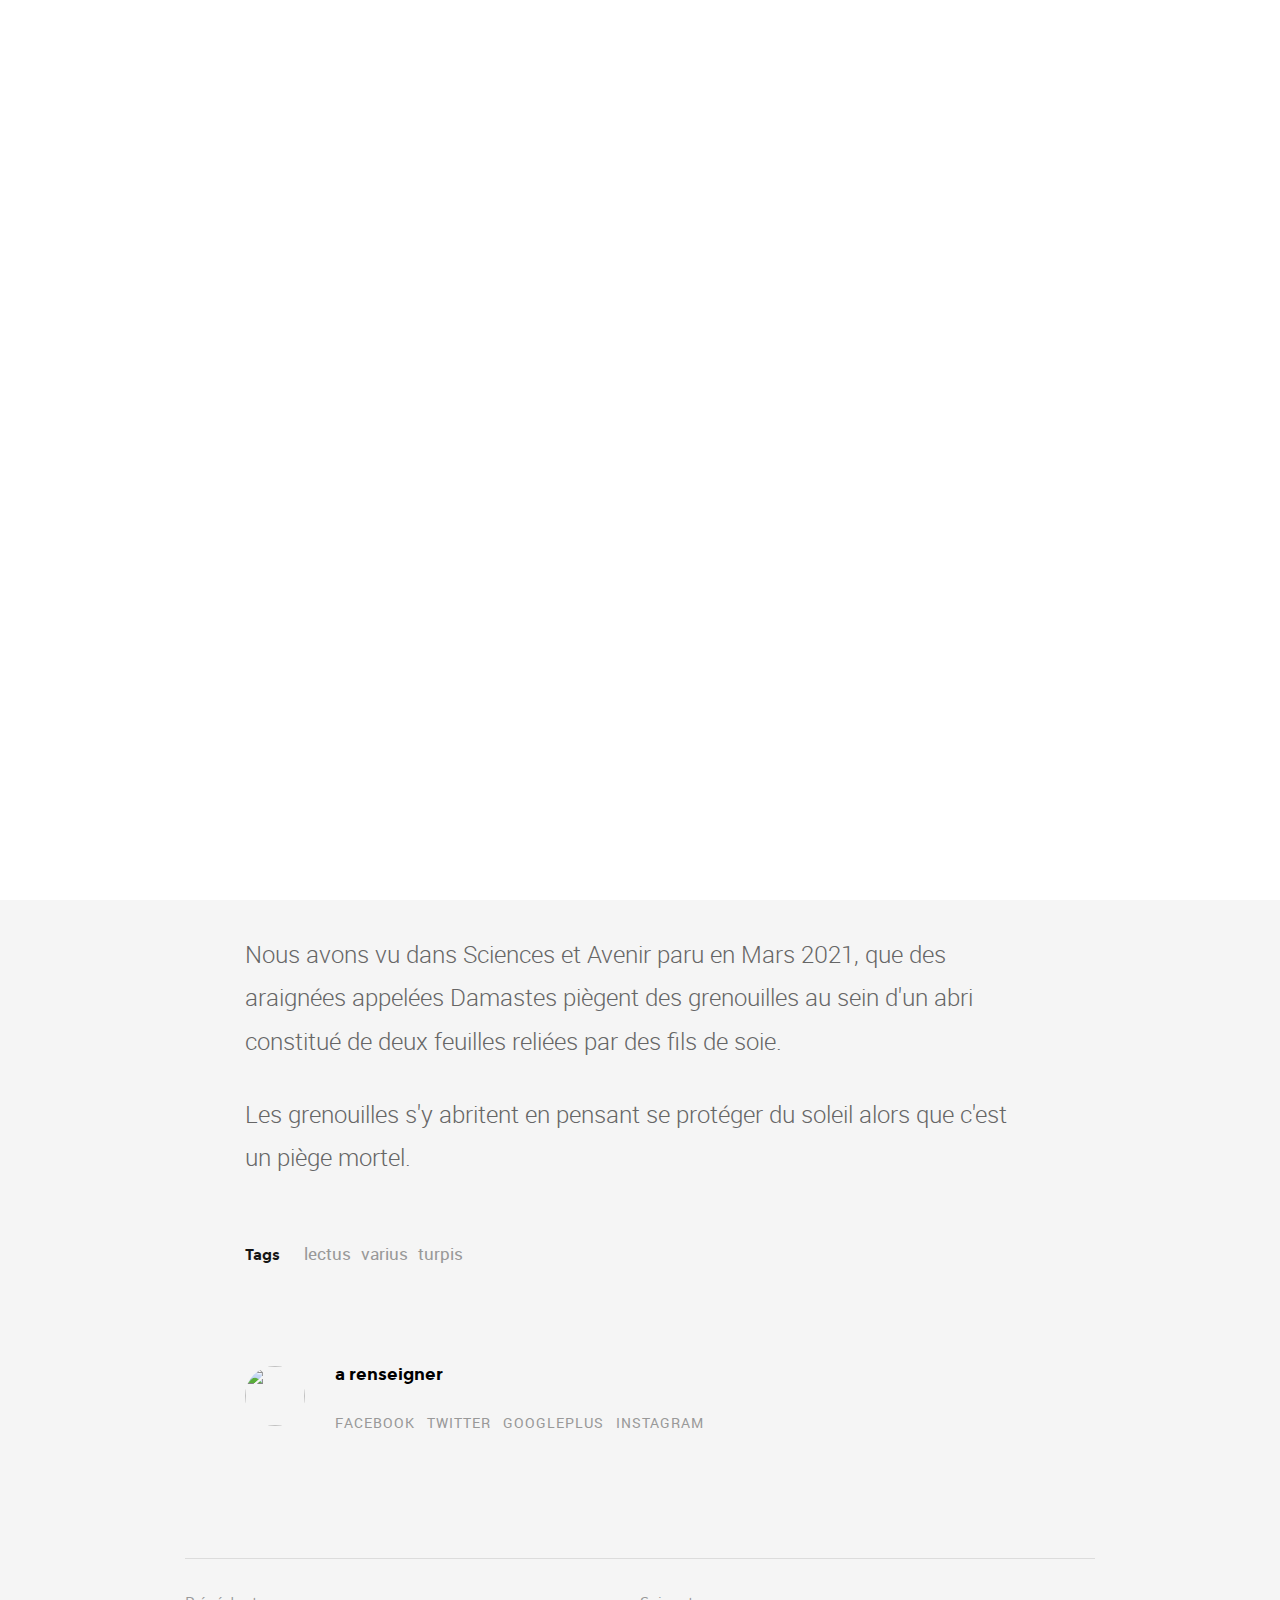
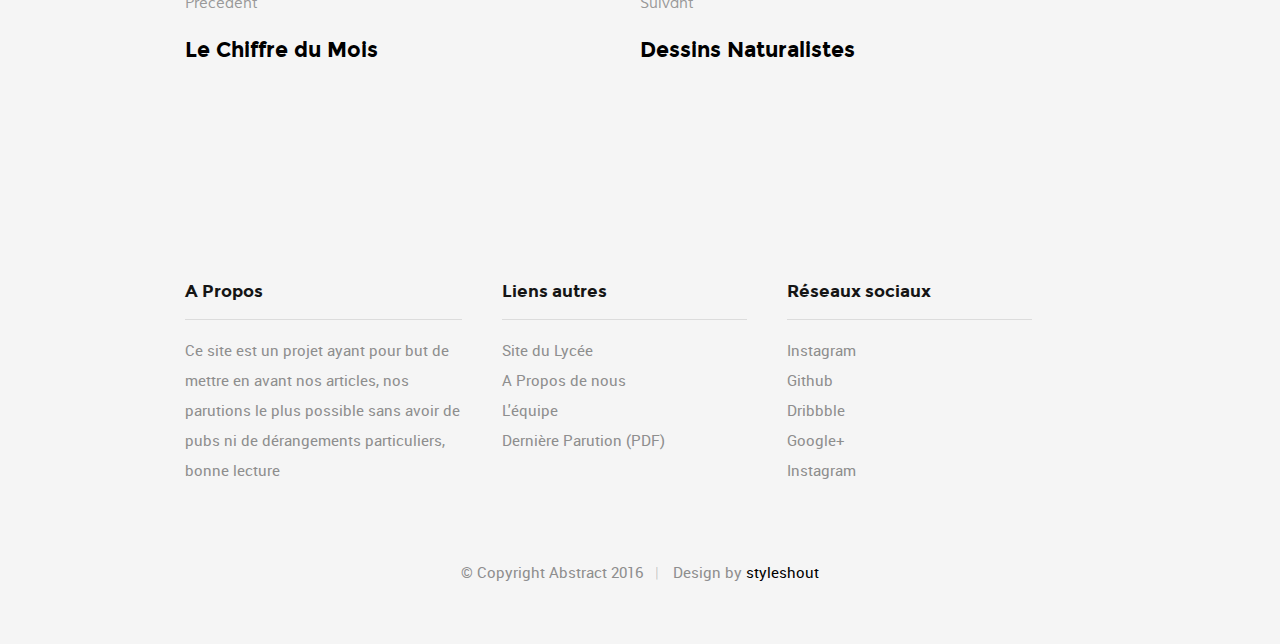
==== commit 5e84c0ca: "Ajusté UX + décembre-janvier 2022-2023 presque fin" ====
--- a/articles/2021-2022/fevrier/Actu_Insolite.html
+++ b/articles/2021-2022/fevrier/Actu_Insolite.html
@@ -184,14 +184,14 @@
 
 				<article class="format-standard">
 
-					<div class="content-media">
+					<div class="content-media" style="position:relative;">
 						<div class="post-thumb">
 							<img src="../../../images/articles/fevrier/huntsman-leaf-trap_page_2021-01-22.jpg">
 						</div>
 						<div class="logocam">
-							<p><img style='margin-top:3px; height:18px; width:21px; margin-right:7px; vertical-align:baseline; '
-									src="../../../images/png-clipart-graphy-camera-logo-camera-text-photography.png">Dominique
-								Andreas Martin</span></p>
+							<p><img style='margin-top:4px; height:18px; width:21px; margin-right:7px; position:relative;'
+								src="../../../images/png-clipart-graphy-camera-logo-camera-text-photography.png"><span style="position:absolute; margin-left:2px; padding-top:6.5px;"><i>Dominique
+								Andreas Martin</i></span></p>
 						</div>
 					</div>
 
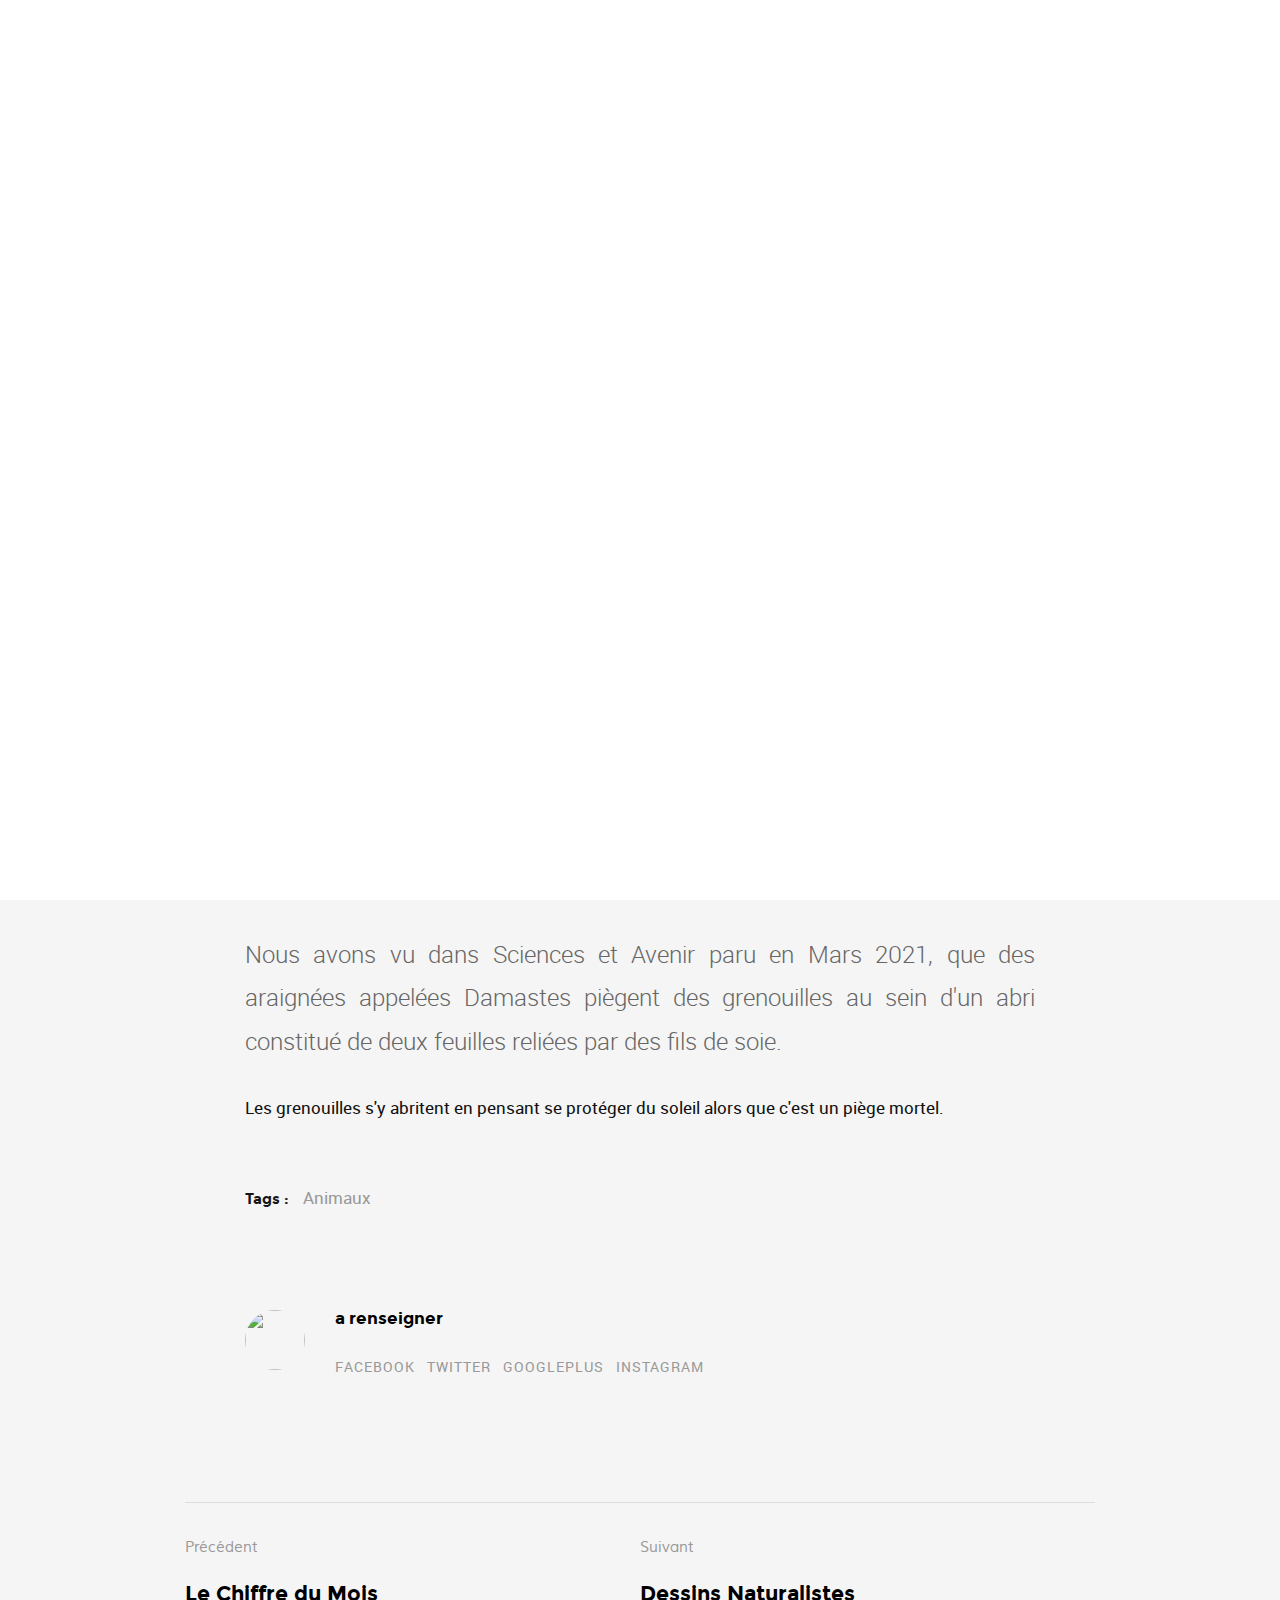
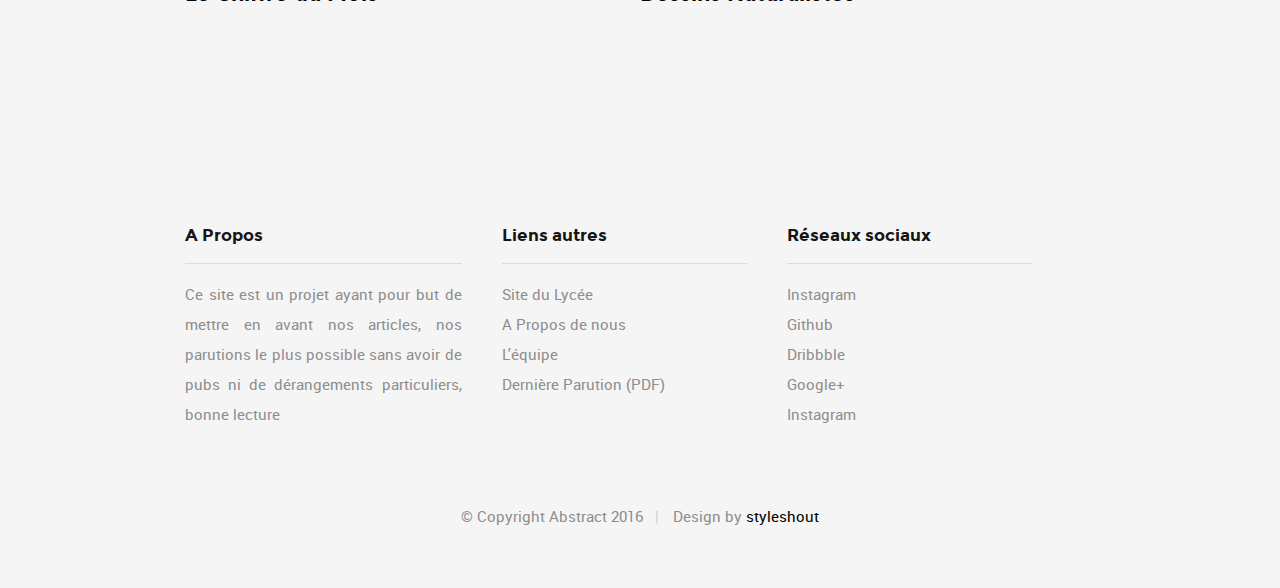
==== commit c1829c91: "text justifié p + modif articles + 4 new" ====
--- a/articles/2021-2022/fevrier/Actu_Insolite.html
+++ b/articles/2021-2022/fevrier/Actu_Insolite.html
@@ -201,20 +201,20 @@
 
 						<ul class="entry-meta">
 							<li class="date">Février 2022</li>
-							<li class="cat"><a href="">Araignées</a><a href=""></a></li>
+							<li class="cat"><a href="">Animaux</a>
 						</ul>
 
 						<p class="lead">Nous avons vu dans Sciences et Avenir paru en Mars 2021, que des
 							araignées appelées Damastes piègent des grenouilles au sein d'un abri constitué de deux
 							feuilles reliées par des fils de soie.</p>
 
-						<p class="lead">Les grenouilles s'y abritent en pensant se protéger du soleil alors que c'est un
+						<p>Les grenouilles s'y abritent en pensant se protéger du soleil alors que c'est un
 							piège mortel.
 						</p>
 
 						<p class="tags">
-							<span>Tags</span>
-							<a href="#"></a><a href="#">lectus</a><a href="#">varius</a><a href="#">turpis</a>
+							<span>Tags :</span>
+							<a href="#">Animaux</a>
 						</p>
 
 						<div class="author-profile">
--- a/css/main.css
+++ b/css/main.css
@@ -150,6 +150,7 @@
  }
  p img {
 	 margin: 0;
+	 text-align:justify;
  }
  p.lead {
 	 font-family: 'roboto-light', sans-serif;
@@ -157,12 +158,21 @@
 	 line-height: 1.8;
 	 color: #373737;
 	 color: #666666;
+	 text-align:justify;
  }
  @media only screen and (max-width:768px) {
 	 p.lead {
 		 font-size: 2.1rem;
-	 }
- }
+		 text-align:justify;
+	 }
+ }
+
+p {
+
+	text-align:justify;
+
+}
+
  em, i, strong, b {
 	 font-size: 1.7rem;
 	 line-height: 3rem;
